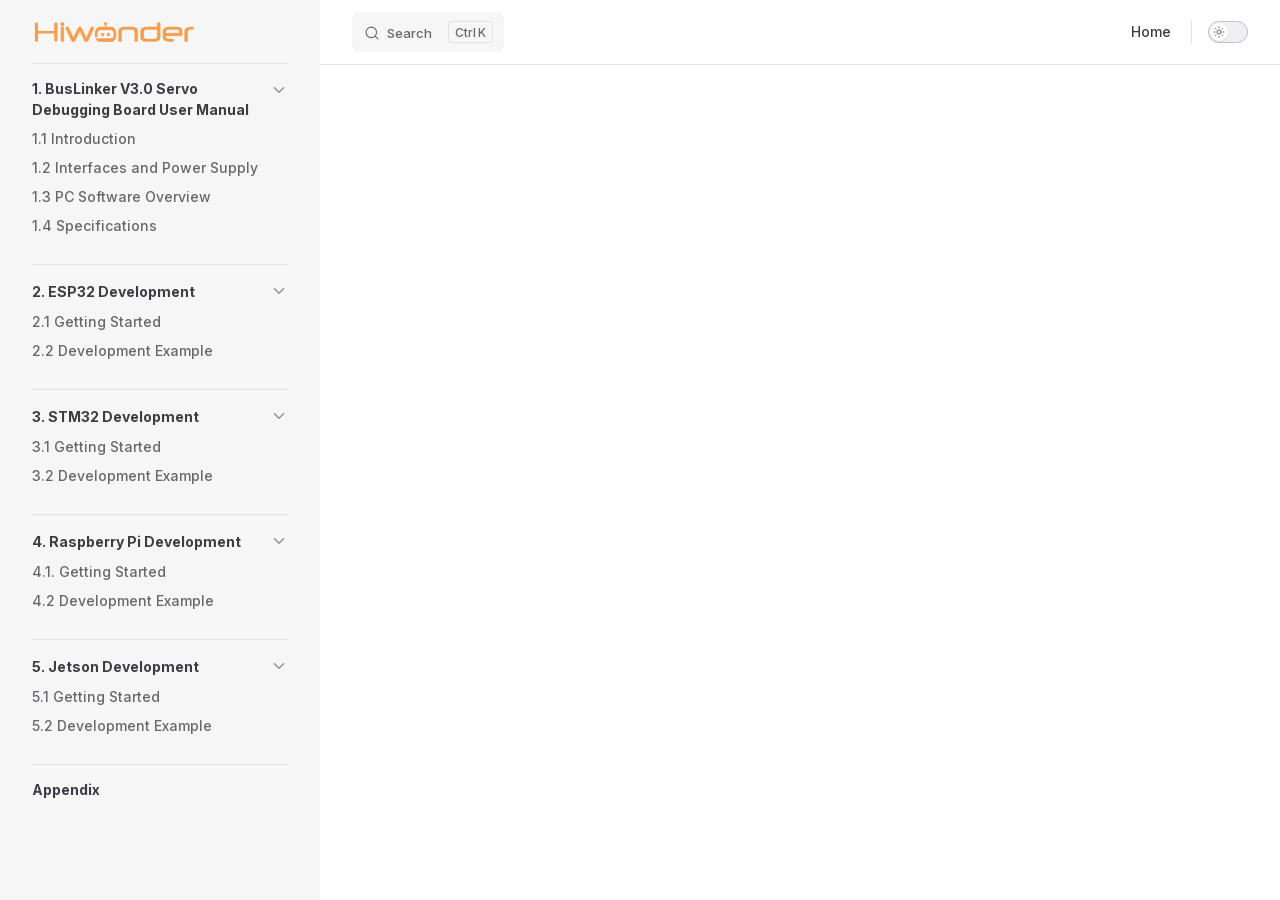
==== projects/BusLinker/en/latest/docs/index.html @ 8a985547 "内容修改" ====
<!DOCTYPE html>
<html lang="en-US" dir="ltr">
  <head>
    <meta charset="utf-8">
    <meta name="viewport" content="width=device-width,initial-scale=1">
    <title>BusLinker Documentation</title>
    <meta name="description" content="BusLinker robot documentation">
    <meta name="generator" content="VitePress v1.6.4">
    <link rel="preload stylesheet" href="/projects/BusLinker/en/latest/assets/style.CBivUoOp.css" as="style">
    <link rel="preload stylesheet" href="/projects/BusLinker/en/latest/vp-icons.css" as="style">
    
    <script type="module" src="/projects/BusLinker/en/latest/assets/app.CJp48HfY.js"></script>
    <link rel="preload" href="/projects/BusLinker/en/latest/assets/inter-roman-latin.Di8DUHzh.woff2" as="font" type="font/woff2" crossorigin="">
    <link rel="modulepreload" href="/projects/BusLinker/en/latest/assets/chunks/theme.DOzkKfAR.js">
    <link rel="modulepreload" href="/projects/BusLinker/en/latest/assets/chunks/framework.FcDY0lca.js">
    <link rel="modulepreload" href="/projects/BusLinker/en/latest/assets/docs_index.md.C0KgOXvF.lean.js">
    <link rel="icon" href="/projects/BusLinker/en/latest/favicon.ico">
    <script id="check-dark-mode">(()=>{const e=localStorage.getItem("vitepress-theme-appearance")||"auto",a=window.matchMedia("(prefers-color-scheme: dark)").matches;(!e||e==="auto"?a:e==="dark")&&document.documentElement.classList.add("dark")})();</script>
    <script id="check-mac-os">document.documentElement.classList.toggle("mac",/Mac|iPhone|iPod|iPad/i.test(navigator.platform));</script>
  </head>
  <body>
    <div id="app"><!--[--><div class="Layout" data-v-5d98c3a5><!--[--><!--]--><!--[--><span tabindex="-1" data-v-0b0ada53></span><a href="#VPContent" class="VPSkipLink visually-hidden" data-v-0b0ada53>Skip to content</a><!--]--><!----><header class="VPNav" data-v-5d98c3a5 data-v-ae24b3ad><div class="VPNavBar" data-v-ae24b3ad data-v-6aa21345><div class="wrapper" data-v-6aa21345><div class="container" data-v-6aa21345><div class="title" data-v-6aa21345><div class="VPNavBarTitle has-sidebar" data-v-6aa21345 data-v-1168a8e4><a class="title" href="/projects/BusLinker/en/latest/" data-v-1168a8e4><!--[--><!--]--><!--[--><img class="VPImage logo" src="/projects/BusLinker/en/latest/e-logo.png" alt data-v-8426fc1a><!--]--><!----><!--[--><!--]--></a></div></div><div class="content" data-v-6aa21345><div class="content-body" data-v-6aa21345><!--[--><!--]--><div class="VPNavBarSearch search" data-v-6aa21345><!--[--><!----><div id="local-search"><button type="button" class="DocSearch DocSearch-Button" aria-label="Search"><span class="DocSearch-Button-Container"><span class="vp-icon DocSearch-Search-Icon"></span><span class="DocSearch-Button-Placeholder">Search</span></span><span class="DocSearch-Button-Keys"><kbd class="DocSearch-Button-Key"></kbd><kbd class="DocSearch-Button-Key">K</kbd></span></button></div><!--]--></div><nav aria-labelledby="main-nav-aria-label" class="VPNavBarMenu menu" data-v-6aa21345 data-v-dc692963><span id="main-nav-aria-label" class="visually-hidden" data-v-dc692963> Main Navigation </span><!--[--><!--[--><a class="VPLink link vp-external-link-icon VPNavBarMenuLink" href="https://www.hiwonder.net/" target="_self" rel="noreferrer" tabindex="0" data-v-dc692963 data-v-e56f3d57><!--[--><span data-v-e56f3d57>Home</span><!--]--></a><!--]--><!--]--></nav><!----><div class="VPNavBarAppearance appearance" data-v-6aa21345 data-v-6c893767><button class="VPSwitch VPSwitchAppearance" type="button" role="switch" title aria-checked="false" data-v-6c893767 data-v-5337faa4 data-v-1d5665e3><span class="check" data-v-1d5665e3><span class="icon" data-v-1d5665e3><!--[--><span class="vpi-sun sun" data-v-5337faa4></span><span class="vpi-moon moon" data-v-5337faa4></span><!--]--></span></span></button></div><!----><div class="VPFlyout VPNavBarExtra extra" data-v-6aa21345 data-v-bb2aa2f0 data-v-cf11d7a2><button type="button" class="button" aria-haspopup="true" aria-expanded="false" aria-label="extra navigation" data-v-cf11d7a2><span class="vpi-more-horizontal icon" data-v-cf11d7a2></span></button><div class="menu" data-v-cf11d7a2><div class="VPMenu" data-v-cf11d7a2 data-v-b98bc113><!----><!--[--><!--[--><!----><div class="group" data-v-bb2aa2f0><div class="item appearance" data-v-bb2aa2f0><p class="label" data-v-bb2aa2f0>Appearance</p><div class="appearance-action" data-v-bb2aa2f0><button class="VPSwitch VPSwitchAppearance" type="button" role="switch" title aria-checked="false" data-v-bb2aa2f0 data-v-5337faa4 data-v-1d5665e3><span class="check" data-v-1d5665e3><span class="icon" data-v-1d5665e3><!--[--><span class="vpi-sun sun" data-v-5337faa4></span><span class="vpi-moon moon" data-v-5337faa4></span><!--]--></span></span></button></div></div></div><!----><!--]--><!--]--></div></div></div><!--[--><!--]--><button type="button" class="VPNavBarHamburger hamburger" aria-label="mobile navigation" aria-expanded="false" aria-controls="VPNavScreen" data-v-6aa21345 data-v-e5dd9c1c><span class="container" data-v-e5dd9c1c><span class="top" data-v-e5dd9c1c></span><span class="middle" data-v-e5dd9c1c></span><span class="bottom" data-v-e5dd9c1c></span></span></button></div></div></div></div><div class="divider" data-v-6aa21345><div class="divider-line" data-v-6aa21345></div></div></div><!----></header><div class="VPLocalNav has-sidebar empty" data-v-5d98c3a5 data-v-a6f0e41e><div class="container" data-v-a6f0e41e><button class="menu" aria-expanded="false" aria-controls="VPSidebarNav" data-v-a6f0e41e><span class="vpi-align-left menu-icon" data-v-a6f0e41e></span><span class="menu-text" data-v-a6f0e41e>Menu</span></button><div class="VPLocalNavOutlineDropdown" style="--vp-vh:0px;" data-v-a6f0e41e data-v-8a42e2b4><button data-v-8a42e2b4>Return to top</button><!----></div></div></div><aside class="VPSidebar" data-v-5d98c3a5 data-v-319d5ca6><div class="curtain" data-v-319d5ca6></div><nav class="nav" id="VPSidebarNav" aria-labelledby="sidebar-aria-label" tabindex="-1" data-v-319d5ca6><span class="visually-hidden" id="sidebar-aria-label" data-v-319d5ca6> Sidebar Navigation </span><!--[--><!--]--><!--[--><div class="no-transition group" data-v-c40bc020><section class="VPSidebarItem level-0 collapsible is-link" data-v-c40bc020 data-v-b3fd67f8><div class="item" tabindex="0" data-v-b3fd67f8><div class="indicator" data-v-b3fd67f8></div><a class="VPLink link link" href="/projects/BusLinker/en/latest/docs/1_BusLinker_V3.0_Servo_Debugging_Board_User_Manual.html" data-v-b3fd67f8><!--[--><h2 class="text" data-v-b3fd67f8>1. BusLinker V3.0 Servo Debugging Board User Manual</h2><!--]--></a><div class="caret" role="button" aria-label="toggle section" tabindex="0" data-v-b3fd67f8><span class="vpi-chevron-right caret-icon" data-v-b3fd67f8></span></div></div><div class="items" data-v-b3fd67f8><!--[--><div class="VPSidebarItem level-1 is-link" data-v-b3fd67f8 data-v-b3fd67f8><div class="item" data-v-b3fd67f8><div class="indicator" data-v-b3fd67f8></div><a class="VPLink link link" href="/projects/BusLinker/en/latest/docs/1_BusLinker_V3.0_Servo_Debugging_Board_User_Manual.html#_1-1-introduction" data-v-b3fd67f8><!--[--><p class="text" data-v-b3fd67f8>1.1 Introduction</p><!--]--></a><!----></div><!----></div><div class="VPSidebarItem level-1 is-link" data-v-b3fd67f8 data-v-b3fd67f8><div class="item" data-v-b3fd67f8><div class="indicator" data-v-b3fd67f8></div><a class="VPLink link link" href="/projects/BusLinker/en/latest/docs/1_BusLinker_V3.0_Servo_Debugging_Board_User_Manual.html#_1-2-interfaces-and-power-supply" data-v-b3fd67f8><!--[--><p class="text" data-v-b3fd67f8>1.2 Interfaces and Power Supply</p><!--]--></a><!----></div><!----></div><div class="VPSidebarItem level-1 is-link" data-v-b3fd67f8 data-v-b3fd67f8><div class="item" data-v-b3fd67f8><div class="indicator" data-v-b3fd67f8></div><a class="VPLink link link" href="/projects/BusLinker/en/latest/docs/1_BusLinker_V3.0_Servo_Debugging_Board_User_Manual.html#_1-3-pc-software-overview" data-v-b3fd67f8><!--[--><p class="text" data-v-b3fd67f8>1.3 PC Software Overview</p><!--]--></a><!----></div><!----></div><div class="VPSidebarItem level-1 is-link" data-v-b3fd67f8 data-v-b3fd67f8><div class="item" data-v-b3fd67f8><div class="indicator" data-v-b3fd67f8></div><a class="VPLink link link" href="/projects/BusLinker/en/latest/docs/1_BusLinker_V3.0_Servo_Debugging_Board_User_Manual.html#_1-4-specifications" data-v-b3fd67f8><!--[--><p class="text" data-v-b3fd67f8>1.4 Specifications</p><!--]--></a><!----></div><!----></div><!--]--></div></section></div><div class="no-transition group" data-v-c40bc020><section class="VPSidebarItem level-0 collapsible is-link" data-v-c40bc020 data-v-b3fd67f8><div class="item" tabindex="0" data-v-b3fd67f8><div class="indicator" data-v-b3fd67f8></div><a class="VPLink link link" href="/projects/BusLinker/en/latest/docs/2_ESP32_Development.html" data-v-b3fd67f8><!--[--><h2 class="text" data-v-b3fd67f8>2. ESP32 Development</h2><!--]--></a><div class="caret" role="button" aria-label="toggle section" tabindex="0" data-v-b3fd67f8><span class="vpi-chevron-right caret-icon" data-v-b3fd67f8></span></div></div><div class="items" data-v-b3fd67f8><!--[--><div class="VPSidebarItem level-1 is-link" data-v-b3fd67f8 data-v-b3fd67f8><div class="item" data-v-b3fd67f8><div class="indicator" data-v-b3fd67f8></div><a class="VPLink link link" href="/projects/BusLinker/en/latest/docs/2_ESP32_Development.html#_2-1-getting-started" data-v-b3fd67f8><!--[--><p class="text" data-v-b3fd67f8>2.1 Getting Started</p><!--]--></a><!----></div><!----></div><div class="VPSidebarItem level-1 is-link" data-v-b3fd67f8 data-v-b3fd67f8><div class="item" data-v-b3fd67f8><div class="indicator" data-v-b3fd67f8></div><a class="VPLink link link" href="/projects/BusLinker/en/latest/docs/2_ESP32_Development.html#_2-2-development-example" data-v-b3fd67f8><!--[--><p class="text" data-v-b3fd67f8>2.2 Development Example</p><!--]--></a><!----></div><!----></div><!--]--></div></section></div><div class="no-transition group" data-v-c40bc020><section class="VPSidebarItem level-0 collapsible is-link" data-v-c40bc020 data-v-b3fd67f8><div class="item" tabindex="0" data-v-b3fd67f8><div class="indicator" data-v-b3fd67f8></div><a class="VPLink link link" href="/projects/BusLinker/en/latest/docs/3_STM32_Development.html" data-v-b3fd67f8><!--[--><h2 class="text" data-v-b3fd67f8>3. STM32 Development</h2><!--]--></a><div class="caret" role="button" aria-label="toggle section" tabindex="0" data-v-b3fd67f8><span class="vpi-chevron-right caret-icon" data-v-b3fd67f8></span></div></div><div class="items" data-v-b3fd67f8><!--[--><div class="VPSidebarItem level-1 is-link" data-v-b3fd67f8 data-v-b3fd67f8><div class="item" data-v-b3fd67f8><div class="indicator" data-v-b3fd67f8></div><a class="VPLink link link" href="/projects/BusLinker/en/latest/docs/3_STM32_Development.html#_3-1-getting-started" data-v-b3fd67f8><!--[--><p class="text" data-v-b3fd67f8>3.1 Getting Started</p><!--]--></a><!----></div><!----></div><div class="VPSidebarItem level-1 is-link" data-v-b3fd67f8 data-v-b3fd67f8><div class="item" data-v-b3fd67f8><div class="indicator" data-v-b3fd67f8></div><a class="VPLink link link" href="/projects/BusLinker/en/latest/docs/3_STM32_Development.html#_3-2-development-example" data-v-b3fd67f8><!--[--><p class="text" data-v-b3fd67f8>3.2 Development Example</p><!--]--></a><!----></div><!----></div><!--]--></div></section></div><div class="no-transition group" data-v-c40bc020><section class="VPSidebarItem level-0 collapsible is-link" data-v-c40bc020 data-v-b3fd67f8><div class="item" tabindex="0" data-v-b3fd67f8><div class="indicator" data-v-b3fd67f8></div><a class="VPLink link link" href="/projects/BusLinker/en/latest/docs/4_Raspberry_Pi_Development.html" data-v-b3fd67f8><!--[--><h2 class="text" data-v-b3fd67f8>4. Raspberry Pi Development</h2><!--]--></a><div class="caret" role="button" aria-label="toggle section" tabindex="0" data-v-b3fd67f8><span class="vpi-chevron-right caret-icon" data-v-b3fd67f8></span></div></div><div class="items" data-v-b3fd67f8><!--[--><div class="VPSidebarItem level-1 is-link" data-v-b3fd67f8 data-v-b3fd67f8><div class="item" data-v-b3fd67f8><div class="indicator" data-v-b3fd67f8></div><a class="VPLink link link" href="/projects/BusLinker/en/latest/docs/4_Raspberry_Pi_Development.html#_4-1-getting-started" data-v-b3fd67f8><!--[--><p class="text" data-v-b3fd67f8>4.1. Getting Started</p><!--]--></a><!----></div><!----></div><div class="VPSidebarItem level-1 is-link" data-v-b3fd67f8 data-v-b3fd67f8><div class="item" data-v-b3fd67f8><div class="indicator" data-v-b3fd67f8></div><a class="VPLink link link" href="/projects/BusLinker/en/latest/docs/4_Raspberry_Pi_Development.html#_4-2-development-example" data-v-b3fd67f8><!--[--><p class="text" data-v-b3fd67f8>4.2 Development Example</p><!--]--></a><!----></div><!----></div><!--]--></div></section></div><div class="no-transition group" data-v-c40bc020><section class="VPSidebarItem level-0 collapsible is-link" data-v-c40bc020 data-v-b3fd67f8><div class="item" tabindex="0" data-v-b3fd67f8><div class="indicator" data-v-b3fd67f8></div><a class="VPLink link link" href="/projects/BusLinker/en/latest/docs/5_Jetson_Development.html" data-v-b3fd67f8><!--[--><h2 class="text" data-v-b3fd67f8>5. Jetson Development</h2><!--]--></a><div class="caret" role="button" aria-label="toggle section" tabindex="0" data-v-b3fd67f8><span class="vpi-chevron-right caret-icon" data-v-b3fd67f8></span></div></div><div class="items" data-v-b3fd67f8><!--[--><div class="VPSidebarItem level-1 is-link" data-v-b3fd67f8 data-v-b3fd67f8><div class="item" data-v-b3fd67f8><div class="indicator" data-v-b3fd67f8></div><a class="VPLink link link" href="/projects/BusLinker/en/latest/docs/5_Jetson_Development.html#_5-1-getting-started" data-v-b3fd67f8><!--[--><p class="text" data-v-b3fd67f8>5.1 Getting Started</p><!--]--></a><!----></div><!----></div><div class="VPSidebarItem level-1 is-link" data-v-b3fd67f8 data-v-b3fd67f8><div class="item" data-v-b3fd67f8><div class="indicator" data-v-b3fd67f8></div><a class="VPLink link link" href="/projects/BusLinker/en/latest/docs/5_Jetson_Development.html#_5-2-development-example" data-v-b3fd67f8><!--[--><p class="text" data-v-b3fd67f8>5.2 Development Example</p><!--]--></a><!----></div><!----></div><!--]--></div></section></div><div class="no-transition group" data-v-c40bc020><div class="VPSidebarItem level-0 collapsible is-link" data-v-c40bc020 data-v-b3fd67f8><div class="item" tabindex="0" data-v-b3fd67f8><div class="indicator" data-v-b3fd67f8></div><a class="VPLink link link" href="/projects/BusLinker/en/latest/docs/Appendix.html" data-v-b3fd67f8><!--[--><p class="text" data-v-b3fd67f8>Appendix</p><!--]--></a><!----></div><!----></div></div><!--]--><!--[--><!--]--></nav></aside><div class="VPContent has-sidebar" id="VPContent" data-v-5d98c3a5 data-v-1428d186><page-redirect data-v-1428d186></page-redirect></div><!----><!--[--><!--]--></div><!--[--><!----><!--]--><!----><!--]--></div>
    <script>window.__VP_HASH_MAP__=JSON.parse("{\"docs_1_buslinker_v3.0_servo_debugging_board_user_manual.md\":\"tkDpa7lt\",\"docs_2_esp32_development.md\":\"DJHOjUMd\",\"docs_3_stm32_development.md\":\"BE7QywLy\",\"docs_4_raspberry_pi_development.md\":\"ThL2iulq\",\"docs_5_jetson_development.md\":\"YRBrulbA\",\"docs_appendix.md\":\"C3d13DAd\",\"docs_index.md\":\"C0KgOXvF\",\"index.md\":\"3Fe4K4QJ\"}");window.__VP_SITE_DATA__=JSON.parse("{\"lang\":\"en-US\",\"dir\":\"ltr\",\"title\":\"BusLinker Documentation\",\"description\":\"BusLinker robot documentation\",\"base\":\"/projects/BusLinker/en/latest/\",\"head\":[],\"router\":{\"prefetchLinks\":true},\"appearance\":true,\"themeConfig\":{\"siteTitle\":false,\"logo\":\"/e-logo.png\",\"outline\":[2,3],\"search\":{\"provider\":\"local\",\"options\":{\"translations\":{\"button\":{\"buttonText\":\"Search\",\"buttonAriaLabel\":\"Search\"},\"modal\":{\"searchBox\":{\"resetButtonTitle\":\"Clear search query\",\"resetButtonAriaLabel\":\"Clear search query\",\"cancelButtonText\":\"Cancel\",\"cancelButtonAriaLabel\":\"Cancel\"},\"startScreen\":{\"recentSearchTitle\":\"Recent Searches\",\"noRecentSearchText\":\"No recent searches\",\"suggestedQueryTitle\":\"Suggested Queries\"},\"noResultsScreen\":{\"noResultsText\":\"No results found for\",\"suggestedQueryText\":\"You can try searching for\",\"reportMissingResultsText\":\"Have any queries?\",\"reportMissingResultsLinkText\":\"Report here\"},\"footer\":{\"selectText\":\"to select\",\"navigateText\":\"to navigate\",\"closeText\":\"to close\"}}}}},\"nav\":[{\"text\":\"Home\",\"link\":\"https://www.hiwonder.net/\",\"target\":\"_self\"}],\"sidebar\":[{\"text\":\"1. BusLinker V3.0 Servo Debugging Board User Manual\",\"link\":\"/docs/1_BusLinker_V3.0_Servo_Debugging_Board_User_Manual.html\",\"collapsed\":false,\"items\":[{\"text\":\"1.1 Introduction\",\"link\":\"/docs/1_BusLinker_V3.0_Servo_Debugging_Board_User_Manual.html#_1-1-introduction\"},{\"text\":\"1.2 Interfaces and Power Supply\",\"link\":\"/docs/1_BusLinker_V3.0_Servo_Debugging_Board_User_Manual.html#_1-2-interfaces-and-power-supply\"},{\"text\":\"1.3 PC Software Overview\",\"link\":\"/docs/1_BusLinker_V3.0_Servo_Debugging_Board_User_Manual.html#_1-3-pc-software-overview\"},{\"text\":\"1.4 Specifications\",\"link\":\"/docs/1_BusLinker_V3.0_Servo_Debugging_Board_User_Manual.html#_1-4-specifications\"}]},{\"text\":\"2. ESP32 Development\",\"link\":\"/docs/2_ESP32_Development.html\",\"collapsed\":false,\"items\":[{\"text\":\"2.1 Getting Started\",\"link\":\"/docs/2_ESP32_Development.html#_2-1-getting-started\"},{\"text\":\"2.2 Development Example\",\"link\":\"/docs/2_ESP32_Development.html#_2-2-development-example\"}]},{\"text\":\"3. STM32 Development\",\"link\":\"/docs/3_STM32_Development.html\",\"collapsed\":false,\"items\":[{\"text\":\"3.1 Getting Started\",\"link\":\"/docs/3_STM32_Development.html#_3-1-getting-started\"},{\"text\":\"3.2 Development Example\",\"link\":\"/docs/3_STM32_Development.html#_3-2-development-example\"}]},{\"text\":\"4. Raspberry Pi Development\",\"link\":\"/docs/4_Raspberry_Pi_Development.html\",\"collapsed\":false,\"items\":[{\"text\":\"4.1. Getting Started\",\"link\":\"/docs/4_Raspberry_Pi_Development.html#_4-1-getting-started\"},{\"text\":\"4.2 Development Example\",\"link\":\"/docs/4_Raspberry_Pi_Development.html#_4-2-development-example\"}]},{\"text\":\"5. Jetson Development\",\"link\":\"/docs/5_Jetson_Development.html\",\"collapsed\":false,\"items\":[{\"text\":\"5.1 Getting Started\",\"link\":\"/docs/5_Jetson_Development.html#_5-1-getting-started\"},{\"text\":\"5.2 Development Example\",\"link\":\"/docs/5_Jetson_Development.html#_5-2-development-example\"}]},{\"text\":\"Appendix\",\"link\":\"/docs/Appendix.html\",\"collapsed\":false,\"items\":[]}]},\"locales\":{},\"scrollOffset\":134,\"cleanUrls\":false}");</script>
    
  </body>
</html>
---- projects/BusLinker/en/latest/assets/style.CBivUoOp.css ----
@font-face{font-family:Inter;font-style:normal;font-weight:100 900;font-display:swap;src:url(/projects/BusLinker/en/latest/assets/inter-roman-cyrillic-ext.BBPuwvHQ.woff2) format("woff2");unicode-range:U+0460-052F,U+1C80-1C88,U+20B4,U+2DE0-2DFF,U+A640-A69F,U+FE2E-FE2F}@font-face{font-family:Inter;font-style:normal;font-weight:100 900;font-display:swap;src:url(/projects/BusLinker/en/latest/assets/inter-roman-cyrillic.C5lxZ8CY.woff2) format("woff2");unicode-range:U+0301,U+0400-045F,U+0490-0491,U+04B0-04B1,U+2116}@font-face{font-family:Inter;font-style:normal;font-weight:100 900;font-display:swap;src:url(/projects/BusLinker/en/latest/assets/inter-roman-greek-ext.CqjqNYQ-.woff2) format("woff2");unicode-range:U+1F00-1FFF}@font-face{font-family:Inter;font-style:normal;font-weight:100 900;font-display:swap;src:url(/projects/BusLinker/en/latest/assets/inter-roman-greek.BBVDIX6e.woff2) format("woff2");unicode-range:U+0370-0377,U+037A-037F,U+0384-038A,U+038C,U+038E-03A1,U+03A3-03FF}@font-face{font-family:Inter;font-style:normal;font-weight:100 900;font-display:swap;src:url(/projects/BusLinker/en/latest/assets/inter-roman-vietnamese.BjW4sHH5.woff2) format("woff2");unicode-range:U+0102-0103,U+0110-0111,U+0128-0129,U+0168-0169,U+01A0-01A1,U+01AF-01B0,U+0300-0301,U+0303-0304,U+0308-0309,U+0323,U+0329,U+1EA0-1EF9,U+20AB}@font-face{font-family:Inter;font-style:normal;font-weight:100 900;font-display:swap;src:url(/projects/BusLinker/en/latest/assets/inter-roman-latin-ext.4ZJIpNVo.woff2) format("woff2");unicode-range:U+0100-02AF,U+0304,U+0308,U+0329,U+1E00-1E9F,U+1EF2-1EFF,U+2020,U+20A0-20AB,U+20AD-20C0,U+2113,U+2C60-2C7F,U+A720-A7FF}@font-face{font-family:Inter;font-style:normal;font-weight:100 900;font-display:swap;src:url(/projects/BusLinker/en/latest/assets/inter-roman-latin.Di8DUHzh.woff2) format("woff2");unicode-range:U+0000-00FF,U+0131,U+0152-0153,U+02BB-02BC,U+02C6,U+02DA,U+02DC,U+0304,U+0308,U+0329,U+2000-206F,U+2074,U+20AC,U+2122,U+2191,U+2193,U+2212,U+2215,U+FEFF,U+FFFD}@font-face{font-family:Inter;font-style:italic;font-weight:100 900;font-display:swap;src:url(/projects/BusLinker/en/latest/assets/inter-italic-cyrillic-ext.r48I6akx.woff2) format("woff2");unicode-range:U+0460-052F,U+1C80-1C88,U+20B4,U+2DE0-2DFF,U+A640-A69F,U+FE2E-FE2F}@font-face{font-family:Inter;font-style:italic;font-weight:100 900;font-display:swap;src:url(/projects/BusLinker/en/latest/assets/inter-italic-cyrillic.By2_1cv3.woff2) format("woff2");unicode-range:U+0301,U+0400-045F,U+0490-0491,U+04B0-04B1,U+2116}@font-face{font-family:Inter;font-style:italic;font-weight:100 900;font-display:swap;src:url(/projects/BusLinker/en/latest/assets/inter-italic-greek-ext.1u6EdAuj.woff2) format("woff2");unicode-range:U+1F00-1FFF}@font-face{font-family:Inter;font-style:italic;font-weight:100 900;font-display:swap;src:url(/projects/BusLinker/en/latest/assets/inter-italic-greek.DJ8dCoTZ.woff2) format("woff2");unicode-range:U+0370-0377,U+037A-037F,U+0384-038A,U+038C,U+038E-03A1,U+03A3-03FF}@font-face{font-family:Inter;font-style:italic;font-weight:100 900;font-display:swap;src:url(/projects/BusLinker/en/latest/assets/inter-italic-vietnamese.BSbpV94h.woff2) format("woff2");unicode-range:U+0102-0103,U+0110-0111,U+0128-0129,U+0168-0169,U+01A0-01A1,U+01AF-01B0,U+0300-0301,U+0303-0304,U+0308-0309,U+0323,U+0329,U+1EA0-1EF9,U+20AB}@font-face{font-family:Inter;font-style:italic;font-weight:100 900;font-display:swap;src:url(/projects/BusLinker/en/latest/assets/inter-italic-latin-ext.CN1xVJS-.woff2) format("woff2");unicode-range:U+0100-02AF,U+0304,U+0308,U+0329,U+1E00-1E9F,U+1EF2-1EFF,U+2020,U+20A0-20AB,U+20AD-20C0,U+2113,U+2C60-2C7F,U+A720-A7FF}@font-face{font-family:Inter;font-style:italic;font-weight:100 900;font-display:swap;src:url(/projects/BusLinker/en/latest/assets/inter-italic-latin.C2AdPX0b.woff2) format("woff2");unicode-range:U+0000-00FF,U+0131,U+0152-0153,U+02BB-02BC,U+02C6,U+02DA,U+02DC,U+0304,U+0308,U+0329,U+2000-206F,U+2074,U+20AC,U+2122,U+2191,U+2193,U+2212,U+2215,U+FEFF,U+FFFD}@font-face{font-family:Punctuation SC;font-weight:400;src:local("PingFang SC Regular"),local("Noto Sans CJK SC"),local("Microsoft YaHei");unicode-range:U+201C,U+201D,U+2018,U+2019,U+2E3A,U+2014,U+2013,U+2026,U+00B7,U+007E,U+002F}@font-face{font-family:Punctuation SC;font-weight:500;src:local("PingFang SC Medium"),local("Noto Sans CJK SC"),local("Microsoft YaHei");unicode-range:U+201C,U+201D,U+2018,U+2019,U+2E3A,U+2014,U+2013,U+2026,U+00B7,U+007E,U+002F}@font-face{font-family:Punctuation SC;font-weight:600;src:local("PingFang SC Semibold"),local("Noto Sans CJK SC Bold"),local("Microsoft YaHei Bold");unicode-range:U+201C,U+201D,U+2018,U+2019,U+2E3A,U+2014,U+2013,U+2026,U+00B7,U+007E,U+002F}@font-face{font-family:Punctuation SC;font-weight:700;src:local("PingFang SC Semibold"),local("Noto Sans CJK SC Bold"),local("Microsoft YaHei Bold");unicode-range:U+201C,U+201D,U+2018,U+2019,U+2E3A,U+2014,U+2013,U+2026,U+00B7,U+007E,U+002F}:root{--vp-c-white: #ffffff;--vp-c-black: #000000;--vp-c-neutral: var(--vp-c-black);--vp-c-neutral-inverse: var(--vp-c-white)}.dark{--vp-c-neutral: var(--vp-c-white);--vp-c-neutral-inverse: var(--vp-c-black)}:root{--vp-c-gray-1: #dddde3;--vp-c-gray-2: #e4e4e9;--vp-c-gray-3: #ebebef;--vp-c-gray-soft: rgba(142, 150, 170, .14);--vp-c-indigo-1: #3451b2;--vp-c-indigo-2: #3a5ccc;--vp-c-indigo-3: #5672cd;--vp-c-indigo-soft: rgba(100, 108, 255, .14);--vp-c-purple-1: #6f42c1;--vp-c-purple-2: #7e4cc9;--vp-c-purple-3: #8e5cd9;--vp-c-purple-soft: rgba(159, 122, 234, .14);--vp-c-green-1: #18794e;--vp-c-green-2: #299764;--vp-c-green-3: #30a46c;--vp-c-green-soft: rgba(16, 185, 129, .14);--vp-c-yellow-1: #915930;--vp-c-yellow-2: #946300;--vp-c-yellow-3: #9f6a00;--vp-c-yellow-soft: rgba(234, 179, 8, .14);--vp-c-red-1: #b8272c;--vp-c-red-2: #d5393e;--vp-c-red-3: #e0575b;--vp-c-red-soft: rgba(244, 63, 94, .14);--vp-c-sponsor: #db2777}.dark{--vp-c-gray-1: #515c67;--vp-c-gray-2: #414853;--vp-c-gray-3: #32363f;--vp-c-gray-soft: rgba(101, 117, 133, .16);--vp-c-indigo-1: #a8b1ff;--vp-c-indigo-2: #5c73e7;--vp-c-indigo-3: #3e63dd;--vp-c-indigo-soft: rgba(100, 108, 255, .16);--vp-c-purple-1: #c8abfa;--vp-c-purple-2: #a879e6;--vp-c-purple-3: #8e5cd9;--vp-c-purple-soft: rgba(159, 122, 234, .16);--vp-c-green-1: #3dd68c;--vp-c-green-2: #30a46c;--vp-c-green-3: #298459;--vp-c-green-soft: rgba(16, 185, 129, .16);--vp-c-yellow-1: #f9b44e;--vp-c-yellow-2: #da8b17;--vp-c-yellow-3: #a46a0a;--vp-c-yellow-soft: rgba(234, 179, 8, .16);--vp-c-red-1: #f66f81;--vp-c-red-2: #f14158;--vp-c-red-3: #b62a3c;--vp-c-red-soft: rgba(244, 63, 94, .16)}:root{--vp-c-bg: #ffffff;--vp-c-bg-alt: #f6f6f7;--vp-c-bg-elv: #ffffff;--vp-c-bg-soft: #f6f6f7}.dark{--vp-c-bg: #1b1b1f;--vp-c-bg-alt: #161618;--vp-c-bg-elv: #202127;--vp-c-bg-soft: #202127}:root{--vp-c-border: #c2c2c4;--vp-c-divider: #e2e2e3;--vp-c-gutter: #e2e2e3}.dark{--vp-c-border: #3c3f44;--vp-c-divider: #2e2e32;--vp-c-gutter: #000000}:root{--vp-c-text-1: #3c3c43;--vp-c-text-2: #67676c;--vp-c-text-3: #929295}.dark{--vp-c-text-1: #dfdfd6;--vp-c-text-2: #98989f;--vp-c-text-3: #6a6a71}:root{--vp-c-default-1: var(--vp-c-gray-1);--vp-c-default-2: var(--vp-c-gray-2);--vp-c-default-3: var(--vp-c-gray-3);--vp-c-default-soft: var(--vp-c-gray-soft);--vp-c-brand-1: var(--vp-c-indigo-1);--vp-c-brand-2: var(--vp-c-indigo-2);--vp-c-brand-3: var(--vp-c-indigo-3);--vp-c-brand-soft: var(--vp-c-indigo-soft);--vp-c-brand: var(--vp-c-brand-1);--vp-c-tip-1: var(--vp-c-brand-1);--vp-c-tip-2: var(--vp-c-brand-2);--vp-c-tip-3: var(--vp-c-brand-3);--vp-c-tip-soft: var(--vp-c-brand-soft);--vp-c-note-1: var(--vp-c-brand-1);--vp-c-note-2: var(--vp-c-brand-2);--vp-c-note-3: var(--vp-c-brand-3);--vp-c-note-soft: var(--vp-c-brand-soft);--vp-c-success-1: var(--vp-c-green-1);--vp-c-success-2: var(--vp-c-green-2);--vp-c-success-3: var(--vp-c-green-3);--vp-c-success-soft: var(--vp-c-green-soft);--vp-c-important-1: var(--vp-c-purple-1);--vp-c-important-2: var(--vp-c-purple-2);--vp-c-important-3: var(--vp-c-purple-3);--vp-c-important-soft: var(--vp-c-purple-soft);--vp-c-warning-1: var(--vp-c-yellow-1);--vp-c-warning-2: var(--vp-c-yellow-2);--vp-c-warning-3: var(--vp-c-yellow-3);--vp-c-warning-soft: var(--vp-c-yellow-soft);--vp-c-danger-1: var(--vp-c-red-1);--vp-c-danger-2: var(--vp-c-red-2);--vp-c-danger-3: var(--vp-c-red-3);--vp-c-danger-soft: var(--vp-c-red-soft);--vp-c-caution-1: var(--vp-c-red-1);--vp-c-caution-2: var(--vp-c-red-2);--vp-c-caution-3: var(--vp-c-red-3);--vp-c-caution-soft: var(--vp-c-red-soft)}:root{--vp-font-family-base: "Inter", ui-sans-serif, system-ui, sans-serif, "Apple Color Emoji", "Segoe UI Emoji", "Segoe UI Symbol", "Noto Color Emoji";--vp-font-family-mono: ui-monospace, "Menlo", "Monaco", "Consolas", "Liberation Mono", "Courier New", monospace;font-optical-sizing:auto}:root:where(:lang(zh)){--vp-font-family-base: "Punctuation SC", "Inter", ui-sans-serif, system-ui, sans-serif, "Apple Color Emoji", "Segoe UI Emoji", "Segoe UI Symbol", "Noto Color Emoji"}:root{--vp-shadow-1: 0 1px 2px rgba(0, 0, 0, .04), 0 1px 2px rgba(0, 0, 0, .06);--vp-shadow-2: 0 3px 12px rgba(0, 0, 0, .07), 0 1px 4px rgba(0, 0, 0, .07);--vp-shadow-3: 0 12px 32px rgba(0, 0, 0, .1), 0 2px 6px rgba(0, 0, 0, .08);--vp-shadow-4: 0 14px 44px rgba(0, 0, 0, .12), 0 3px 9px rgba(0, 0, 0, .12);--vp-shadow-5: 0 18px 56px rgba(0, 0, 0, .16), 0 4px 12px rgba(0, 0, 0, .16)}:root{--vp-z-index-footer: 10;--vp-z-index-local-nav: 20;--vp-z-index-nav: 30;--vp-z-index-layout-top: 40;--vp-z-index-backdrop: 50;--vp-z-index-sidebar: 60}@media (min-width: 960px){:root{--vp-z-index-sidebar: 25}}:root{--vp-layout-max-width: 1440px}:root{--vp-header-anchor-symbol: "#"}:root{--vp-code-line-height: 1.7;--vp-code-font-size: .875em;--vp-code-color: var(--vp-c-brand-1);--vp-code-link-color: var(--vp-c-brand-1);--vp-code-link-hover-color: var(--vp-c-brand-2);--vp-code-bg: var(--vp-c-default-soft);--vp-code-block-color: var(--vp-c-text-2);--vp-code-block-bg: var(--vp-c-bg-alt);--vp-code-block-divider-color: var(--vp-c-gutter);--vp-code-lang-color: var(--vp-c-text-3);--vp-code-line-highlight-color: var(--vp-c-default-soft);--vp-code-line-number-color: var(--vp-c-text-3);--vp-code-line-diff-add-color: var(--vp-c-success-soft);--vp-code-line-diff-add-symbol-color: var(--vp-c-success-1);--vp-code-line-diff-remove-color: var(--vp-c-danger-soft);--vp-code-line-diff-remove-symbol-color: var(--vp-c-danger-1);--vp-code-line-warning-color: var(--vp-c-warning-soft);--vp-code-line-error-color: var(--vp-c-danger-soft);--vp-code-copy-code-border-color: var(--vp-c-divider);--vp-code-copy-code-bg: var(--vp-c-bg-soft);--vp-code-copy-code-hover-border-color: var(--vp-c-divider);--vp-code-copy-code-hover-bg: var(--vp-c-bg);--vp-code-copy-code-active-text: var(--vp-c-text-2);--vp-code-copy-copied-text-content: "Copied";--vp-code-tab-divider: var(--vp-code-block-divider-color);--vp-code-tab-text-color: var(--vp-c-text-2);--vp-code-tab-bg: var(--vp-code-block-bg);--vp-code-tab-hover-text-color: var(--vp-c-text-1);--vp-code-tab-active-text-color: var(--vp-c-text-1);--vp-code-tab-active-bar-color: var(--vp-c-brand-1)}:lang(es),:lang(pt){--vp-code-copy-copied-text-content: "Copiado"}:lang(fa){--vp-code-copy-copied-text-content: "کپی شد"}:lang(ko){--vp-code-copy-copied-text-content: "복사됨"}:lang(ru){--vp-code-copy-copied-text-content: "Скопировано"}:lang(zh){--vp-code-copy-copied-text-content: "已复制"}:root{--vp-button-brand-border: transparent;--vp-button-brand-text: var(--vp-c-white);--vp-button-brand-bg: var(--vp-c-brand-3);--vp-button-brand-hover-border: transparent;--vp-button-brand-hover-text: var(--vp-c-white);--vp-button-brand-hover-bg: var(--vp-c-brand-2);--vp-button-brand-active-border: transparent;--vp-button-brand-active-text: var(--vp-c-white);--vp-button-brand-active-bg: var(--vp-c-brand-1);--vp-button-alt-border: transparent;--vp-button-alt-text: var(--vp-c-text-1);--vp-button-alt-bg: var(--vp-c-default-3);--vp-button-alt-hover-border: transparent;--vp-button-alt-hover-text: var(--vp-c-text-1);--vp-button-alt-hover-bg: var(--vp-c-default-2);--vp-button-alt-active-border: transparent;--vp-button-alt-active-text: var(--vp-c-text-1);--vp-button-alt-active-bg: var(--vp-c-default-1);--vp-button-sponsor-border: var(--vp-c-text-2);--vp-button-sponsor-text: var(--vp-c-text-2);--vp-button-sponsor-bg: transparent;--vp-button-sponsor-hover-border: var(--vp-c-sponsor);--vp-button-sponsor-hover-text: var(--vp-c-sponsor);--vp-button-sponsor-hover-bg: transparent;--vp-button-sponsor-active-border: var(--vp-c-sponsor);--vp-button-sponsor-active-text: var(--vp-c-sponsor);--vp-button-sponsor-active-bg: transparent}:root{--vp-custom-block-font-size: 14px;--vp-custom-block-code-font-size: 13px;--vp-custom-block-info-border: transparent;--vp-custom-block-info-text: var(--vp-c-text-1);--vp-custom-block-info-bg: var(--vp-c-default-soft);--vp-custom-block-info-code-bg: var(--vp-c-default-soft);--vp-custom-block-note-border: transparent;--vp-custom-block-note-text: var(--vp-c-text-1);--vp-custom-block-note-bg: var(--vp-c-default-soft);--vp-custom-block-note-code-bg: var(--vp-c-default-soft);--vp-custom-block-tip-border: transparent;--vp-custom-block-tip-text: var(--vp-c-text-1);--vp-custom-block-tip-bg: var(--vp-c-tip-soft);--vp-custom-block-tip-code-bg: var(--vp-c-tip-soft);--vp-custom-block-important-border: transparent;--vp-custom-block-important-text: var(--vp-c-text-1);--vp-custom-block-important-bg: var(--vp-c-important-soft);--vp-custom-block-important-code-bg: var(--vp-c-important-soft);--vp-custom-block-warning-border: transparent;--vp-custom-block-warning-text: var(--vp-c-text-1);--vp-custom-block-warning-bg: var(--vp-c-warning-soft);--vp-custom-block-warning-code-bg: var(--vp-c-warning-soft);--vp-custom-block-danger-border: transparent;--vp-custom-block-danger-text: var(--vp-c-text-1);--vp-custom-block-danger-bg: var(--vp-c-danger-soft);--vp-custom-block-danger-code-bg: var(--vp-c-danger-soft);--vp-custom-block-caution-border: transparent;--vp-custom-block-caution-text: var(--vp-c-text-1);--vp-custom-block-caution-bg: var(--vp-c-caution-soft);--vp-custom-block-caution-code-bg: var(--vp-c-caution-soft);--vp-custom-block-details-border: var(--vp-custom-block-info-border);--vp-custom-block-details-text: var(--vp-custom-block-info-text);--vp-custom-block-details-bg: var(--vp-custom-block-info-bg);--vp-custom-block-details-code-bg: var(--vp-custom-block-info-code-bg)}:root{--vp-input-border-color: var(--vp-c-border);--vp-input-bg-color: var(--vp-c-bg-alt);--vp-input-switch-bg-color: var(--vp-c-default-soft)}:root{--vp-nav-height: 64px;--vp-nav-bg-color: var(--vp-c-bg);--vp-nav-screen-bg-color: var(--vp-c-bg);--vp-nav-logo-height: 24px}.hide-nav{--vp-nav-height: 0px}.hide-nav .VPSidebar{--vp-nav-height: 22px}:root{--vp-local-nav-bg-color: var(--vp-c-bg)}:root{--vp-sidebar-width: 272px;--vp-sidebar-bg-color: var(--vp-c-bg-alt)}:root{--vp-backdrop-bg-color: rgba(0, 0, 0, .6)}:root{--vp-home-hero-name-color: var(--vp-c-brand-1);--vp-home-hero-name-background: transparent;--vp-home-hero-image-background-image: none;--vp-home-hero-image-filter: none}:root{--vp-badge-info-border: transparent;--vp-badge-info-text: var(--vp-c-text-2);--vp-badge-info-bg: var(--vp-c-default-soft);--vp-badge-tip-border: transparent;--vp-badge-tip-text: var(--vp-c-tip-1);--vp-badge-tip-bg: var(--vp-c-tip-soft);--vp-badge-warning-border: transparent;--vp-badge-warning-text: var(--vp-c-warning-1);--vp-badge-warning-bg: var(--vp-c-warning-soft);--vp-badge-danger-border: transparent;--vp-badge-danger-text: var(--vp-c-danger-1);--vp-badge-danger-bg: var(--vp-c-danger-soft)}:root{--vp-carbon-ads-text-color: var(--vp-c-text-1);--vp-carbon-ads-poweredby-color: var(--vp-c-text-2);--vp-carbon-ads-bg-color: var(--vp-c-bg-soft);--vp-carbon-ads-hover-text-color: var(--vp-c-brand-1);--vp-carbon-ads-hover-poweredby-color: var(--vp-c-text-1)}:root{--vp-local-search-bg: var(--vp-c-bg);--vp-local-search-result-bg: var(--vp-c-bg);--vp-local-search-result-border: var(--vp-c-divider);--vp-local-search-result-selected-bg: var(--vp-c-bg);--vp-local-search-result-selected-border: var(--vp-c-brand-1);--vp-local-search-highlight-bg: var(--vp-c-brand-1);--vp-local-search-highlight-text: var(--vp-c-neutral-inverse)}@media (prefers-reduced-motion: reduce){*,:before,:after{animation-delay:-1ms!important;animation-duration:1ms!important;animation-iteration-count:1!important;background-attachment:initial!important;scroll-behavior:auto!important;transition-duration:0s!important;transition-delay:0s!important}}*,:before,:after{box-sizing:border-box}html{line-height:1.4;font-size:16px;-webkit-text-size-adjust:100%}html.dark{color-scheme:dark}body{margin:0;width:100%;min-width:320px;min-height:100vh;line-height:24px;font-family:var(--vp-font-family-base);font-size:16px;font-weight:400;color:var(--vp-c-text-1);background-color:var(--vp-c-bg);font-synthesis:style;text-rendering:optimizeLegibility;-webkit-font-smoothing:antialiased;-moz-osx-font-smoothing:grayscale}main{display:block}h1,h2,h3,h4,h5,h6{margin:0;line-height:24px;font-size:16px;font-weight:400}p{margin:0}strong,b{font-weight:600}a,area,button,[role=button],input,label,select,summary,textarea{touch-action:manipulation}a{color:inherit;text-decoration:inherit}ol,ul{list-style:none;margin:0;padding:0}blockquote{margin:0}pre,code,kbd,samp{font-family:var(--vp-font-family-mono)}img,svg,video,canvas,audio,iframe,embed,object{display:block}figure{margin:0}img,video{max-width:100%;height:auto}button,input,optgroup,select,textarea{border:0;padding:0;line-height:inherit;color:inherit}button{padding:0;font-family:inherit;background-color:transparent;background-image:none}button:enabled,[role=button]:enabled{cursor:pointer}button:focus,button:focus-visible{outline:1px dotted;outline:4px auto -webkit-focus-ring-color}button:focus:not(:focus-visible){outline:none!important}input:focus,textarea:focus,select:focus{outline:none}table{border-collapse:collapse}input{background-color:transparent}input:-ms-input-placeholder,textarea:-ms-input-placeholder{color:var(--vp-c-text-3)}input::-ms-input-placeholder,textarea::-ms-input-placeholder{color:var(--vp-c-text-3)}input::placeholder,textarea::placeholder{color:var(--vp-c-text-3)}input::-webkit-outer-spin-button,input::-webkit-inner-spin-button{-webkit-appearance:none;margin:0}input[type=number]{-moz-appearance:textfield}textarea{resize:vertical}select{-webkit-appearance:none}fieldset{margin:0;padding:0}h1,h2,h3,h4,h5,h6,li,p{overflow-wrap:break-word}vite-error-overlay{z-index:9999}mjx-container{overflow-x:auto}mjx-container>svg{display:inline-block;margin:auto}[class^=vpi-],[class*=" vpi-"],.vp-icon{width:1em;height:1em}[class^=vpi-].bg,[class*=" vpi-"].bg,.vp-icon.bg{background-size:100% 100%;background-color:transparent}[class^=vpi-]:not(.bg),[class*=" vpi-"]:not(.bg),.vp-icon:not(.bg){-webkit-mask:var(--icon) no-repeat;mask:var(--icon) no-repeat;-webkit-mask-size:100% 100%;mask-size:100% 100%;background-color:currentColor;color:inherit}.vpi-align-left{--icon: url("data:image/svg+xml,%3Csvg xmlns='http://www.w3.org/2000/svg' fill='none' stroke='currentColor' stroke-linecap='round' stroke-linejoin='round' stroke-width='2' viewBox='0 0 24 24'%3E%3Cpath d='M21 6H3M15 12H3M17 18H3'/%3E%3C/svg%3E")}.vpi-arrow-right,.vpi-arrow-down,.vpi-arrow-left,.vpi-arrow-up{--icon: url("data:image/svg+xml,%3Csvg xmlns='http://www.w3.org/2000/svg' fill='none' stroke='currentColor' stroke-linecap='round' stroke-linejoin='round' stroke-width='2' viewBox='0 0 24 24'%3E%3Cpath d='M5 12h14M12 5l7 7-7 7'/%3E%3C/svg%3E")}.vpi-chevron-right,.vpi-chevron-down,.vpi-chevron-left,.vpi-chevron-up{--icon: url("data:image/svg+xml,%3Csvg xmlns='http://www.w3.org/2000/svg' fill='none' stroke='currentColor' stroke-linecap='round' stroke-linejoin='round' stroke-width='2' viewBox='0 0 24 24'%3E%3Cpath d='m9 18 6-6-6-6'/%3E%3C/svg%3E")}.vpi-chevron-down,.vpi-arrow-down{transform:rotate(90deg)}.vpi-chevron-left,.vpi-arrow-left{transform:rotate(180deg)}.vpi-chevron-up,.vpi-arrow-up{transform:rotate(-90deg)}.vpi-square-pen{--icon: url("data:image/svg+xml,%3Csvg xmlns='http://www.w3.org/2000/svg' fill='none' stroke='currentColor' stroke-linecap='round' stroke-linejoin='round' stroke-width='2' viewBox='0 0 24 24'%3E%3Cpath d='M12 3H5a2 2 0 0 0-2 2v14a2 2 0 0 0 2 2h14a2 2 0 0 0 2-2v-7'/%3E%3Cpath d='M18.375 2.625a2.121 2.121 0 1 1 3 3L12 15l-4 1 1-4Z'/%3E%3C/svg%3E")}.vpi-plus{--icon: url("data:image/svg+xml,%3Csvg xmlns='http://www.w3.org/2000/svg' fill='none' stroke='currentColor' stroke-linecap='round' stroke-linejoin='round' stroke-width='2' viewBox='0 0 24 24'%3E%3Cpath d='M5 12h14M12 5v14'/%3E%3C/svg%3E")}.vpi-sun{--icon: url("data:image/svg+xml,%3Csvg xmlns='http://www.w3.org/2000/svg' fill='none' stroke='currentColor' stroke-linecap='round' stroke-linejoin='round' stroke-width='2' viewBox='0 0 24 24'%3E%3Ccircle cx='12' cy='12' r='4'/%3E%3Cpath d='M12 2v2M12 20v2M4.93 4.93l1.41 1.41M17.66 17.66l1.41 1.41M2 12h2M20 12h2M6.34 17.66l-1.41 1.41M19.07 4.93l-1.41 1.41'/%3E%3C/svg%3E")}.vpi-moon{--icon: url("data:image/svg+xml,%3Csvg xmlns='http://www.w3.org/2000/svg' fill='none' stroke='currentColor' stroke-linecap='round' stroke-linejoin='round' stroke-width='2' viewBox='0 0 24 24'%3E%3Cpath d='M12 3a6 6 0 0 0 9 9 9 9 0 1 1-9-9Z'/%3E%3C/svg%3E")}.vpi-more-horizontal{--icon: url("data:image/svg+xml,%3Csvg xmlns='http://www.w3.org/2000/svg' fill='none' stroke='currentColor' stroke-linecap='round' stroke-linejoin='round' stroke-width='2' viewBox='0 0 24 24'%3E%3Ccircle cx='12' cy='12' r='1'/%3E%3Ccircle cx='19' cy='12' r='1'/%3E%3Ccircle cx='5' cy='12' r='1'/%3E%3C/svg%3E")}.vpi-languages{--icon: url("data:image/svg+xml,%3Csvg xmlns='http://www.w3.org/2000/svg' fill='none' stroke='currentColor' stroke-linecap='round' stroke-linejoin='round' stroke-width='2' viewBox='0 0 24 24'%3E%3Cpath d='m5 8 6 6M4 14l6-6 2-3M2 5h12M7 2h1M22 22l-5-10-5 10M14 18h6'/%3E%3C/svg%3E")}.vpi-heart{--icon: url("data:image/svg+xml,%3Csvg xmlns='http://www.w3.org/2000/svg' fill='none' stroke='currentColor' stroke-linecap='round' stroke-linejoin='round' stroke-width='2' viewBox='0 0 24 24'%3E%3Cpath d='M19 14c1.49-1.46 3-3.21 3-5.5A5.5 5.5 0 0 0 16.5 3c-1.76 0-3 .5-4.5 2-1.5-1.5-2.74-2-4.5-2A5.5 5.5 0 0 0 2 8.5c0 2.3 1.5 4.05 3 5.5l7 7Z'/%3E%3C/svg%3E")}.vpi-search{--icon: url("data:image/svg+xml,%3Csvg xmlns='http://www.w3.org/2000/svg' fill='none' stroke='currentColor' stroke-linecap='round' stroke-linejoin='round' stroke-width='2' viewBox='0 0 24 24'%3E%3Ccircle cx='11' cy='11' r='8'/%3E%3Cpath d='m21 21-4.3-4.3'/%3E%3C/svg%3E")}.vpi-layout-list{--icon: url("data:image/svg+xml,%3Csvg xmlns='http://www.w3.org/2000/svg' fill='none' stroke='currentColor' stroke-linecap='round' stroke-linejoin='round' stroke-width='2' viewBox='0 0 24 24'%3E%3Crect width='7' height='7' x='3' y='3' rx='1'/%3E%3Crect width='7' height='7' x='3' y='14' rx='1'/%3E%3Cpath d='M14 4h7M14 9h7M14 15h7M14 20h7'/%3E%3C/svg%3E")}.vpi-delete{--icon: url("data:image/svg+xml,%3Csvg xmlns='http://www.w3.org/2000/svg' fill='none' stroke='currentColor' stroke-linecap='round' stroke-linejoin='round' stroke-width='2' viewBox='0 0 24 24'%3E%3Cpath d='M20 5H9l-7 7 7 7h11a2 2 0 0 0 2-2V7a2 2 0 0 0-2-2ZM18 9l-6 6M12 9l6 6'/%3E%3C/svg%3E")}.vpi-corner-down-left{--icon: url("data:image/svg+xml,%3Csvg xmlns='http://www.w3.org/2000/svg' fill='none' stroke='currentColor' stroke-linecap='round' stroke-linejoin='round' stroke-width='2' viewBox='0 0 24 24'%3E%3Cpath d='m9 10-5 5 5 5'/%3E%3Cpath d='M20 4v7a4 4 0 0 1-4 4H4'/%3E%3C/svg%3E")}:root{--vp-icon-copy: url("data:image/svg+xml,%3Csvg xmlns='http://www.w3.org/2000/svg' fill='none' stroke='rgba(128,128,128,1)' stroke-linecap='round' stroke-linejoin='round' stroke-width='2' viewBox='0 0 24 24'%3E%3Crect width='8' height='4' x='8' y='2' rx='1' ry='1'/%3E%3Cpath d='M16 4h2a2 2 0 0 1 2 2v14a2 2 0 0 1-2 2H6a2 2 0 0 1-2-2V6a2 2 0 0 1 2-2h2'/%3E%3C/svg%3E");--vp-icon-copied: url("data:image/svg+xml,%3Csvg xmlns='http://www.w3.org/2000/svg' fill='none' stroke='rgba(128,128,128,1)' stroke-linecap='round' stroke-linejoin='round' stroke-width='2' viewBox='0 0 24 24'%3E%3Crect width='8' height='4' x='8' y='2' rx='1' ry='1'/%3E%3Cpath d='M16 4h2a2 2 0 0 1 2 2v14a2 2 0 0 1-2 2H6a2 2 0 0 1-2-2V6a2 2 0 0 1 2-2h2'/%3E%3Cpath d='m9 14 2 2 4-4'/%3E%3C/svg%3E")}.visually-hidden{position:absolute;width:1px;height:1px;white-space:nowrap;clip:rect(0 0 0 0);clip-path:inset(50%);overflow:hidden}.custom-block{border:1px solid transparent;border-radius:8px;padding:16px 16px 8px;line-height:24px;font-size:var(--vp-custom-block-font-size);color:var(--vp-c-text-2)}.custom-block.info{border-color:var(--vp-custom-block-info-border);color:var(--vp-custom-block-info-text);background-color:var(--vp-custom-block-info-bg)}.custom-block.info a,.custom-block.info code{color:var(--vp-c-brand-1)}.custom-block.info a:hover,.custom-block.info a:hover>code{color:var(--vp-c-brand-2)}.custom-block.info code{background-color:var(--vp-custom-block-info-code-bg)}.custom-block.note{border-color:var(--vp-custom-block-note-border);color:var(--vp-custom-block-note-text);background-color:var(--vp-custom-block-note-bg)}.custom-block.note a,.custom-block.note code{color:var(--vp-c-brand-1)}.custom-block.note a:hover,.custom-block.note a:hover>code{color:var(--vp-c-brand-2)}.custom-block.note code{background-color:var(--vp-custom-block-note-code-bg)}.custom-block.tip{border-color:var(--vp-custom-block-tip-border);color:var(--vp-custom-block-tip-text);background-color:var(--vp-custom-block-tip-bg)}.custom-block.tip a,.custom-block.tip code{color:var(--vp-c-tip-1)}.custom-block.tip a:hover,.custom-block.tip a:hover>code{color:var(--vp-c-tip-2)}.custom-block.tip code{background-color:var(--vp-custom-block-tip-code-bg)}.custom-block.important{border-color:var(--vp-custom-block-important-border);color:var(--vp-custom-block-important-text);background-color:var(--vp-custom-block-important-bg)}.custom-block.important a,.custom-block.important code{color:var(--vp-c-important-1)}.custom-block.important a:hover,.custom-block.important a:hover>code{color:var(--vp-c-important-2)}.custom-block.important code{background-color:var(--vp-custom-block-important-code-bg)}.custom-block.warning{border-color:var(--vp-custom-block-warning-border);color:var(--vp-custom-block-warning-text);background-color:var(--vp-custom-block-warning-bg)}.custom-block.warning a,.custom-block.warning code{color:var(--vp-c-warning-1)}.custom-block.warning a:hover,.custom-block.warning a:hover>code{color:var(--vp-c-warning-2)}.custom-block.warning code{background-color:var(--vp-custom-block-warning-code-bg)}.custom-block.danger{border-color:var(--vp-custom-block-danger-border);color:var(--vp-custom-block-danger-text);background-color:var(--vp-custom-block-danger-bg)}.custom-block.danger a,.custom-block.danger code{color:var(--vp-c-danger-1)}.custom-block.danger a:hover,.custom-block.danger a:hover>code{color:var(--vp-c-danger-2)}.custom-block.danger code{background-color:var(--vp-custom-block-danger-code-bg)}.custom-block.caution{border-color:var(--vp-custom-block-caution-border);color:var(--vp-custom-block-caution-text);background-color:var(--vp-custom-block-caution-bg)}.custom-block.caution a,.custom-block.caution code{color:var(--vp-c-caution-1)}.custom-block.caution a:hover,.custom-block.caution a:hover>code{color:var(--vp-c-caution-2)}.custom-block.caution code{background-color:var(--vp-custom-block-caution-code-bg)}.custom-block.details{border-color:var(--vp-custom-block-details-border);color:var(--vp-custom-block-details-text);background-color:var(--vp-custom-block-details-bg)}.custom-block.details a{color:var(--vp-c-brand-1)}.custom-block.details a:hover,.custom-block.details a:hover>code{color:var(--vp-c-brand-2)}.custom-block.details code{background-color:var(--vp-custom-block-details-code-bg)}.custom-block-title{font-weight:600}.custom-block p+p{margin:8px 0}.custom-block.details summary{margin:0 0 8px;font-weight:700;cursor:pointer;-webkit-user-select:none;user-select:none}.custom-block.details summary+p{margin:8px 0}.custom-block a{color:inherit;font-weight:600;text-decoration:underline;text-underline-offset:2px;transition:opacity .25s}.custom-block a:hover{opacity:.75}.custom-block code{font-size:var(--vp-custom-block-code-font-size)}.custom-block.custom-block th,.custom-block.custom-block blockquote>p{font-size:var(--vp-custom-block-font-size);color:inherit}.dark .vp-code span{color:var(--shiki-dark, inherit)}html:not(.dark) .vp-code span{color:var(--shiki-light, inherit)}.vp-code-group{margin-top:16px}.vp-code-group .tabs{position:relative;display:flex;margin-right:-24px;margin-left:-24px;padding:0 12px;background-color:var(--vp-code-tab-bg);overflow-x:auto;overflow-y:hidden;box-shadow:inset 0 -1px var(--vp-code-tab-divider)}@media (min-width: 640px){.vp-code-group .tabs{margin-right:0;margin-left:0;border-radius:8px 8px 0 0}}.vp-code-group .tabs input{position:fixed;opacity:0;pointer-events:none}.vp-code-group .tabs label{position:relative;display:inline-block;border-bottom:1px solid transparent;padding:0 12px;line-height:48px;font-size:14px;font-weight:500;color:var(--vp-code-tab-text-color);white-space:nowrap;cursor:pointer;transition:color .25s}.vp-code-group .tabs label:after{position:absolute;right:8px;bottom:-1px;left:8px;z-index:1;height:2px;border-radius:2px;content:"";background-color:transparent;transition:background-color .25s}.vp-code-group label:hover{color:var(--vp-code-tab-hover-text-color)}.vp-code-group input:checked+label{color:var(--vp-code-tab-active-text-color)}.vp-code-group input:checked+label:after{background-color:var(--vp-code-tab-active-bar-color)}.vp-code-group div[class*=language-],.vp-block{display:none;margin-top:0!important;border-top-left-radius:0!important;border-top-right-radius:0!important}.vp-code-group div[class*=language-].active,.vp-block.active{display:block}.vp-block{padding:20px 24px}.vp-doc h1,.vp-doc h2,.vp-doc h3,.vp-doc h4,.vp-doc h5,.vp-doc h6{position:relative;font-weight:600;outline:none}.vp-doc h1{letter-spacing:-.02em;line-height:40px;font-size:28px}.vp-doc h2{margin:48px 0 16px;border-top:1px solid var(--vp-c-divider);padding-top:24px;letter-spacing:-.02em;line-height:32px;font-size:24px}.vp-doc h3{margin:32px 0 0;letter-spacing:-.01em;line-height:28px;font-size:20px}.vp-doc h4{margin:24px 0 0;letter-spacing:-.01em;line-height:24px;font-size:18px}.vp-doc .header-anchor{position:absolute;top:0;left:0;margin-left:-.87em;font-weight:500;-webkit-user-select:none;user-select:none;opacity:0;text-decoration:none;transition:color .25s,opacity .25s}.vp-doc .header-anchor:before{content:var(--vp-header-anchor-symbol)}.vp-doc h1:hover .header-anchor,.vp-doc h1 .header-anchor:focus,.vp-doc h2:hover .header-anchor,.vp-doc h2 .header-anchor:focus,.vp-doc h3:hover .header-anchor,.vp-doc h3 .header-anchor:focus,.vp-doc h4:hover .header-anchor,.vp-doc h4 .header-anchor:focus,.vp-doc h5:hover .header-anchor,.vp-doc h5 .header-anchor:focus,.vp-doc h6:hover .header-anchor,.vp-doc h6 .header-anchor:focus{opacity:1}@media (min-width: 768px){.vp-doc h1{letter-spacing:-.02em;line-height:40px;font-size:32px}}.vp-doc h2 .header-anchor{top:24px}.vp-doc p,.vp-doc summary{margin:16px 0}.vp-doc p{line-height:28px}.vp-doc blockquote{margin:16px 0;border-left:2px solid var(--vp-c-divider);padding-left:16px;transition:border-color .5s;color:var(--vp-c-text-2)}.vp-doc blockquote>p{margin:0;font-size:16px;transition:color .5s}.vp-doc a{font-weight:500;color:var(--vp-c-brand-1);text-decoration:underline;text-underline-offset:2px;transition:color .25s,opacity .25s}.vp-doc a:hover{color:var(--vp-c-brand-2)}.vp-doc strong{font-weight:600}.vp-doc ul,.vp-doc ol{padding-left:1.25rem;margin:16px 0}.vp-doc ul{list-style:disc}.vp-doc ol{list-style:decimal}.vp-doc li+li{margin-top:8px}.vp-doc li>ol,.vp-doc li>ul{margin:8px 0 0}.vp-doc table{display:block;border-collapse:collapse;margin:20px 0;overflow-x:auto}.vp-doc tr{background-color:var(--vp-c-bg);border-top:1px solid var(--vp-c-divider);transition:background-color .5s}.vp-doc tr:nth-child(2n){background-color:var(--vp-c-bg-soft)}.vp-doc th,.vp-doc td{border:1px solid var(--vp-c-divider);padding:8px 16px}.vp-doc th{text-align:left;font-size:14px;font-weight:600;color:var(--vp-c-text-2);background-color:var(--vp-c-bg-soft)}.vp-doc td{font-size:14px}.vp-doc hr{margin:16px 0;border:none;border-top:1px solid var(--vp-c-divider)}.vp-doc .custom-block{margin:16px 0}.vp-doc .custom-block p{margin:8px 0;line-height:24px}.vp-doc .custom-block p:first-child{margin:0}.vp-doc .custom-block div[class*=language-]{margin:8px 0;border-radius:8px}.vp-doc .custom-block div[class*=language-] code{font-weight:400;background-color:transparent}.vp-doc .custom-block .vp-code-group .tabs{margin:0;border-radius:8px 8px 0 0}.vp-doc :not(pre,h1,h2,h3,h4,h5,h6)>code{font-size:var(--vp-code-font-size);color:var(--vp-code-color)}.vp-doc :not(pre)>code{border-radius:4px;padding:3px 6px;background-color:var(--vp-code-bg);transition:color .25s,background-color .5s}.vp-doc a>code{color:var(--vp-code-link-color)}.vp-doc a:hover>code{color:var(--vp-code-link-hover-color)}.vp-doc h1>code,.vp-doc h2>code,.vp-doc h3>code,.vp-doc h4>code{font-size:.9em}.vp-doc div[class*=language-],.vp-block{position:relative;margin:16px -24px;background-color:var(--vp-code-block-bg);overflow-x:auto;transition:background-color .5s}@media (min-width: 640px){.vp-doc div[class*=language-],.vp-block{border-radius:8px;margin:16px 0}}@media (max-width: 639px){.vp-doc li div[class*=language-]{border-radius:8px 0 0 8px}}.vp-doc div[class*=language-]+div[class*=language-],.vp-doc div[class$=-api]+div[class*=language-],.vp-doc div[class*=language-]+div[class$=-api]>div[class*=language-]{margin-top:-8px}.vp-doc [class*=language-] pre,.vp-doc [class*=language-] code{direction:ltr;text-align:left;white-space:pre;word-spacing:normal;word-break:normal;word-wrap:normal;-moz-tab-size:4;-o-tab-size:4;tab-size:4;-webkit-hyphens:none;-moz-hyphens:none;-ms-hyphens:none;hyphens:none}.vp-doc [class*=language-] pre{position:relative;z-index:1;margin:0;padding:20px 0;background:transparent;overflow-x:auto}.vp-doc [class*=language-] code{display:block;padding:0 24px;width:fit-content;min-width:100%;line-height:var(--vp-code-line-height);font-size:var(--vp-code-font-size);color:var(--vp-code-block-color);transition:color .5s}.vp-doc [class*=language-] code .highlighted{background-color:var(--vp-code-line-highlight-color);transition:background-color .5s;margin:0 -24px;padding:0 24px;width:calc(100% + 48px);display:inline-block}.vp-doc [class*=language-] code .highlighted.error{background-color:var(--vp-code-line-error-color)}.vp-doc [class*=language-] code .highlighted.warning{background-color:var(--vp-code-line-warning-color)}.vp-doc [class*=language-] code .diff{transition:background-color .5s;margin:0 -24px;padding:0 24px;width:calc(100% + 48px);display:inline-block}.vp-doc [class*=language-] code .diff:before{position:absolute;left:10px}.vp-doc [class*=language-] .has-focused-lines .line:not(.has-focus){filter:blur(.095rem);opacity:.4;transition:filter .35s,opacity .35s}.vp-doc [class*=language-] .has-focused-lines .line:not(.has-focus){opacity:.7;transition:filter .35s,opacity .35s}.vp-doc [class*=language-]:hover .has-focused-lines .line:not(.has-focus){filter:blur(0);opacity:1}.vp-doc [class*=language-] code .diff.remove{background-color:var(--vp-code-line-diff-remove-color);opacity:.7}.vp-doc [class*=language-] code .diff.remove:before{content:"-";color:var(--vp-code-line-diff-remove-symbol-color)}.vp-doc [class*=language-] code .diff.add{background-color:var(--vp-code-line-diff-add-color)}.vp-doc [class*=language-] code .diff.add:before{content:"+";color:var(--vp-code-line-diff-add-symbol-color)}.vp-doc div[class*=language-].line-numbers-mode{padding-left:32px}.vp-doc .line-numbers-wrapper{position:absolute;top:0;bottom:0;left:0;z-index:3;border-right:1px solid var(--vp-code-block-divider-color);padding-top:20px;width:32px;text-align:center;font-family:var(--vp-font-family-mono);line-height:var(--vp-code-line-height);font-size:var(--vp-code-font-size);color:var(--vp-code-line-number-color);transition:border-color .5s,color .5s}.vp-doc [class*=language-]>button.copy{direction:ltr;position:absolute;top:12px;right:12px;z-index:3;border:1px solid var(--vp-code-copy-code-border-color);border-radius:4px;width:40px;height:40px;background-color:var(--vp-code-copy-code-bg);opacity:0;cursor:pointer;background-image:var(--vp-icon-copy);background-position:50%;background-size:20px;background-repeat:no-repeat;transition:border-color .25s,background-color .25s,opacity .25s}.vp-doc [class*=language-]:hover>button.copy,.vp-doc [class*=language-]>button.copy:focus{opacity:1}.vp-doc [class*=language-]>button.copy:hover,.vp-doc [class*=language-]>button.copy.copied{border-color:var(--vp-code-copy-code-hover-border-color);background-color:var(--vp-code-copy-code-hover-bg)}.vp-doc [class*=language-]>button.copy.copied,.vp-doc [class*=language-]>button.copy:hover.copied{border-radius:0 4px 4px 0;background-color:var(--vp-code-copy-code-hover-bg);background-image:var(--vp-icon-copied)}.vp-doc [class*=language-]>button.copy.copied:before,.vp-doc [class*=language-]>button.copy:hover.copied:before{position:relative;top:-1px;transform:translate(calc(-100% - 1px));display:flex;justify-content:center;align-items:center;border:1px solid var(--vp-code-copy-code-hover-border-color);border-right:0;border-radius:4px 0 0 4px;padding:0 10px;width:fit-content;height:40px;text-align:center;font-size:12px;font-weight:500;color:var(--vp-code-copy-code-active-text);background-color:var(--vp-code-copy-code-hover-bg);white-space:nowrap;content:var(--vp-code-copy-copied-text-content)}.vp-doc [class*=language-]>span.lang{position:absolute;top:2px;right:8px;z-index:2;font-size:12px;font-weight:500;-webkit-user-select:none;user-select:none;color:var(--vp-code-lang-color);transition:color .4s,opacity .4s}.vp-doc [class*=language-]:hover>button.copy+span.lang,.vp-doc [class*=language-]>button.copy:focus+span.lang{opacity:0}.vp-doc .VPTeamMembers{margin-top:24px}.vp-doc .VPTeamMembers.small.count-1 .container{margin:0!important;max-width:calc((100% - 24px)/2)!important}.vp-doc .VPTeamMembers.small.count-2 .container,.vp-doc .VPTeamMembers.small.count-3 .container{max-width:100%!important}.vp-doc .VPTeamMembers.medium.count-1 .container{margin:0!important;max-width:calc((100% - 24px)/2)!important}:is(.vp-external-link-icon,.vp-doc a[href*="://"],.vp-doc a[target=_blank]):not(:is(.no-icon,svg a,:has(img,svg))):after{display:inline-block;margin-top:-1px;margin-left:4px;width:11px;height:11px;background:currentColor;color:var(--vp-c-text-3);flex-shrink:0;--icon: url("data:image/svg+xml, %3Csvg xmlns='http://www.w3.org/2000/svg' viewBox='0 0 24 24' %3E%3Cpath d='M0 0h24v24H0V0z' fill='none' /%3E%3Cpath d='M9 5v2h6.59L4 18.59 5.41 20 17 8.41V15h2V5H9z' /%3E%3C/svg%3E");-webkit-mask-image:var(--icon);mask-image:var(--icon)}.vp-external-link-icon:after{content:""}.external-link-icon-enabled :is(.vp-doc a[href*="://"],.vp-doc a[target=_blank]):not(:is(.no-icon,svg a,:has(img,svg))):after{content:"";color:currentColor}.vp-sponsor{border-radius:16px;overflow:hidden}.vp-sponsor.aside{border-radius:12px}.vp-sponsor-section+.vp-sponsor-section{margin-top:4px}.vp-sponsor-tier{margin:0 0 4px!important;text-align:center;letter-spacing:1px!important;line-height:24px;width:100%;font-weight:600;color:var(--vp-c-text-2);background-color:var(--vp-c-bg-soft)}.vp-sponsor.normal .vp-sponsor-tier{padding:13px 0 11px;font-size:14px}.vp-sponsor.aside .vp-sponsor-tier{padding:9px 0 7px;font-size:12px}.vp-sponsor-grid+.vp-sponsor-tier{margin-top:4px}.vp-sponsor-grid{display:flex;flex-wrap:wrap;gap:4px}.vp-sponsor-grid.xmini .vp-sponsor-grid-link{height:64px}.vp-sponsor-grid.xmini .vp-sponsor-grid-image{max-width:64px;max-height:22px}.vp-sponsor-grid.mini .vp-sponsor-grid-link{height:72px}.vp-sponsor-grid.mini .vp-sponsor-grid-image{max-width:96px;max-height:24px}.vp-sponsor-grid.small .vp-sponsor-grid-link{height:96px}.vp-sponsor-grid.small .vp-sponsor-grid-image{max-width:96px;max-height:24px}.vp-sponsor-grid.medium .vp-sponsor-grid-link{height:112px}.vp-sponsor-grid.medium .vp-sponsor-grid-image{max-width:120px;max-height:36px}.vp-sponsor-grid.big .vp-sponsor-grid-link{height:184px}.vp-sponsor-grid.big .vp-sponsor-grid-image{max-width:192px;max-height:56px}.vp-sponsor-grid[data-vp-grid="2"] .vp-sponsor-grid-item{width:calc((100% - 4px)/2)}.vp-sponsor-grid[data-vp-grid="3"] .vp-sponsor-grid-item{width:calc((100% - 4px * 2) / 3)}.vp-sponsor-grid[data-vp-grid="4"] .vp-sponsor-grid-item{width:calc((100% - 12px)/4)}.vp-sponsor-grid[data-vp-grid="5"] .vp-sponsor-grid-item{width:calc((100% - 16px)/5)}.vp-sponsor-grid[data-vp-grid="6"] .vp-sponsor-grid-item{width:calc((100% - 4px * 5) / 6)}.vp-sponsor-grid-item{flex-shrink:0;width:100%;background-color:var(--vp-c-bg-soft);transition:background-color .25s}.vp-sponsor-grid-item:hover{background-color:var(--vp-c-default-soft)}.vp-sponsor-grid-item:hover .vp-sponsor-grid-image{filter:grayscale(0) invert(0)}.vp-sponsor-grid-item.empty:hover{background-color:var(--vp-c-bg-soft)}.dark .vp-sponsor-grid-item:hover{background-color:var(--vp-c-white)}.dark .vp-sponsor-grid-item.empty:hover{background-color:var(--vp-c-bg-soft)}.vp-sponsor-grid-link{display:flex}.vp-sponsor-grid-box{display:flex;justify-content:center;align-items:center;width:100%}.vp-sponsor-grid-image{max-width:100%;filter:grayscale(1);transition:filter .25s}.dark .vp-sponsor-grid-image{filter:grayscale(1) invert(1)}.VPBadge{display:inline-block;margin-left:2px;border:1px solid transparent;border-radius:12px;padding:0 10px;line-height:22px;font-size:12px;font-weight:500;transform:translateY(-2px)}.VPBadge.small{padding:0 6px;line-height:18px;font-size:10px;transform:translateY(-8px)}.VPDocFooter .VPBadge{display:none}.vp-doc h1>.VPBadge{margin-top:4px;vertical-align:top}.vp-doc h2>.VPBadge{margin-top:3px;padding:0 8px;vertical-align:top}.vp-doc h3>.VPBadge{vertical-align:middle}.vp-doc h4>.VPBadge,.vp-doc h5>.VPBadge,.vp-doc h6>.VPBadge{vertical-align:middle;line-height:18px}.VPBadge.info{border-color:var(--vp-badge-info-border);color:var(--vp-badge-info-text);background-color:var(--vp-badge-info-bg)}.VPBadge.tip{border-color:var(--vp-badge-tip-border);color:var(--vp-badge-tip-text);background-color:var(--vp-badge-tip-bg)}.VPBadge.warning{border-color:var(--vp-badge-warning-border);color:var(--vp-badge-warning-text);background-color:var(--vp-badge-warning-bg)}.VPBadge.danger{border-color:var(--vp-badge-danger-border);color:var(--vp-badge-danger-text);background-color:var(--vp-badge-danger-bg)}.VPBackdrop[data-v-c79a1216]{position:fixed;top:0;right:0;bottom:0;left:0;z-index:var(--vp-z-index-backdrop);background:var(--vp-backdrop-bg-color);transition:opacity .5s}.VPBackdrop.fade-enter-from[data-v-c79a1216],.VPBackdrop.fade-leave-to[data-v-c79a1216]{opacity:0}.VPBackdrop.fade-leave-active[data-v-c79a1216]{transition-duration:.25s}@media (min-width: 1280px){.VPBackdrop[data-v-c79a1216]{display:none}}.NotFound[data-v-d6be1790]{padding:64px 24px 96px;text-align:center}@media (min-width: 768px){.NotFound[data-v-d6be1790]{padding:96px 32px 168px}}.code[data-v-d6be1790]{line-height:64px;font-size:64px;font-weight:600}.title[data-v-d6be1790]{padding-top:12px;letter-spacing:2px;line-height:20px;font-size:20px;font-weight:700}.divider[data-v-d6be1790]{margin:24px auto 18px;width:64px;height:1px;background-color:var(--vp-c-divider)}.quote[data-v-d6be1790]{margin:0 auto;max-width:256px;font-size:14px;font-weight:500;color:var(--vp-c-text-2)}.action[data-v-d6be1790]{padding-top:20px}.link[data-v-d6be1790]{display:inline-block;border:1px solid var(--vp-c-brand-1);border-radius:16px;padding:3px 16px;font-size:14px;font-weight:500;color:var(--vp-c-brand-1);transition:border-color .25s,color .25s}.link[data-v-d6be1790]:hover{border-color:var(--vp-c-brand-2);color:var(--vp-c-brand-2)}.root[data-v-b933a997]{position:relative;z-index:1}.nested[data-v-b933a997]{padding-right:16px;padding-left:16px}.outline-link[data-v-b933a997]{display:block;line-height:32px;font-size:14px;font-weight:400;color:var(--vp-c-text-2);white-space:nowrap;overflow:hidden;text-overflow:ellipsis;transition:color .5s}.outline-link[data-v-b933a997]:hover,.outline-link.active[data-v-b933a997]{color:var(--vp-c-text-1);transition:color .25s}.outline-link.nested[data-v-b933a997]{padding-left:13px}.VPDocAsideOutline[data-v-a5bbad30]{display:none}.VPDocAsideOutline.has-outline[data-v-a5bbad30]{display:block}.content[data-v-a5bbad30]{position:relative;border-left:1px solid var(--vp-c-divider);padding-left:16px;font-size:13px;font-weight:500}.outline-marker[data-v-a5bbad30]{position:absolute;top:32px;left:-1px;z-index:0;opacity:0;width:2px;border-radius:2px;height:18px;background-color:var(--vp-c-brand-1);transition:top .25s cubic-bezier(0,1,.5,1),background-color .5s,opacity .25s}.outline-title[data-v-a5bbad30]{line-height:32px;font-size:14px;font-weight:600}.VPDocAside[data-v-3f215769]{display:flex;flex-direction:column;flex-grow:1}.spacer[data-v-3f215769]{flex-grow:1}.VPDocAside[data-v-3f215769] .spacer+.VPDocAsideSponsors,.VPDocAside[data-v-3f215769] .spacer+.VPDocAsideCarbonAds{margin-top:24px}.VPDocAside[data-v-3f215769] .VPDocAsideSponsors+.VPDocAsideCarbonAds{margin-top:16px}.VPLastUpdated[data-v-e98dd255]{line-height:24px;font-size:14px;font-weight:500;color:var(--vp-c-text-2)}@media (min-width: 640px){.VPLastUpdated[data-v-e98dd255]{line-height:32px;font-size:14px;font-weight:500}}.VPDocFooter[data-v-e257564d]{margin-top:64px}.edit-info[data-v-e257564d]{padding-bottom:18px}@media (min-width: 640px){.edit-info[data-v-e257564d]{display:flex;justify-content:space-between;align-items:center;padding-bottom:14px}}.edit-link-button[data-v-e257564d]{display:flex;align-items:center;border:0;line-height:32px;font-size:14px;font-weight:500;color:var(--vp-c-brand-1);transition:color .25s}.edit-link-button[data-v-e257564d]:hover{color:var(--vp-c-brand-2)}.edit-link-icon[data-v-e257564d]{margin-right:8px}.prev-next[data-v-e257564d]{border-top:1px solid var(--vp-c-divider);padding-top:24px;display:grid;grid-row-gap:8px}@media (min-width: 640px){.prev-next[data-v-e257564d]{grid-template-columns:repeat(2,1fr);grid-column-gap:16px}}.pager-link[data-v-e257564d]{display:block;border:1px solid var(--vp-c-divider);border-radius:8px;padding:11px 16px 13px;width:100%;height:100%;transition:border-color .25s}.pager-link[data-v-e257564d]:hover{border-color:var(--vp-c-brand-1)}.pager-link.next[data-v-e257564d]{margin-left:auto;text-align:right}.desc[data-v-e257564d]{display:block;line-height:20px;font-size:12px;font-weight:500;color:var(--vp-c-text-2)}.title[data-v-e257564d]{display:block;line-height:20px;font-size:14px;font-weight:500;color:var(--vp-c-brand-1);transition:color .25s}.VPDoc[data-v-39a288b8]{padding:32px 24px 96px;width:100%}@media (min-width: 768px){.VPDoc[data-v-39a288b8]{padding:48px 32px 128px}}@media (min-width: 960px){.VPDoc[data-v-39a288b8]{padding:48px 32px 0}.VPDoc:not(.has-sidebar) .container[data-v-39a288b8]{display:flex;justify-content:center;max-width:992px}.VPDoc:not(.has-sidebar) .content[data-v-39a288b8]{max-width:752px}}@media (min-width: 1280px){.VPDoc .container[data-v-39a288b8]{display:flex;justify-content:center}.VPDoc .aside[data-v-39a288b8]{display:block}}@media (min-width: 1440px){.VPDoc:not(.has-sidebar) .content[data-v-39a288b8]{max-width:784px}.VPDoc:not(.has-sidebar) .container[data-v-39a288b8]{max-width:1104px}}.container[data-v-39a288b8]{margin:0 auto;width:100%}.aside[data-v-39a288b8]{position:relative;display:none;order:2;flex-grow:1;padding-left:32px;width:100%;max-width:256px}.left-aside[data-v-39a288b8]{order:1;padding-left:unset;padding-right:32px}.aside-container[data-v-39a288b8]{position:fixed;top:0;padding-top:calc(var(--vp-nav-height) + var(--vp-layout-top-height, 0px) + var(--vp-doc-top-height, 0px) + 48px);width:224px;height:100vh;overflow-x:hidden;overflow-y:auto;scrollbar-width:none}.aside-container[data-v-39a288b8]::-webkit-scrollbar{display:none}.aside-curtain[data-v-39a288b8]{position:fixed;bottom:0;z-index:10;width:224px;height:32px;background:linear-gradient(transparent,var(--vp-c-bg) 70%)}.aside-content[data-v-39a288b8]{display:flex;flex-direction:column;min-height:calc(100vh - (var(--vp-nav-height) + var(--vp-layout-top-height, 0px) + 48px));padding-bottom:32px}.content[data-v-39a288b8]{position:relative;margin:0 auto;width:100%}@media (min-width: 960px){.content[data-v-39a288b8]{padding:0 32px 128px}}@media (min-width: 1280px){.content[data-v-39a288b8]{order:1;margin:0;min-width:640px}}.content-container[data-v-39a288b8]{margin:0 auto}.VPDoc.has-aside .content-container[data-v-39a288b8]{max-width:688px}.VPButton[data-v-fa7799d5]{display:inline-block;border:1px solid transparent;text-align:center;font-weight:600;white-space:nowrap;transition:color .25s,border-color .25s,background-color .25s}.VPButton[data-v-fa7799d5]:active{transition:color .1s,border-color .1s,background-color .1s}.VPButton.medium[data-v-fa7799d5]{border-radius:20px;padding:0 20px;line-height:38px;font-size:14px}.VPButton.big[data-v-fa7799d5]{border-radius:24px;padding:0 24px;line-height:46px;font-size:16px}.VPButton.brand[data-v-fa7799d5]{border-color:var(--vp-button-brand-border);color:var(--vp-button-brand-text);background-color:var(--vp-button-brand-bg)}.VPButton.brand[data-v-fa7799d5]:hover{border-color:var(--vp-button-brand-hover-border);color:var(--vp-button-brand-hover-text);background-color:var(--vp-button-brand-hover-bg)}.VPButton.brand[data-v-fa7799d5]:active{border-color:var(--vp-button-brand-active-border);color:var(--vp-button-brand-active-text);background-color:var(--vp-button-brand-active-bg)}.VPButton.alt[data-v-fa7799d5]{border-color:var(--vp-button-alt-border);color:var(--vp-button-alt-text);background-color:var(--vp-button-alt-bg)}.VPButton.alt[data-v-fa7799d5]:hover{border-color:var(--vp-button-alt-hover-border);color:var(--vp-button-alt-hover-text);background-color:var(--vp-button-alt-hover-bg)}.VPButton.alt[data-v-fa7799d5]:active{border-color:var(--vp-button-alt-active-border);color:var(--vp-button-alt-active-text);background-color:var(--vp-button-alt-active-bg)}.VPButton.sponsor[data-v-fa7799d5]{border-color:var(--vp-button-sponsor-border);color:var(--vp-button-sponsor-text);background-color:var(--vp-button-sponsor-bg)}.VPButton.sponsor[data-v-fa7799d5]:hover{border-color:var(--vp-button-sponsor-hover-border);color:var(--vp-button-sponsor-hover-text);background-color:var(--vp-button-sponsor-hover-bg)}.VPButton.sponsor[data-v-fa7799d5]:active{border-color:var(--vp-button-sponsor-active-border);color:var(--vp-button-sponsor-active-text);background-color:var(--vp-button-sponsor-active-bg)}html:not(.dark) .VPImage.dark[data-v-8426fc1a]{display:none}.dark .VPImage.light[data-v-8426fc1a]{display:none}.VPHero[data-v-4f9c455b]{margin-top:calc((var(--vp-nav-height) + var(--vp-layout-top-height, 0px)) * -1);padding:calc(var(--vp-nav-height) + var(--vp-layout-top-height, 0px) + 48px) 24px 48px}@media (min-width: 640px){.VPHero[data-v-4f9c455b]{padding:calc(var(--vp-nav-height) + var(--vp-layout-top-height, 0px) + 80px) 48px 64px}}@media (min-width: 960px){.VPHero[data-v-4f9c455b]{padding:calc(var(--vp-nav-height) + var(--vp-layout-top-height, 0px) + 80px) 64px 64px}}.container[data-v-4f9c455b]{display:flex;flex-direction:column;margin:0 auto;max-width:1152px}@media (min-width: 960px){.container[data-v-4f9c455b]{flex-direction:row}}.main[data-v-4f9c455b]{position:relative;z-index:10;order:2;flex-grow:1;flex-shrink:0}.VPHero.has-image .container[data-v-4f9c455b]{text-align:center}@media (min-width: 960px){.VPHero.has-image .container[data-v-4f9c455b]{text-align:left}}@media (min-width: 960px){.main[data-v-4f9c455b]{order:1;width:calc((100% / 3) * 2)}.VPHero.has-image .main[data-v-4f9c455b]{max-width:592px}}.heading[data-v-4f9c455b]{display:flex;flex-direction:column}.name[data-v-4f9c455b],.text[data-v-4f9c455b]{width:fit-content;max-width:392px;letter-spacing:-.4px;line-height:40px;font-size:32px;font-weight:700;white-space:pre-wrap}.VPHero.has-image .name[data-v-4f9c455b],.VPHero.has-image .text[data-v-4f9c455b]{margin:0 auto}.name[data-v-4f9c455b]{color:var(--vp-home-hero-name-color)}.clip[data-v-4f9c455b]{background:var(--vp-home-hero-name-background);-webkit-background-clip:text;background-clip:text;-webkit-text-fill-color:var(--vp-home-hero-name-color)}@media (min-width: 640px){.name[data-v-4f9c455b],.text[data-v-4f9c455b]{max-width:576px;line-height:56px;font-size:48px}}@media (min-width: 960px){.name[data-v-4f9c455b],.text[data-v-4f9c455b]{line-height:64px;font-size:56px}.VPHero.has-image .name[data-v-4f9c455b],.VPHero.has-image .text[data-v-4f9c455b]{margin:0}}.tagline[data-v-4f9c455b]{padding-top:8px;max-width:392px;line-height:28px;font-size:18px;font-weight:500;white-space:pre-wrap;color:var(--vp-c-text-2)}.VPHero.has-image .tagline[data-v-4f9c455b]{margin:0 auto}@media (min-width: 640px){.tagline[data-v-4f9c455b]{padding-top:12px;max-width:576px;line-height:32px;font-size:20px}}@media (min-width: 960px){.tagline[data-v-4f9c455b]{line-height:36px;font-size:24px}.VPHero.has-image .tagline[data-v-4f9c455b]{margin:0}}.actions[data-v-4f9c455b]{display:flex;flex-wrap:wrap;margin:-6px;padding-top:24px}.VPHero.has-image .actions[data-v-4f9c455b]{justify-content:center}@media (min-width: 640px){.actions[data-v-4f9c455b]{padding-top:32px}}@media (min-width: 960px){.VPHero.has-image .actions[data-v-4f9c455b]{justify-content:flex-start}}.action[data-v-4f9c455b]{flex-shrink:0;padding:6px}.image[data-v-4f9c455b]{order:1;margin:-76px -24px -48px}@media (min-width: 640px){.image[data-v-4f9c455b]{margin:-108px -24px -48px}}@media (min-width: 960px){.image[data-v-4f9c455b]{flex-grow:1;order:2;margin:0;min-height:100%}}.image-container[data-v-4f9c455b]{position:relative;margin:0 auto;width:320px;height:320px}@media (min-width: 640px){.image-container[data-v-4f9c455b]{width:392px;height:392px}}@media (min-width: 960px){.image-container[data-v-4f9c455b]{display:flex;justify-content:center;align-items:center;width:100%;height:100%;transform:translate(-32px,-32px)}}.image-bg[data-v-4f9c455b]{position:absolute;top:50%;left:50%;border-radius:50%;width:192px;height:192px;background-image:var(--vp-home-hero-image-background-image);filter:var(--vp-home-hero-image-filter);transform:translate(-50%,-50%)}@media (min-width: 640px){.image-bg[data-v-4f9c455b]{width:256px;height:256px}}@media (min-width: 960px){.image-bg[data-v-4f9c455b]{width:320px;height:320px}}[data-v-4f9c455b] .image-src{position:absolute;top:50%;left:50%;max-width:192px;max-height:192px;transform:translate(-50%,-50%)}@media (min-width: 640px){[data-v-4f9c455b] .image-src{max-width:256px;max-height:256px}}@media (min-width: 960px){[data-v-4f9c455b] .image-src{max-width:320px;max-height:320px}}.VPFeature[data-v-a3976bdc]{display:block;border:1px solid var(--vp-c-bg-soft);border-radius:12px;height:100%;background-color:var(--vp-c-bg-soft);transition:border-color .25s,background-color .25s}.VPFeature.link[data-v-a3976bdc]:hover{border-color:var(--vp-c-brand-1)}.box[data-v-a3976bdc]{display:flex;flex-direction:column;padding:24px;height:100%}.box[data-v-a3976bdc]>.VPImage{margin-bottom:20px}.icon[data-v-a3976bdc]{display:flex;justify-content:center;align-items:center;margin-bottom:20px;border-radius:6px;background-color:var(--vp-c-default-soft);width:48px;height:48px;font-size:24px;transition:background-color .25s}.title[data-v-a3976bdc]{line-height:24px;font-size:16px;font-weight:600}.details[data-v-a3976bdc]{flex-grow:1;padding-top:8px;line-height:24px;font-size:14px;font-weight:500;color:var(--vp-c-text-2)}.link-text[data-v-a3976bdc]{padding-top:8px}.link-text-value[data-v-a3976bdc]{display:flex;align-items:center;font-size:14px;font-weight:500;color:var(--vp-c-brand-1)}.link-text-icon[data-v-a3976bdc]{margin-left:6px}.VPFeatures[data-v-a6181336]{position:relative;padding:0 24px}@media (min-width: 640px){.VPFeatures[data-v-a6181336]{padding:0 48px}}@media (min-width: 960px){.VPFeatures[data-v-a6181336]{padding:0 64px}}.container[data-v-a6181336]{margin:0 auto;max-width:1152px}.items[data-v-a6181336]{display:flex;flex-wrap:wrap;margin:-8px}.item[data-v-a6181336]{padding:8px;width:100%}@media (min-width: 640px){.item.grid-2[data-v-a6181336],.item.grid-4[data-v-a6181336],.item.grid-6[data-v-a6181336]{width:50%}}@media (min-width: 768px){.item.grid-2[data-v-a6181336],.item.grid-4[data-v-a6181336]{width:50%}.item.grid-3[data-v-a6181336],.item.grid-6[data-v-a6181336]{width:calc(100% / 3)}}@media (min-width: 960px){.item.grid-4[data-v-a6181336]{width:25%}}.container[data-v-8e2d4988]{margin:auto;width:100%;max-width:1280px;padding:0 24px}@media (min-width: 640px){.container[data-v-8e2d4988]{padding:0 48px}}@media (min-width: 960px){.container[data-v-8e2d4988]{width:100%;padding:0 64px}}.vp-doc[data-v-8e2d4988] .VPHomeSponsors,.vp-doc[data-v-8e2d4988] .VPTeamPage{margin-left:var(--vp-offset, calc(50% - 50vw) );margin-right:var(--vp-offset, calc(50% - 50vw) )}.vp-doc[data-v-8e2d4988] .VPHomeSponsors h2{border-top:none;letter-spacing:normal}.vp-doc[data-v-8e2d4988] .VPHomeSponsors a,.vp-doc[data-v-8e2d4988] .VPTeamPage a{text-decoration:none}.VPHome[data-v-8b561e3d]{margin-bottom:96px}@media (min-width: 768px){.VPHome[data-v-8b561e3d]{margin-bottom:128px}}.VPContent[data-v-1428d186]{flex-grow:1;flex-shrink:0;margin:var(--vp-layout-top-height, 0px) auto 0;width:100%}.VPContent.is-home[data-v-1428d186]{width:100%;max-width:100%}.VPContent.has-sidebar[data-v-1428d186]{margin:0}@media (min-width: 960px){.VPContent[data-v-1428d186]{padding-top:var(--vp-nav-height)}.VPContent.has-sidebar[data-v-1428d186]{margin:var(--vp-layout-top-height, 0px) 0 0;padding-left:var(--vp-sidebar-width)}}@media (min-width: 1440px){.VPContent.has-sidebar[data-v-1428d186]{padding-right:calc((100vw - var(--vp-layout-max-width)) / 2);padding-left:calc((100vw - var(--vp-layout-max-width)) / 2 + var(--vp-sidebar-width))}}.VPFooter[data-v-e315a0ad]{position:relative;z-index:var(--vp-z-index-footer);border-top:1px solid var(--vp-c-gutter);padding:32px 24px;background-color:var(--vp-c-bg)}.VPFooter.has-sidebar[data-v-e315a0ad]{display:none}.VPFooter[data-v-e315a0ad] a{text-decoration-line:underline;text-underline-offset:2px;transition:color .25s}.VPFooter[data-v-e315a0ad] a:hover{color:var(--vp-c-text-1)}@media (min-width: 768px){.VPFooter[data-v-e315a0ad]{padding:32px}}.container[data-v-e315a0ad]{margin:0 auto;max-width:var(--vp-layout-max-width);text-align:center}.message[data-v-e315a0ad],.copyright[data-v-e315a0ad]{line-height:24px;font-size:14px;font-weight:500;color:var(--vp-c-text-2)}.VPLocalNavOutlineDropdown[data-v-8a42e2b4]{padding:12px 20px 11px}@media (min-width: 960px){.VPLocalNavOutlineDropdown[data-v-8a42e2b4]{padding:12px 36px 11px}}.VPLocalNavOutlineDropdown button[data-v-8a42e2b4]{display:block;font-size:12px;font-weight:500;line-height:24px;color:var(--vp-c-text-2);transition:color .5s;position:relative}.VPLocalNavOutlineDropdown button[data-v-8a42e2b4]:hover{color:var(--vp-c-text-1);transition:color .25s}.VPLocalNavOutlineDropdown button.open[data-v-8a42e2b4]{color:var(--vp-c-text-1)}.icon[data-v-8a42e2b4]{display:inline-block;vertical-align:middle;margin-left:2px;font-size:14px;transform:rotate(0);transition:transform .25s}@media (min-width: 960px){.VPLocalNavOutlineDropdown button[data-v-8a42e2b4]{font-size:14px}.icon[data-v-8a42e2b4]{font-size:16px}}.open>.icon[data-v-8a42e2b4]{transform:rotate(90deg)}.items[data-v-8a42e2b4]{position:absolute;top:40px;right:16px;left:16px;display:grid;gap:1px;border:1px solid var(--vp-c-border);border-radius:8px;background-color:var(--vp-c-gutter);max-height:calc(var(--vp-vh, 100vh) - 86px);overflow:hidden auto;box-shadow:var(--vp-shadow-3)}@media (min-width: 960px){.items[data-v-8a42e2b4]{right:auto;left:calc(var(--vp-sidebar-width) + 32px);width:320px}}.header[data-v-8a42e2b4]{background-color:var(--vp-c-bg-soft)}.top-link[data-v-8a42e2b4]{display:block;padding:0 16px;line-height:48px;font-size:14px;font-weight:500;color:var(--vp-c-brand-1)}.outline[data-v-8a42e2b4]{padding:8px 0;background-color:var(--vp-c-bg-soft)}.flyout-enter-active[data-v-8a42e2b4]{transition:all .2s ease-out}.flyout-leave-active[data-v-8a42e2b4]{transition:all .15s ease-in}.flyout-enter-from[data-v-8a42e2b4],.flyout-leave-to[data-v-8a42e2b4]{opacity:0;transform:translateY(-16px)}.VPLocalNav[data-v-a6f0e41e]{position:sticky;top:0;left:0;z-index:var(--vp-z-index-local-nav);border-bottom:1px solid var(--vp-c-gutter);padding-top:var(--vp-layout-top-height, 0px);width:100%;background-color:var(--vp-local-nav-bg-color)}.VPLocalNav.fixed[data-v-a6f0e41e]{position:fixed}@media (min-width: 960px){.VPLocalNav[data-v-a6f0e41e]{top:var(--vp-nav-height)}.VPLocalNav.has-sidebar[data-v-a6f0e41e]{padding-left:var(--vp-sidebar-width)}.VPLocalNav.empty[data-v-a6f0e41e]{display:none}}@media (min-width: 1280px){.VPLocalNav[data-v-a6f0e41e]{display:none}}@media (min-width: 1440px){.VPLocalNav.has-sidebar[data-v-a6f0e41e]{padding-left:calc((100vw - var(--vp-layout-max-width)) / 2 + var(--vp-sidebar-width))}}.container[data-v-a6f0e41e]{display:flex;justify-content:space-between;align-items:center}.menu[data-v-a6f0e41e]{display:flex;align-items:center;padding:12px 24px 11px;line-height:24px;font-size:12px;font-weight:500;color:var(--vp-c-text-2);transition:color .5s}.menu[data-v-a6f0e41e]:hover{color:var(--vp-c-text-1);transition:color .25s}@media (min-width: 768px){.menu[data-v-a6f0e41e]{padding:0 32px}}@media (min-width: 960px){.menu[data-v-a6f0e41e]{display:none}}.menu-icon[data-v-a6f0e41e]{margin-right:8px;font-size:14px}.VPOutlineDropdown[data-v-a6f0e41e]{padding:12px 24px 11px}@media (min-width: 768px){.VPOutlineDropdown[data-v-a6f0e41e]{padding:12px 32px 11px}}.VPSwitch[data-v-1d5665e3]{position:relative;border-radius:11px;display:block;width:40px;height:22px;flex-shrink:0;border:1px solid var(--vp-input-border-color);background-color:var(--vp-input-switch-bg-color);transition:border-color .25s!important}.VPSwitch[data-v-1d5665e3]:hover{border-color:var(--vp-c-brand-1)}.check[data-v-1d5665e3]{position:absolute;top:1px;left:1px;width:18px;height:18px;border-radius:50%;background-color:var(--vp-c-neutral-inverse);box-shadow:var(--vp-shadow-1);transition:transform .25s!important}.icon[data-v-1d5665e3]{position:relative;display:block;width:18px;height:18px;border-radius:50%;overflow:hidden}.icon[data-v-1d5665e3] [class^=vpi-]{position:absolute;top:3px;left:3px;width:12px;height:12px;color:var(--vp-c-text-2)}.dark .icon[data-v-1d5665e3] [class^=vpi-]{color:var(--vp-c-text-1);transition:opacity .25s!important}.sun[data-v-5337faa4]{opacity:1}.moon[data-v-5337faa4],.dark .sun[data-v-5337faa4]{opacity:0}.dark .moon[data-v-5337faa4]{opacity:1}.dark .VPSwitchAppearance[data-v-5337faa4] .check{transform:translate(18px)}.VPNavBarAppearance[data-v-6c893767]{display:none}@media (min-width: 1280px){.VPNavBarAppearance[data-v-6c893767]{display:flex;align-items:center}}.VPMenuGroup+.VPMenuLink[data-v-35975db6]{margin:12px -12px 0;border-top:1px solid var(--vp-c-divider);padding:12px 12px 0}.link[data-v-35975db6]{display:block;border-radius:6px;padding:0 12px;line-height:32px;font-size:14px;font-weight:500;color:var(--vp-c-text-1);white-space:nowrap;transition:background-color .25s,color .25s}.link[data-v-35975db6]:hover{color:var(--vp-c-brand-1);background-color:var(--vp-c-default-soft)}.link.active[data-v-35975db6]{color:var(--vp-c-brand-1)}.VPMenuGroup[data-v-69e747b5]{margin:12px -12px 0;border-top:1px solid var(--vp-c-divider);padding:12px 12px 0}.VPMenuGroup[data-v-69e747b5]:first-child{margin-top:0;border-top:0;padding-top:0}.VPMenuGroup+.VPMenuGroup[data-v-69e747b5]{margin-top:12px;border-top:1px solid var(--vp-c-divider)}.title[data-v-69e747b5]{padding:0 12px;line-height:32px;font-size:14px;font-weight:600;color:var(--vp-c-text-2);white-space:nowrap;transition:color .25s}.VPMenu[data-v-b98bc113]{border-radius:12px;padding:12px;min-width:128px;border:1px solid var(--vp-c-divider);background-color:var(--vp-c-bg-elv);box-shadow:var(--vp-shadow-3);transition:background-color .5s;max-height:calc(100vh - var(--vp-nav-height));overflow-y:auto}.VPMenu[data-v-b98bc113] .group{margin:0 -12px;padding:0 12px 12px}.VPMenu[data-v-b98bc113] .group+.group{border-top:1px solid var(--vp-c-divider);padding:11px 12px 12px}.VPMenu[data-v-b98bc113] .group:last-child{padding-bottom:0}.VPMenu[data-v-b98bc113] .group+.item{border-top:1px solid var(--vp-c-divider);padding:11px 16px 0}.VPMenu[data-v-b98bc113] .item{padding:0 16px;white-space:nowrap}.VPMenu[data-v-b98bc113] .label{flex-grow:1;line-height:28px;font-size:12px;font-weight:500;color:var(--vp-c-text-2);transition:color .5s}.VPMenu[data-v-b98bc113] .action{padding-left:24px}.VPFlyout[data-v-cf11d7a2]{position:relative}.VPFlyout[data-v-cf11d7a2]:hover{color:var(--vp-c-brand-1);transition:color .25s}.VPFlyout:hover .text[data-v-cf11d7a2]{color:var(--vp-c-text-2)}.VPFlyout:hover .icon[data-v-cf11d7a2]{fill:var(--vp-c-text-2)}.VPFlyout.active .text[data-v-cf11d7a2]{color:var(--vp-c-brand-1)}.VPFlyout.active:hover .text[data-v-cf11d7a2]{color:var(--vp-c-brand-2)}.button[aria-expanded=false]+.menu[data-v-cf11d7a2]{opacity:0;visibility:hidden;transform:translateY(0)}.VPFlyout:hover .menu[data-v-cf11d7a2],.button[aria-expanded=true]+.menu[data-v-cf11d7a2]{opacity:1;visibility:visible;transform:translateY(0)}.button[data-v-cf11d7a2]{display:flex;align-items:center;padding:0 12px;height:var(--vp-nav-height);color:var(--vp-c-text-1);transition:color .5s}.text[data-v-cf11d7a2]{display:flex;align-items:center;line-height:var(--vp-nav-height);font-size:14px;font-weight:500;color:var(--vp-c-text-1);transition:color .25s}.option-icon[data-v-cf11d7a2]{margin-right:0;font-size:16px}.text-icon[data-v-cf11d7a2]{margin-left:4px;font-size:14px}.icon[data-v-cf11d7a2]{font-size:20px;transition:fill .25s}.menu[data-v-cf11d7a2]{position:absolute;top:calc(var(--vp-nav-height) / 2 + 20px);right:0;opacity:0;visibility:hidden;transition:opacity .25s,visibility .25s,transform .25s}.VPSocialLink[data-v-bd121fe5]{display:flex;justify-content:center;align-items:center;width:36px;height:36px;color:var(--vp-c-text-2);transition:color .5s}.VPSocialLink[data-v-bd121fe5]:hover{color:var(--vp-c-text-1);transition:color .25s}.VPSocialLink[data-v-bd121fe5]>svg,.VPSocialLink[data-v-bd121fe5]>[class^=vpi-social-]{width:20px;height:20px;fill:currentColor}.VPSocialLinks[data-v-7bc22406]{display:flex;justify-content:center}.VPNavBarExtra[data-v-bb2aa2f0]{display:none;margin-right:-12px}@media (min-width: 768px){.VPNavBarExtra[data-v-bb2aa2f0]{display:block}}@media (min-width: 1280px){.VPNavBarExtra[data-v-bb2aa2f0]{display:none}}.trans-title[data-v-bb2aa2f0]{padding:0 24px 0 12px;line-height:32px;font-size:14px;font-weight:700;color:var(--vp-c-text-1)}.item.appearance[data-v-bb2aa2f0],.item.social-links[data-v-bb2aa2f0]{display:flex;align-items:center;padding:0 12px}.item.appearance[data-v-bb2aa2f0]{min-width:176px}.appearance-action[data-v-bb2aa2f0]{margin-right:-2px}.social-links-list[data-v-bb2aa2f0]{margin:-4px -8px}.VPNavBarHamburger[data-v-e5dd9c1c]{display:flex;justify-content:center;align-items:center;width:48px;height:var(--vp-nav-height)}@media (min-width: 768px){.VPNavBarHamburger[data-v-e5dd9c1c]{display:none}}.container[data-v-e5dd9c1c]{position:relative;width:16px;height:14px;overflow:hidden}.VPNavBarHamburger:hover .top[data-v-e5dd9c1c]{top:0;left:0;transform:translate(4px)}.VPNavBarHamburger:hover .middle[data-v-e5dd9c1c]{top:6px;left:0;transform:translate(0)}.VPNavBarHamburger:hover .bottom[data-v-e5dd9c1c]{top:12px;left:0;transform:translate(8px)}.VPNavBarHamburger.active .top[data-v-e5dd9c1c]{top:6px;transform:translate(0) rotate(225deg)}.VPNavBarHamburger.active .middle[data-v-e5dd9c1c]{top:6px;transform:translate(16px)}.VPNavBarHamburger.active .bottom[data-v-e5dd9c1c]{top:6px;transform:translate(0) rotate(135deg)}.VPNavBarHamburger.active:hover .top[data-v-e5dd9c1c],.VPNavBarHamburger.active:hover .middle[data-v-e5dd9c1c],.VPNavBarHamburger.active:hover .bottom[data-v-e5dd9c1c]{background-color:var(--vp-c-text-2);transition:top .25s,background-color .25s,transform .25s}.top[data-v-e5dd9c1c],.middle[data-v-e5dd9c1c],.bottom[data-v-e5dd9c1c]{position:absolute;width:16px;height:2px;background-color:var(--vp-c-text-1);transition:top .25s,background-color .5s,transform .25s}.top[data-v-e5dd9c1c]{top:0;left:0;transform:translate(0)}.middle[data-v-e5dd9c1c]{top:6px;left:0;transform:translate(8px)}.bottom[data-v-e5dd9c1c]{top:12px;left:0;transform:translate(4px)}.VPNavBarMenuLink[data-v-e56f3d57]{display:flex;align-items:center;padding:0 12px;line-height:var(--vp-nav-height);font-size:14px;font-weight:500;color:var(--vp-c-text-1);transition:color .25s}.VPNavBarMenuLink.active[data-v-e56f3d57],.VPNavBarMenuLink[data-v-e56f3d57]:hover{color:var(--vp-c-brand-1)}.VPNavBarMenu[data-v-dc692963]{display:none}@media (min-width: 768px){.VPNavBarMenu[data-v-dc692963]{display:flex}}/*! @docsearch/css 3.8.2 | MIT License | © Algolia, Inc. and contributors | https://docsearch.algolia.com */:root{--docsearch-primary-color:#5468ff;--docsearch-text-color:#1c1e21;--docsearch-spacing:12px;--docsearch-icon-stroke-width:1.4;--docsearch-highlight-color:var(--docsearch-primary-color);--docsearch-muted-color:#969faf;--docsearch-container-background:rgba(101,108,133,.8);--docsearch-logo-color:#5468ff;--docsearch-modal-width:560px;--docsearch-modal-height:600px;--docsearch-modal-background:#f5f6f7;--docsearch-modal-shadow:inset 1px 1px 0 0 hsla(0,0%,100%,.5),0 3px 8px 0 #555a64;--docsearch-searchbox-height:56px;--docsearch-searchbox-background:#ebedf0;--docsearch-searchbox-focus-background:#fff;--docsearch-searchbox-shadow:inset 0 0 0 2px var(--docsearch-primary-color);--docsearch-hit-height:56px;--docsearch-hit-color:#444950;--docsearch-hit-active-color:#fff;--docsearch-hit-background:#fff;--docsearch-hit-shadow:0 1px 3px 0 #d4d9e1;--docsearch-key-gradient:linear-gradient(-225deg,#d5dbe4,#f8f8f8);--docsearch-key-shadow:inset 0 -2px 0 0 #cdcde6,inset 0 0 1px 1px #fff,0 1px 2px 1px rgba(30,35,90,.4);--docsearch-key-pressed-shadow:inset 0 -2px 0 0 #cdcde6,inset 0 0 1px 1px #fff,0 1px 1px 0 rgba(30,35,90,.4);--docsearch-footer-height:44px;--docsearch-footer-background:#fff;--docsearch-footer-shadow:0 -1px 0 0 #e0e3e8,0 -3px 6px 0 rgba(69,98,155,.12)}html[data-theme=dark]{--docsearch-text-color:#f5f6f7;--docsearch-container-background:rgba(9,10,17,.8);--docsearch-modal-background:#15172a;--docsearch-modal-shadow:inset 1px 1px 0 0 #2c2e40,0 3px 8px 0 #000309;--docsearch-searchbox-background:#090a11;--docsearch-searchbox-focus-background:#000;--docsearch-hit-color:#bec3c9;--docsearch-hit-shadow:none;--docsearch-hit-background:#090a11;--docsearch-key-gradient:linear-gradient(-26.5deg,#565872,#31355b);--docsearch-key-shadow:inset 0 -2px 0 0 #282d55,inset 0 0 1px 1px #51577d,0 2px 2px 0 rgba(3,4,9,.3);--docsearch-key-pressed-shadow:inset 0 -2px 0 0 #282d55,inset 0 0 1px 1px #51577d,0 1px 1px 0 #0304094d;--docsearch-footer-background:#1e2136;--docsearch-footer-shadow:inset 0 1px 0 0 rgba(73,76,106,.5),0 -4px 8px 0 rgba(0,0,0,.2);--docsearch-logo-color:#fff;--docsearch-muted-color:#7f8497}.DocSearch-Button{align-items:center;background:var(--docsearch-searchbox-background);border:0;border-radius:40px;color:var(--docsearch-muted-color);cursor:pointer;display:flex;font-weight:500;height:36px;justify-content:space-between;margin:0 0 0 16px;padding:0 8px;-webkit-user-select:none;user-select:none}.DocSearch-Button:active,.DocSearch-Button:focus,.DocSearch-Button:hover{background:var(--docsearch-searchbox-focus-background);box-shadow:var(--docsearch-searchbox-shadow);color:var(--docsearch-text-color);outline:none}.DocSearch-Button-Container{align-items:center;display:flex}.DocSearch-Search-Icon{stroke-width:1.6}.DocSearch-Button .DocSearch-Search-Icon{color:var(--docsearch-text-color)}.DocSearch-Button-Placeholder{font-size:1rem;padding:0 12px 0 6px}.DocSearch-Button-Keys{display:flex;min-width:calc(40px + .8em)}.DocSearch-Button-Key{align-items:center;background:var(--docsearch-key-gradient);border:0;border-radius:3px;box-shadow:var(--docsearch-key-shadow);color:var(--docsearch-muted-color);display:flex;height:18px;justify-content:center;margin-right:.4em;padding:0 0 2px;position:relative;top:-1px;width:20px}.DocSearch-Button-Key--pressed{box-shadow:var(--docsearch-key-pressed-shadow);transform:translate3d(0,1px,0)}@media (max-width:768px){.DocSearch-Button-Keys,.DocSearch-Button-Placeholder{display:none}}.DocSearch--active{overflow:hidden!important}.DocSearch-Container,.DocSearch-Container *{box-sizing:border-box}.DocSearch-Container{background-color:var(--docsearch-container-background);height:100vh;left:0;position:fixed;top:0;width:100vw;z-index:200}.DocSearch-Container a{text-decoration:none}.DocSearch-Link{-webkit-appearance:none;-moz-appearance:none;appearance:none;background:none;border:0;color:var(--docsearch-highlight-color);cursor:pointer;font:inherit;margin:0;padding:0}.DocSearch-Modal{background:var(--docsearch-modal-background);border-radius:6px;box-shadow:var(--docsearch-modal-shadow);flex-direction:column;margin:60px auto auto;max-width:var(--docsearch-modal-width);position:relative}.DocSearch-SearchBar{display:flex;padding:var(--docsearch-spacing) var(--docsearch-spacing) 0}.DocSearch-Form{align-items:center;background:var(--docsearch-searchbox-focus-background);border-radius:4px;box-shadow:var(--docsearch-searchbox-shadow);display:flex;height:var(--docsearch-searchbox-height);margin:0;padding:0 var(--docsearch-spacing);position:relative;width:100%}.DocSearch-Input{-webkit-appearance:none;-moz-appearance:none;appearance:none;background:transparent;border:0;color:var(--docsearch-text-color);flex:1;font:inherit;font-size:1.2em;height:100%;outline:none;padding:0 0 0 8px;width:80%}.DocSearch-Input::placeholder{color:var(--docsearch-muted-color);opacity:1}.DocSearch-Input::-webkit-search-cancel-button,.DocSearch-Input::-webkit-search-decoration,.DocSearch-Input::-webkit-search-results-button,.DocSearch-Input::-webkit-search-results-decoration{display:none}.DocSearch-LoadingIndicator,.DocSearch-MagnifierLabel,.DocSearch-Reset{margin:0;padding:0}.DocSearch-MagnifierLabel,.DocSearch-Reset{align-items:center;color:var(--docsearch-highlight-color);display:flex;justify-content:center}.DocSearch-Container--Stalled .DocSearch-MagnifierLabel,.DocSearch-LoadingIndicator{display:none}.DocSearch-Container--Stalled .DocSearch-LoadingIndicator{align-items:center;color:var(--docsearch-highlight-color);display:flex;justify-content:center}@media screen and (prefers-reduced-motion:reduce){.DocSearch-Reset{animation:none;-webkit-appearance:none;-moz-appearance:none;appearance:none;background:none;border:0;border-radius:50%;color:var(--docsearch-icon-color);cursor:pointer;right:0;stroke-width:var(--docsearch-icon-stroke-width)}}.DocSearch-Reset{animation:fade-in .1s ease-in forwards;-webkit-appearance:none;-moz-appearance:none;appearance:none;background:none;border:0;border-radius:50%;color:var(--docsearch-icon-color);cursor:pointer;padding:2px;right:0;stroke-width:var(--docsearch-icon-stroke-width)}.DocSearch-Reset[hidden]{display:none}.DocSearch-Reset:hover{color:var(--docsearch-highlight-color)}.DocSearch-LoadingIndicator svg,.DocSearch-MagnifierLabel svg{height:24px;width:24px}.DocSearch-Cancel{display:none}.DocSearch-Dropdown{max-height:calc(var(--docsearch-modal-height) - var(--docsearch-searchbox-height) - var(--docsearch-spacing) - var(--docsearch-footer-height));min-height:var(--docsearch-spacing);overflow-y:auto;overflow-y:overlay;padding:0 var(--docsearch-spacing);scrollbar-color:var(--docsearch-muted-color) var(--docsearch-modal-background);scrollbar-width:thin}.DocSearch-Dropdown::-webkit-scrollbar{width:12px}.DocSearch-Dropdown::-webkit-scrollbar-track{background:transparent}.DocSearch-Dropdown::-webkit-scrollbar-thumb{background-color:var(--docsearch-muted-color);border:3px solid var(--docsearch-modal-background);border-radius:20px}.DocSearch-Dropdown ul{list-style:none;margin:0;padding:0}.DocSearch-Label{font-size:.75em;line-height:1.6em}.DocSearch-Help,.DocSearch-Label{color:var(--docsearch-muted-color)}.DocSearch-Help{font-size:.9em;margin:0;-webkit-user-select:none;user-select:none}.DocSearch-Title{font-size:1.2em}.DocSearch-Logo a{display:flex}.DocSearch-Logo svg{color:var(--docsearch-logo-color);margin-left:8px}.DocSearch-Hits:last-of-type{margin-bottom:24px}.DocSearch-Hits mark{background:none;color:var(--docsearch-highlight-color)}.DocSearch-HitsFooter{color:var(--docsearch-muted-color);display:flex;font-size:.85em;justify-content:center;margin-bottom:var(--docsearch-spacing);padding:var(--docsearch-spacing)}.DocSearch-HitsFooter a{border-bottom:1px solid;color:inherit}.DocSearch-Hit{border-radius:4px;display:flex;padding-bottom:4px;position:relative}@media screen and (prefers-reduced-motion:reduce){.DocSearch-Hit--deleting{transition:none}}.DocSearch-Hit--deleting{opacity:0;transition:all .25s linear}@media screen and (prefers-reduced-motion:reduce){.DocSearch-Hit--favoriting{transition:none}}.DocSearch-Hit--favoriting{transform:scale(0);transform-origin:top center;transition:all .25s linear;transition-delay:.25s}.DocSearch-Hit a{background:var(--docsearch-hit-background);border-radius:4px;box-shadow:var(--docsearch-hit-shadow);display:block;padding-left:var(--docsearch-spacing);width:100%}.DocSearch-Hit-source{background:var(--docsearch-modal-background);color:var(--docsearch-highlight-color);font-size:.85em;font-weight:600;line-height:32px;margin:0 -4px;padding:8px 4px 0;position:sticky;top:0;z-index:10}.DocSearch-Hit-Tree{color:var(--docsearch-muted-color);height:var(--docsearch-hit-height);opacity:.5;stroke-width:var(--docsearch-icon-stroke-width);width:24px}.DocSearch-Hit[aria-selected=true] a{background-color:var(--docsearch-highlight-color)}.DocSearch-Hit[aria-selected=true] mark{text-decoration:underline}.DocSearch-Hit-Container{align-items:center;color:var(--docsearch-hit-color);display:flex;flex-direction:row;height:var(--docsearch-hit-height);padding:0 var(--docsearch-spacing) 0 0}.DocSearch-Hit-icon{height:20px;width:20px}.DocSearch-Hit-action,.DocSearch-Hit-icon{color:var(--docsearch-muted-color);stroke-width:var(--docsearch-icon-stroke-width)}.DocSearch-Hit-action{align-items:center;display:flex;height:22px;width:22px}.DocSearch-Hit-action svg{display:block;height:18px;width:18px}.DocSearch-Hit-action+.DocSearch-Hit-action{margin-left:6px}.DocSearch-Hit-action-button{-webkit-appearance:none;-moz-appearance:none;appearance:none;background:none;border:0;border-radius:50%;color:inherit;cursor:pointer;padding:2px}svg.DocSearch-Hit-Select-Icon{display:none}.DocSearch-Hit[aria-selected=true] .DocSearch-Hit-Select-Icon{display:block}.DocSearch-Hit-action-button:focus,.DocSearch-Hit-action-button:hover{background:#0003;transition:background-color .1s ease-in}@media screen and (prefers-reduced-motion:reduce){.DocSearch-Hit-action-button:focus,.DocSearch-Hit-action-button:hover{transition:none}}.DocSearch-Hit-action-button:focus path,.DocSearch-Hit-action-button:hover path{fill:#fff}.DocSearch-Hit-content-wrapper{display:flex;flex:1 1 auto;flex-direction:column;font-weight:500;justify-content:center;line-height:1.2em;margin:0 8px;overflow-x:hidden;position:relative;text-overflow:ellipsis;white-space:nowrap;width:80%}.DocSearch-Hit-title{font-size:.9em}.DocSearch-Hit-path{color:var(--docsearch-muted-color);font-size:.75em}.DocSearch-Hit[aria-selected=true] .DocSearch-Hit-Tree,.DocSearch-Hit[aria-selected=true] .DocSearch-Hit-action,.DocSearch-Hit[aria-selected=true] .DocSearch-Hit-icon,.DocSearch-Hit[aria-selected=true] .DocSearch-Hit-path,.DocSearch-Hit[aria-selected=true] .DocSearch-Hit-text,.DocSearch-Hit[aria-selected=true] .DocSearch-Hit-title,.DocSearch-Hit[aria-selected=true] mark{color:var(--docsearch-hit-active-color)!important}@media screen and (prefers-reduced-motion:reduce){.DocSearch-Hit-action-button:focus,.DocSearch-Hit-action-button:hover{background:#0003;transition:none}}.DocSearch-ErrorScreen,.DocSearch-NoResults,.DocSearch-StartScreen{font-size:.9em;margin:0 auto;padding:36px 0;text-align:center;width:80%}.DocSearch-Screen-Icon{color:var(--docsearch-muted-color);padding-bottom:12px}.DocSearch-NoResults-Prefill-List{display:inline-block;padding-bottom:24px;text-align:left}.DocSearch-NoResults-Prefill-List ul{display:inline-block;padding:8px 0 0}.DocSearch-NoResults-Prefill-List li{list-style-position:inside;list-style-type:"» "}.DocSearch-Prefill{-webkit-appearance:none;-moz-appearance:none;appearance:none;background:none;border:0;border-radius:1em;color:var(--docsearch-highlight-color);cursor:pointer;display:inline-block;font-size:1em;font-weight:700;padding:0}.DocSearch-Prefill:focus,.DocSearch-Prefill:hover{outline:none;text-decoration:underline}.DocSearch-Footer{align-items:center;background:var(--docsearch-footer-background);border-radius:0 0 8px 8px;box-shadow:var(--docsearch-footer-shadow);display:flex;flex-direction:row-reverse;flex-shrink:0;height:var(--docsearch-footer-height);justify-content:space-between;padding:0 var(--docsearch-spacing);position:relative;-webkit-user-select:none;user-select:none;width:100%;z-index:300}.DocSearch-Commands{color:var(--docsearch-muted-color);display:flex;list-style:none;margin:0;padding:0}.DocSearch-Commands li{align-items:center;display:flex}.DocSearch-Commands li:not(:last-of-type){margin-right:.8em}.DocSearch-Commands-Key{align-items:center;background:var(--docsearch-key-gradient);border:0;border-radius:2px;box-shadow:var(--docsearch-key-shadow);color:var(--docsearch-muted-color);display:flex;height:18px;justify-content:center;margin-right:.4em;padding:0 0 1px;width:20px}.DocSearch-VisuallyHiddenForAccessibility{clip:rect(0 0 0 0);clip-path:inset(50%);height:1px;overflow:hidden;position:absolute;white-space:nowrap;width:1px}@media (max-width:768px){:root{--docsearch-spacing:10px;--docsearch-footer-height:40px}.DocSearch-Dropdown{height:100%}.DocSearch-Container{height:100vh;height:-webkit-fill-available;height:calc(var(--docsearch-vh, 1vh)*100);position:absolute}.DocSearch-Footer{border-radius:0;bottom:0;position:absolute}.DocSearch-Hit-content-wrapper{display:flex;position:relative;width:80%}.DocSearch-Modal{border-radius:0;box-shadow:none;height:100vh;height:-webkit-fill-available;height:calc(var(--docsearch-vh, 1vh)*100);margin:0;max-width:100%;width:100%}.DocSearch-Dropdown{max-height:calc(var(--docsearch-vh, 1vh)*100 - var(--docsearch-searchbox-height) - var(--docsearch-spacing) - var(--docsearch-footer-height))}.DocSearch-Cancel{-webkit-appearance:none;-moz-appearance:none;appearance:none;background:none;border:0;color:var(--docsearch-highlight-color);cursor:pointer;display:inline-block;flex:none;font:inherit;font-size:1em;font-weight:500;margin-left:var(--docsearch-spacing);outline:none;overflow:hidden;padding:0;-webkit-user-select:none;user-select:none;white-space:nowrap}.DocSearch-Commands,.DocSearch-Hit-Tree{display:none}}@keyframes fade-in{0%{opacity:0}to{opacity:1}}[class*=DocSearch]{--docsearch-primary-color: var(--vp-c-brand-1);--docsearch-highlight-color: var(--docsearch-primary-color);--docsearch-text-color: var(--vp-c-text-1);--docsearch-muted-color: var(--vp-c-text-2);--docsearch-searchbox-shadow: none;--docsearch-searchbox-background: transparent;--docsearch-searchbox-focus-background: transparent;--docsearch-key-gradient: transparent;--docsearch-key-shadow: none;--docsearch-modal-background: var(--vp-c-bg-soft);--docsearch-footer-background: var(--vp-c-bg)}.dark [class*=DocSearch]{--docsearch-modal-shadow: none;--docsearch-footer-shadow: none;--docsearch-logo-color: var(--vp-c-text-2);--docsearch-hit-background: var(--vp-c-default-soft);--docsearch-hit-color: var(--vp-c-text-2);--docsearch-hit-shadow: none}.DocSearch-Button{display:flex;justify-content:center;align-items:center;margin:0;padding:0;width:48px;height:55px;background:transparent;transition:border-color .25s}.DocSearch-Button:hover{background:transparent}.DocSearch-Button:focus{outline:1px dotted;outline:5px auto -webkit-focus-ring-color}.DocSearch-Button-Key--pressed{transform:none;box-shadow:none}.DocSearch-Button:focus:not(:focus-visible){outline:none!important}@media (min-width: 768px){.DocSearch-Button{justify-content:flex-start;border:1px solid transparent;border-radius:8px;padding:0 10px 0 12px;width:100%;height:40px;background-color:var(--vp-c-bg-alt)}.DocSearch-Button:hover{border-color:var(--vp-c-brand-1);background:var(--vp-c-bg-alt)}}.DocSearch-Button .DocSearch-Button-Container{display:flex;align-items:center}.DocSearch-Button .DocSearch-Search-Icon{position:relative;width:16px;height:16px;color:var(--vp-c-text-1);fill:currentColor;transition:color .5s}.DocSearch-Button:hover .DocSearch-Search-Icon{color:var(--vp-c-text-1)}@media (min-width: 768px){.DocSearch-Button .DocSearch-Search-Icon{top:1px;margin-right:8px;width:14px;height:14px;color:var(--vp-c-text-2)}}.DocSearch-Button .DocSearch-Button-Placeholder{display:none;margin-top:2px;padding:0 16px 0 0;font-size:13px;font-weight:500;color:var(--vp-c-text-2);transition:color .5s}.DocSearch-Button:hover .DocSearch-Button-Placeholder{color:var(--vp-c-text-1)}@media (min-width: 768px){.DocSearch-Button .DocSearch-Button-Placeholder{display:inline-block}}.DocSearch-Button .DocSearch-Button-Keys{direction:ltr;display:none;min-width:auto}@media (min-width: 768px){.DocSearch-Button .DocSearch-Button-Keys{display:flex;align-items:center}}.DocSearch-Button .DocSearch-Button-Key{display:block;margin:2px 0 0;border:1px solid var(--vp-c-divider);border-right:none;border-radius:4px 0 0 4px;padding-left:6px;min-width:0;width:auto;height:22px;line-height:22px;font-family:var(--vp-font-family-base);font-size:12px;font-weight:500;transition:color .5s,border-color .5s}.DocSearch-Button .DocSearch-Button-Key+.DocSearch-Button-Key{border-right:1px solid var(--vp-c-divider);border-left:none;border-radius:0 4px 4px 0;padding-left:2px;padding-right:6px}.DocSearch-Button .DocSearch-Button-Key:first-child{font-size:0!important}.DocSearch-Button .DocSearch-Button-Key:first-child:after{content:"Ctrl";font-size:12px;letter-spacing:normal;color:var(--docsearch-muted-color)}.mac .DocSearch-Button .DocSearch-Button-Key:first-child:after{content:"⌘"}.DocSearch-Button .DocSearch-Button-Key:first-child>*{display:none}.DocSearch-Search-Icon{--icon: url("data:image/svg+xml,%3Csvg xmlns='http://www.w3.org/2000/svg' stroke-width='1.6' viewBox='0 0 20 20'%3E%3Cpath fill='none' stroke='currentColor' stroke-linecap='round' stroke-linejoin='round' d='m14.386 14.386 4.088 4.088-4.088-4.088A7.533 7.533 0 1 1 3.733 3.733a7.533 7.533 0 0 1 10.653 10.653z'/%3E%3C/svg%3E")}.VPNavBarSearch{display:flex;align-items:center}@media (min-width: 768px){.VPNavBarSearch{flex-grow:1;padding-left:24px}}@media (min-width: 960px){.VPNavBarSearch{padding-left:32px}}.dark .DocSearch-Footer{border-top:1px solid var(--vp-c-divider)}.DocSearch-Form{border:1px solid var(--vp-c-brand-1);background-color:var(--vp-c-white)}.dark .DocSearch-Form{background-color:var(--vp-c-default-soft)}.DocSearch-Screen-Icon>svg{margin:auto}.VPNavBarSocialLinks[data-v-0394ad82]{display:none}@media (min-width: 1280px){.VPNavBarSocialLinks[data-v-0394ad82]{display:flex;align-items:center}}.title[data-v-1168a8e4]{display:flex;align-items:center;border-bottom:1px solid transparent;width:100%;height:var(--vp-nav-height);font-size:16px;font-weight:600;color:var(--vp-c-text-1);transition:opacity .25s}@media (min-width: 960px){.title[data-v-1168a8e4]{flex-shrink:0}.VPNavBarTitle.has-sidebar .title[data-v-1168a8e4]{border-bottom-color:var(--vp-c-divider)}}[data-v-1168a8e4] .logo{margin-right:8px;height:var(--vp-nav-logo-height)}.VPNavBarTranslations[data-v-88af2de4]{display:none}@media (min-width: 1280px){.VPNavBarTranslations[data-v-88af2de4]{display:flex;align-items:center}}.title[data-v-88af2de4]{padding:0 24px 0 12px;line-height:32px;font-size:14px;font-weight:700;color:var(--vp-c-text-1)}.VPNavBar[data-v-6aa21345]{position:relative;height:var(--vp-nav-height);pointer-events:none;white-space:nowrap;transition:background-color .25s}.VPNavBar.screen-open[data-v-6aa21345]{transition:none;background-color:var(--vp-nav-bg-color);border-bottom:1px solid var(--vp-c-divider)}.VPNavBar[data-v-6aa21345]:not(.home){background-color:var(--vp-nav-bg-color)}@media (min-width: 960px){.VPNavBar[data-v-6aa21345]:not(.home){background-color:transparent}.VPNavBar[data-v-6aa21345]:not(.has-sidebar):not(.home.top){background-color:var(--vp-nav-bg-color)}}.wrapper[data-v-6aa21345]{padding:0 8px 0 24px}@media (min-width: 768px){.wrapper[data-v-6aa21345]{padding:0 32px}}@media (min-width: 960px){.VPNavBar.has-sidebar .wrapper[data-v-6aa21345]{padding:0}}.container[data-v-6aa21345]{display:flex;justify-content:space-between;margin:0 auto;max-width:calc(var(--vp-layout-max-width) - 64px);height:var(--vp-nav-height);pointer-events:none}.container>.title[data-v-6aa21345],.container>.content[data-v-6aa21345]{pointer-events:none}.container[data-v-6aa21345] *{pointer-events:auto}@media (min-width: 960px){.VPNavBar.has-sidebar .container[data-v-6aa21345]{max-width:100%}}.title[data-v-6aa21345]{flex-shrink:0;height:calc(var(--vp-nav-height) - 1px);transition:background-color .5s}@media (min-width: 960px){.VPNavBar.has-sidebar .title[data-v-6aa21345]{position:absolute;top:0;left:0;z-index:2;padding:0 32px;width:var(--vp-sidebar-width);height:var(--vp-nav-height);background-color:transparent}}@media (min-width: 1440px){.VPNavBar.has-sidebar .title[data-v-6aa21345]{padding-left:max(32px,calc((100% - (var(--vp-layout-max-width) - 64px)) / 2));width:calc((100% - (var(--vp-layout-max-width) - 64px)) / 2 + var(--vp-sidebar-width) - 32px)}}.content[data-v-6aa21345]{flex-grow:1}@media (min-width: 960px){.VPNavBar.has-sidebar .content[data-v-6aa21345]{position:relative;z-index:1;padding-right:32px;padding-left:var(--vp-sidebar-width)}}@media (min-width: 1440px){.VPNavBar.has-sidebar .content[data-v-6aa21345]{padding-right:calc((100vw - var(--vp-layout-max-width)) / 2 + 32px);padding-left:calc((100vw - var(--vp-layout-max-width)) / 2 + var(--vp-sidebar-width))}}.content-body[data-v-6aa21345]{display:flex;justify-content:flex-end;align-items:center;height:var(--vp-nav-height);transition:background-color .5s}@media (min-width: 960px){.VPNavBar:not(.home.top) .content-body[data-v-6aa21345]{position:relative;background-color:var(--vp-nav-bg-color)}.VPNavBar:not(.has-sidebar):not(.home.top) .content-body[data-v-6aa21345]{background-color:transparent}}@media (max-width: 767px){.content-body[data-v-6aa21345]{column-gap:.5rem}}.menu+.translations[data-v-6aa21345]:before,.menu+.appearance[data-v-6aa21345]:before,.menu+.social-links[data-v-6aa21345]:before,.translations+.appearance[data-v-6aa21345]:before,.appearance+.social-links[data-v-6aa21345]:before{margin-right:8px;margin-left:8px;width:1px;height:24px;background-color:var(--vp-c-divider);content:""}.menu+.appearance[data-v-6aa21345]:before,.translations+.appearance[data-v-6aa21345]:before{margin-right:16px}.appearance+.social-links[data-v-6aa21345]:before{margin-left:16px}.social-links[data-v-6aa21345]{margin-right:-8px}.divider[data-v-6aa21345]{width:100%;height:1px}@media (min-width: 960px){.VPNavBar.has-sidebar .divider[data-v-6aa21345]{padding-left:var(--vp-sidebar-width)}}@media (min-width: 1440px){.VPNavBar.has-sidebar .divider[data-v-6aa21345]{padding-left:calc((100vw - var(--vp-layout-max-width)) / 2 + var(--vp-sidebar-width))}}.divider-line[data-v-6aa21345]{width:100%;height:1px;transition:background-color .5s}.VPNavBar:not(.home) .divider-line[data-v-6aa21345]{background-color:var(--vp-c-gutter)}@media (min-width: 960px){.VPNavBar:not(.home.top) .divider-line[data-v-6aa21345]{background-color:var(--vp-c-gutter)}.VPNavBar:not(.has-sidebar):not(.home.top) .divider[data-v-6aa21345]{background-color:var(--vp-c-gutter)}}.VPNavScreenAppearance[data-v-b44890b2]{display:flex;justify-content:space-between;align-items:center;border-radius:8px;padding:12px 14px 12px 16px;background-color:var(--vp-c-bg-soft)}.text[data-v-b44890b2]{line-height:24px;font-size:12px;font-weight:500;color:var(--vp-c-text-2)}.VPNavScreenMenuLink[data-v-df37e6dd]{display:block;border-bottom:1px solid var(--vp-c-divider);padding:12px 0 11px;line-height:24px;font-size:14px;font-weight:500;color:var(--vp-c-text-1);transition:border-color .25s,color .25s}.VPNavScreenMenuLink[data-v-df37e6dd]:hover{color:var(--vp-c-brand-1)}.VPNavScreenMenuGroupLink[data-v-3e9c20e4]{display:block;margin-left:12px;line-height:32px;font-size:14px;font-weight:400;color:var(--vp-c-text-1);transition:color .25s}.VPNavScreenMenuGroupLink[data-v-3e9c20e4]:hover{color:var(--vp-c-brand-1)}.VPNavScreenMenuGroupSection[data-v-8133b170]{display:block}.title[data-v-8133b170]{line-height:32px;font-size:13px;font-weight:700;color:var(--vp-c-text-2);transition:color .25s}.VPNavScreenMenuGroup[data-v-b9ab8c58]{border-bottom:1px solid var(--vp-c-divider);height:48px;overflow:hidden;transition:border-color .5s}.VPNavScreenMenuGroup .items[data-v-b9ab8c58]{visibility:hidden}.VPNavScreenMenuGroup.open .items[data-v-b9ab8c58]{visibility:visible}.VPNavScreenMenuGroup.open[data-v-b9ab8c58]{padding-bottom:10px;height:auto}.VPNavScreenMenuGroup.open .button[data-v-b9ab8c58]{padding-bottom:6px;color:var(--vp-c-brand-1)}.VPNavScreenMenuGroup.open .button-icon[data-v-b9ab8c58]{transform:rotate(45deg)}.button[data-v-b9ab8c58]{display:flex;justify-content:space-between;align-items:center;padding:12px 4px 11px 0;width:100%;line-height:24px;font-size:14px;font-weight:500;color:var(--vp-c-text-1);transition:color .25s}.button[data-v-b9ab8c58]:hover{color:var(--vp-c-brand-1)}.button-icon[data-v-b9ab8c58]{transition:transform .25s}.group[data-v-b9ab8c58]:first-child{padding-top:0}.group+.group[data-v-b9ab8c58],.group+.item[data-v-b9ab8c58]{padding-top:4px}.VPNavScreenTranslations[data-v-858fe1a4]{height:24px;overflow:hidden}.VPNavScreenTranslations.open[data-v-858fe1a4]{height:auto}.title[data-v-858fe1a4]{display:flex;align-items:center;font-size:14px;font-weight:500;color:var(--vp-c-text-1)}.icon[data-v-858fe1a4]{font-size:16px}.icon.lang[data-v-858fe1a4]{margin-right:8px}.icon.chevron[data-v-858fe1a4]{margin-left:4px}.list[data-v-858fe1a4]{padding:4px 0 0 24px}.link[data-v-858fe1a4]{line-height:32px;font-size:13px;color:var(--vp-c-text-1)}.VPNavScreen[data-v-f2779853]{position:fixed;top:calc(var(--vp-nav-height) + var(--vp-layout-top-height, 0px));right:0;bottom:0;left:0;padding:0 32px;width:100%;background-color:var(--vp-nav-screen-bg-color);overflow-y:auto;transition:background-color .25s;pointer-events:auto}.VPNavScreen.fade-enter-active[data-v-f2779853],.VPNavScreen.fade-leave-active[data-v-f2779853]{transition:opacity .25s}.VPNavScreen.fade-enter-active .container[data-v-f2779853],.VPNavScreen.fade-leave-active .container[data-v-f2779853]{transition:transform .25s ease}.VPNavScreen.fade-enter-from[data-v-f2779853],.VPNavScreen.fade-leave-to[data-v-f2779853]{opacity:0}.VPNavScreen.fade-enter-from .container[data-v-f2779853],.VPNavScreen.fade-leave-to .container[data-v-f2779853]{transform:translateY(-8px)}@media (min-width: 768px){.VPNavScreen[data-v-f2779853]{display:none}}.container[data-v-f2779853]{margin:0 auto;padding:24px 0 96px;max-width:288px}.menu+.translations[data-v-f2779853],.menu+.appearance[data-v-f2779853],.translations+.appearance[data-v-f2779853]{margin-top:24px}.menu+.social-links[data-v-f2779853]{margin-top:16px}.appearance+.social-links[data-v-f2779853]{margin-top:16px}.VPNav[data-v-ae24b3ad]{position:relative;top:var(--vp-layout-top-height, 0px);left:0;z-index:var(--vp-z-index-nav);width:100%;pointer-events:none;transition:background-color .5s}@media (min-width: 960px){.VPNav[data-v-ae24b3ad]{position:fixed}}.VPSidebarItem.level-0[data-v-b3fd67f8]{padding-bottom:24px}.VPSidebarItem.collapsed.level-0[data-v-b3fd67f8]{padding-bottom:10px}.item[data-v-b3fd67f8]{position:relative;display:flex;width:100%}.VPSidebarItem.collapsible>.item[data-v-b3fd67f8]{cursor:pointer}.indicator[data-v-b3fd67f8]{position:absolute;top:6px;bottom:6px;left:-17px;width:2px;border-radius:2px;transition:background-color .25s}.VPSidebarItem.level-2.is-active>.item>.indicator[data-v-b3fd67f8],.VPSidebarItem.level-3.is-active>.item>.indicator[data-v-b3fd67f8],.VPSidebarItem.level-4.is-active>.item>.indicator[data-v-b3fd67f8],.VPSidebarItem.level-5.is-active>.item>.indicator[data-v-b3fd67f8]{background-color:var(--vp-c-brand-1)}.link[data-v-b3fd67f8]{display:flex;align-items:center;flex-grow:1}.text[data-v-b3fd67f8]{flex-grow:1;padding:4px 0;line-height:24px;font-size:14px;transition:color .25s}.VPSidebarItem.level-0 .text[data-v-b3fd67f8]{font-weight:700;color:var(--vp-c-text-1)}.VPSidebarItem.level-1 .text[data-v-b3fd67f8],.VPSidebarItem.level-2 .text[data-v-b3fd67f8],.VPSidebarItem.level-3 .text[data-v-b3fd67f8],.VPSidebarItem.level-4 .text[data-v-b3fd67f8],.VPSidebarItem.level-5 .text[data-v-b3fd67f8]{font-weight:500;color:var(--vp-c-text-2)}.VPSidebarItem.level-0.is-link>.item>.link:hover .text[data-v-b3fd67f8],.VPSidebarItem.level-1.is-link>.item>.link:hover .text[data-v-b3fd67f8],.VPSidebarItem.level-2.is-link>.item>.link:hover .text[data-v-b3fd67f8],.VPSidebarItem.level-3.is-link>.item>.link:hover .text[data-v-b3fd67f8],.VPSidebarItem.level-4.is-link>.item>.link:hover .text[data-v-b3fd67f8],.VPSidebarItem.level-5.is-link>.item>.link:hover .text[data-v-b3fd67f8]{color:var(--vp-c-brand-1)}.VPSidebarItem.level-0.has-active>.item>.text[data-v-b3fd67f8],.VPSidebarItem.level-1.has-active>.item>.text[data-v-b3fd67f8],.VPSidebarItem.level-2.has-active>.item>.text[data-v-b3fd67f8],.VPSidebarItem.level-3.has-active>.item>.text[data-v-b3fd67f8],.VPSidebarItem.level-4.has-active>.item>.text[data-v-b3fd67f8],.VPSidebarItem.level-5.has-active>.item>.text[data-v-b3fd67f8],.VPSidebarItem.level-0.has-active>.item>.link>.text[data-v-b3fd67f8],.VPSidebarItem.level-1.has-active>.item>.link>.text[data-v-b3fd67f8],.VPSidebarItem.level-2.has-active>.item>.link>.text[data-v-b3fd67f8],.VPSidebarItem.level-3.has-active>.item>.link>.text[data-v-b3fd67f8],.VPSidebarItem.level-4.has-active>.item>.link>.text[data-v-b3fd67f8],.VPSidebarItem.level-5.has-active>.item>.link>.text[data-v-b3fd67f8]{color:var(--vp-c-text-1)}.VPSidebarItem.level-0.is-active>.item .link>.text[data-v-b3fd67f8],.VPSidebarItem.level-1.is-active>.item .link>.text[data-v-b3fd67f8],.VPSidebarItem.level-2.is-active>.item .link>.text[data-v-b3fd67f8],.VPSidebarItem.level-3.is-active>.item .link>.text[data-v-b3fd67f8],.VPSidebarItem.level-4.is-active>.item .link>.text[data-v-b3fd67f8],.VPSidebarItem.level-5.is-active>.item .link>.text[data-v-b3fd67f8]{color:var(--vp-c-brand-1)}.caret[data-v-b3fd67f8]{display:flex;justify-content:center;align-items:center;margin-right:-7px;width:32px;height:32px;color:var(--vp-c-text-3);cursor:pointer;transition:color .25s;flex-shrink:0}.item:hover .caret[data-v-b3fd67f8]{color:var(--vp-c-text-2)}.item:hover .caret[data-v-b3fd67f8]:hover{color:var(--vp-c-text-1)}.caret-icon[data-v-b3fd67f8]{font-size:18px;transform:rotate(90deg);transition:transform .25s}.VPSidebarItem.collapsed .caret-icon[data-v-b3fd67f8]{transform:rotate(0)}.VPSidebarItem.level-1 .items[data-v-b3fd67f8],.VPSidebarItem.level-2 .items[data-v-b3fd67f8],.VPSidebarItem.level-3 .items[data-v-b3fd67f8],.VPSidebarItem.level-4 .items[data-v-b3fd67f8],.VPSidebarItem.level-5 .items[data-v-b3fd67f8]{border-left:1px solid var(--vp-c-divider);padding-left:16px}.VPSidebarItem.collapsed .items[data-v-b3fd67f8]{display:none}.no-transition[data-v-c40bc020] .caret-icon{transition:none}.group+.group[data-v-c40bc020]{border-top:1px solid var(--vp-c-divider);padding-top:10px}@media (min-width: 960px){.group[data-v-c40bc020]{padding-top:10px;width:calc(var(--vp-sidebar-width) - 64px)}}.VPSidebar[data-v-319d5ca6]{position:fixed;top:var(--vp-layout-top-height, 0px);bottom:0;left:0;z-index:var(--vp-z-index-sidebar);padding:32px 32px 96px;width:calc(100vw - 64px);max-width:320px;background-color:var(--vp-sidebar-bg-color);opacity:0;box-shadow:var(--vp-c-shadow-3);overflow-x:hidden;overflow-y:auto;transform:translate(-100%);transition:opacity .5s,transform .25s ease;overscroll-behavior:contain}.VPSidebar.open[data-v-319d5ca6]{opacity:1;visibility:visible;transform:translate(0);transition:opacity .25s,transform .5s cubic-bezier(.19,1,.22,1)}.dark .VPSidebar[data-v-319d5ca6]{box-shadow:var(--vp-shadow-1)}@media (min-width: 960px){.VPSidebar[data-v-319d5ca6]{padding-top:var(--vp-nav-height);width:var(--vp-sidebar-width);max-width:100%;background-color:var(--vp-sidebar-bg-color);opacity:1;visibility:visible;box-shadow:none;transform:translate(0)}}@media (min-width: 1440px){.VPSidebar[data-v-319d5ca6]{padding-left:max(32px,calc((100% - (var(--vp-layout-max-width) - 64px)) / 2));width:calc((100% - (var(--vp-layout-max-width) - 64px)) / 2 + var(--vp-sidebar-width) - 32px)}}@media (min-width: 960px){.curtain[data-v-319d5ca6]{position:sticky;top:-64px;left:0;z-index:1;margin-top:calc(var(--vp-nav-height) * -1);margin-right:-32px;margin-left:-32px;height:var(--vp-nav-height);background-color:var(--vp-sidebar-bg-color)}}.nav[data-v-319d5ca6]{outline:0}.VPSkipLink[data-v-0b0ada53]{top:8px;left:8px;padding:8px 16px;z-index:999;border-radius:8px;font-size:12px;font-weight:700;text-decoration:none;color:var(--vp-c-brand-1);box-shadow:var(--vp-shadow-3);background-color:var(--vp-c-bg)}.VPSkipLink[data-v-0b0ada53]:focus{height:auto;width:auto;clip:auto;clip-path:none}@media (min-width: 1280px){.VPSkipLink[data-v-0b0ada53]{top:14px;left:16px}}.Layout[data-v-5d98c3a5]{display:flex;flex-direction:column;min-height:100vh}.VPHomeSponsors[data-v-3d121b4a]{border-top:1px solid var(--vp-c-gutter);padding-top:88px!important}.VPHomeSponsors[data-v-3d121b4a]{margin:96px 0}@media (min-width: 768px){.VPHomeSponsors[data-v-3d121b4a]{margin:128px 0}}.VPHomeSponsors[data-v-3d121b4a]{padding:0 24px}@media (min-width: 768px){.VPHomeSponsors[data-v-3d121b4a]{padding:0 48px}}@media (min-width: 960px){.VPHomeSponsors[data-v-3d121b4a]{padding:0 64px}}.container[data-v-3d121b4a]{margin:0 auto;max-width:1152px}.love[data-v-3d121b4a]{margin:0 auto;width:fit-content;font-size:28px;color:var(--vp-c-text-3)}.icon[data-v-3d121b4a]{display:inline-block}.message[data-v-3d121b4a]{margin:0 auto;padding-top:10px;max-width:320px;text-align:center;line-height:24px;font-size:16px;font-weight:500;color:var(--vp-c-text-2)}.sponsors[data-v-3d121b4a]{padding-top:32px}.action[data-v-3d121b4a]{padding-top:40px;text-align:center}.VPTeamMembersItem[data-v-f3fa364a]{display:flex;flex-direction:column;gap:2px;border-radius:12px;width:100%;height:100%;overflow:hidden}.VPTeamMembersItem.small .profile[data-v-f3fa364a]{padding:32px}.VPTeamMembersItem.small .data[data-v-f3fa364a]{padding-top:20px}.VPTeamMembersItem.small .avatar[data-v-f3fa364a]{width:64px;height:64px}.VPTeamMembersItem.small .name[data-v-f3fa364a]{line-height:24px;font-size:16px}.VPTeamMembersItem.small .affiliation[data-v-f3fa364a]{padding-top:4px;line-height:20px;font-size:14px}.VPTeamMembersItem.small .desc[data-v-f3fa364a]{padding-top:12px;line-height:20px;font-size:14px}.VPTeamMembersItem.small .links[data-v-f3fa364a]{margin:0 -16px -20px;padding:10px 0 0}.VPTeamMembersItem.medium .profile[data-v-f3fa364a]{padding:48px 32px}.VPTeamMembersItem.medium .data[data-v-f3fa364a]{padding-top:24px;text-align:center}.VPTeamMembersItem.medium .avatar[data-v-f3fa364a]{width:96px;height:96px}.VPTeamMembersItem.medium .name[data-v-f3fa364a]{letter-spacing:.15px;line-height:28px;font-size:20px}.VPTeamMembersItem.medium .affiliation[data-v-f3fa364a]{padding-top:4px;font-size:16px}.VPTeamMembersItem.medium .desc[data-v-f3fa364a]{padding-top:16px;max-width:288px;font-size:16px}.VPTeamMembersItem.medium .links[data-v-f3fa364a]{margin:0 -16px -12px;padding:16px 12px 0}.profile[data-v-f3fa364a]{flex-grow:1;background-color:var(--vp-c-bg-soft)}.data[data-v-f3fa364a]{text-align:center}.avatar[data-v-f3fa364a]{position:relative;flex-shrink:0;margin:0 auto;border-radius:50%;box-shadow:var(--vp-shadow-3)}.avatar-img[data-v-f3fa364a]{position:absolute;top:0;right:0;bottom:0;left:0;border-radius:50%;object-fit:cover}.name[data-v-f3fa364a]{margin:0;font-weight:600}.affiliation[data-v-f3fa364a]{margin:0;font-weight:500;color:var(--vp-c-text-2)}.org.link[data-v-f3fa364a]{color:var(--vp-c-text-2);transition:color .25s}.org.link[data-v-f3fa364a]:hover{color:var(--vp-c-brand-1)}.desc[data-v-f3fa364a]{margin:0 auto}.desc[data-v-f3fa364a] a{font-weight:500;color:var(--vp-c-brand-1);text-decoration-style:dotted;transition:color .25s}.links[data-v-f3fa364a]{display:flex;justify-content:center;height:56px}.sp-link[data-v-f3fa364a]{display:flex;justify-content:center;align-items:center;text-align:center;padding:16px;font-size:14px;font-weight:500;color:var(--vp-c-sponsor);background-color:var(--vp-c-bg-soft);transition:color .25s,background-color .25s}.sp .sp-link.link[data-v-f3fa364a]:hover,.sp .sp-link.link[data-v-f3fa364a]:focus{outline:none;color:var(--vp-c-white);background-color:var(--vp-c-sponsor)}.sp-icon[data-v-f3fa364a]{margin-right:8px;font-size:16px}.VPTeamMembers.small .container[data-v-6cb0dbc4]{grid-template-columns:repeat(auto-fit,minmax(224px,1fr))}.VPTeamMembers.small.count-1 .container[data-v-6cb0dbc4]{max-width:276px}.VPTeamMembers.small.count-2 .container[data-v-6cb0dbc4]{max-width:576px}.VPTeamMembers.small.count-3 .container[data-v-6cb0dbc4]{max-width:876px}.VPTeamMembers.medium .container[data-v-6cb0dbc4]{grid-template-columns:repeat(auto-fit,minmax(256px,1fr))}@media (min-width: 375px){.VPTeamMembers.medium .container[data-v-6cb0dbc4]{grid-template-columns:repeat(auto-fit,minmax(288px,1fr))}}.VPTeamMembers.medium.count-1 .container[data-v-6cb0dbc4]{max-width:368px}.VPTeamMembers.medium.count-2 .container[data-v-6cb0dbc4]{max-width:760px}.container[data-v-6cb0dbc4]{display:grid;gap:24px;margin:0 auto;max-width:1152px}.VPTeamPage[data-v-7c57f839]{margin:96px 0}@media (min-width: 768px){.VPTeamPage[data-v-7c57f839]{margin:128px 0}}.VPHome .VPTeamPageTitle[data-v-7c57f839-s]{border-top:1px solid var(--vp-c-gutter);padding-top:88px!important}.VPTeamPageSection+.VPTeamPageSection[data-v-7c57f839-s],.VPTeamMembers+.VPTeamPageSection[data-v-7c57f839-s]{margin-top:64px}.VPTeamMembers+.VPTeamMembers[data-v-7c57f839-s]{margin-top:24px}@media (min-width: 768px){.VPTeamPageTitle+.VPTeamPageSection[data-v-7c57f839-s]{margin-top:16px}.VPTeamPageSection+.VPTeamPageSection[data-v-7c57f839-s],.VPTeamMembers+.VPTeamPageSection[data-v-7c57f839-s]{margin-top:96px}}.VPTeamMembers[data-v-7c57f839-s]{padding:0 24px}@media (min-width: 768px){.VPTeamMembers[data-v-7c57f839-s]{padding:0 48px}}@media (min-width: 960px){.VPTeamMembers[data-v-7c57f839-s]{padding:0 64px}}.VPTeamPageSection[data-v-b1a88750]{padding:0 32px}@media (min-width: 768px){.VPTeamPageSection[data-v-b1a88750]{padding:0 48px}}@media (min-width: 960px){.VPTeamPageSection[data-v-b1a88750]{padding:0 64px}}.title[data-v-b1a88750]{position:relative;margin:0 auto;max-width:1152px;text-align:center;color:var(--vp-c-text-2)}.title-line[data-v-b1a88750]{position:absolute;top:16px;left:0;width:100%;height:1px;background-color:var(--vp-c-divider)}.title-text[data-v-b1a88750]{position:relative;display:inline-block;padding:0 24px;letter-spacing:0;line-height:32px;font-size:20px;font-weight:500;background-color:var(--vp-c-bg)}.lead[data-v-b1a88750]{margin:0 auto;max-width:480px;padding-top:12px;text-align:center;line-height:24px;font-size:16px;font-weight:500;color:var(--vp-c-text-2)}.members[data-v-b1a88750]{padding-top:40px}.VPTeamPageTitle[data-v-bf2cbdac]{padding:48px 32px;text-align:center}@media (min-width: 768px){.VPTeamPageTitle[data-v-bf2cbdac]{padding:64px 48px 48px}}@media (min-width: 960px){.VPTeamPageTitle[data-v-bf2cbdac]{padding:80px 64px 48px}}.title[data-v-bf2cbdac]{letter-spacing:0;line-height:44px;font-size:36px;font-weight:500}@media (min-width: 768px){.title[data-v-bf2cbdac]{letter-spacing:-.5px;line-height:56px;font-size:48px}}.lead[data-v-bf2cbdac]{margin:0 auto;max-width:512px;padding-top:12px;line-height:24px;font-size:16px;font-weight:500;color:var(--vp-c-text-2)}@media (min-width: 768px){.lead[data-v-bf2cbdac]{max-width:592px;letter-spacing:.15px;line-height:28px;font-size:20px}}.VPHomeHero .name,.VPHomeHero .name span,.home .hero .name{background:linear-gradient(120deg,#41d1ff 30%,#bd34fe 70%);-webkit-background-clip:text;-webkit-text-fill-color:transparent;background-clip:text;display:inline-block}.common_img{display:block;margin:0 auto 24px}:root{--vp-sidebar-width: 320px;--vp-image-placeholder-bg: #edf3fb;--vp-image-placeholder-highlight: rgba(255, 255, 255, .85);--vp-image-placeholder-shadow: rgba(80, 115, 180, .12);--vp-image-placeholder-error: rgba(239, 68, 68, .12)}.VPSidebar{width:var(--vp-sidebar-width)}.VPNavBarTitle .title{padding-left:32px}.VPNavBarTitle .logo{height:56px;width:auto;margin-right:0;transform:translate(-32px)}.VPSidebar .group .item .link,.VPSidebar .group .item .link .text,.VPSidebar .outline-link{white-space:normal;word-break:break-word;overflow:visible;line-height:1.5}.VPSidebarItem.is-preview-locked>.item>.link{display:flex;align-items:center;gap:6px}.VPSidebarItem.is-preview-locked>.item>.link:before{content:"";width:13px;height:13px;flex:0 0 13px;background:url("data:image/svg+xml,%3c?xml%20version='1.0'%20standalone='no'?%3e%3c!DOCTYPE%20svg%20PUBLIC%20'-//W3C//DTD%20SVG%201.1//EN'%20'http://www.w3.org/Graphics/SVG/1.1/DTD/svg11.dtd'%3e%3csvg%20t='1780631948728'%20class='icon'%20viewBox='0%200%201024%201024'%20version='1.1'%20xmlns='http://www.w3.org/2000/svg'%20p-id='5432'%20xmlns:xlink='http://www.w3.org/1999/xlink'%20width='200'%20height='200'%3e%3cpath%20d='M385.150849%20385.662338l-128.895105%200%200-150.377622q0-49.102897%2019.436563-91.556444t53.706294-74.677323%2080.815185-50.637363%20101.786214-18.413586q49.102897%200%2094.625375%2018.413586t80.815185%2050.637363%2056.263736%2074.677323%2020.971029%2091.556444l0%20150.377622-123.78022%200%200-121.734266q0-64.447552-35.804196-99.74026t-97.182817-35.292707q-55.240759%200-88.999001%2035.292707t-33.758242%2099.74026l0%20121.734266zM826.053946%20447.040959q27.62038%200%2047.568432%2019.948052t19.948052%2047.568432l0%20317.122877q0%2027.62038-9.718282%2051.66034t-26.597403%2041.942058-39.896104%2028.131868-50.637363%2010.22977l-516.603397%200q-27.62038%200-50.125874-10.22977t-38.361638-27.108891-24.551449-39.384615-8.695305-48.07992l0-324.283716q0-27.62038%2019.436563-47.568432t47.056943-19.948052l61.378621%200%20128.895105%200%20255.744256%200%20123.78022%200%2061.378621%200z'%20p-id='5433'%20fill='%23707070'%3e%3c/path%3e%3c/svg%3e") center / contain no-repeat}.VPSidebarItem.is-preview-locked>.item>.link .text{min-width:0}.pager-link.is-preview-locked .title{display:flex;align-items:center;gap:6px}.pager-link.is-preview-locked .title:before{content:"";width:13px;height:13px;flex:0 0 13px;background:url("data:image/svg+xml,%3c?xml%20version='1.0'%20standalone='no'?%3e%3c!DOCTYPE%20svg%20PUBLIC%20'-//W3C//DTD%20SVG%201.1//EN'%20'http://www.w3.org/Graphics/SVG/1.1/DTD/svg11.dtd'%3e%3csvg%20t='1780631948728'%20class='icon'%20viewBox='0%200%201024%201024'%20version='1.1'%20xmlns='http://www.w3.org/2000/svg'%20p-id='5432'%20xmlns:xlink='http://www.w3.org/1999/xlink'%20width='200'%20height='200'%3e%3cpath%20d='M385.150849%20385.662338l-128.895105%200%200-150.377622q0-49.102897%2019.436563-91.556444t53.706294-74.677323%2080.815185-50.637363%20101.786214-18.413586q49.102897%200%2094.625375%2018.413586t80.815185%2050.637363%2056.263736%2074.677323%2020.971029%2091.556444l0%20150.377622-123.78022%200%200-121.734266q0-64.447552-35.804196-99.74026t-97.182817-35.292707q-55.240759%200-88.999001%2035.292707t-33.758242%2099.74026l0%20121.734266zM826.053946%20447.040959q27.62038%200%2047.568432%2019.948052t19.948052%2047.568432l0%20317.122877q0%2027.62038-9.718282%2051.66034t-26.597403%2041.942058-39.896104%2028.131868-50.637363%2010.22977l-516.603397%200q-27.62038%200-50.125874-10.22977t-38.361638-27.108891-24.551449-39.384615-8.695305-48.07992l0-324.283716q0-27.62038%2019.436563-47.568432t47.056943-19.948052l61.378621%200%20128.895105%200%20255.744256%200%20123.78022%200%2061.378621%200z'%20p-id='5433'%20fill='%23707070'%3e%3c/path%3e%3c/svg%3e") center / contain no-repeat}.vp-doc .custom-block.note{border:1px solid #d4e2ff;border-left:6px solid #4a6bff;background:#eef4ff;border-radius:12px;padding:16px 18px;box-shadow:0 2px 6px #0000000d}.vp-doc .custom-block.note .custom-block-title{color:#2d3a67;font-weight:700;margin-bottom:8px;display:flex;align-items:center;gap:6px}.vp-doc .custom-block.note .custom-block-title:before{content:"";width:18px;height:18px;flex-shrink:0;background:center/contain no-repeat url("data:image/svg+xml;utf8,<svg xmlns='http://www.w3.org/2000/svg' width='20' height='20' viewBox='0 0 24 24' fill='none' stroke='%234a6bff' stroke-width='2' stroke-linecap='round' stroke-linejoin='round'><circle cx='12' cy='12' r='10'/><line x1='12' y1='16' x2='12' y2='12'/><path d='M12 8h.01'/></svg>")}.vp-doc .custom-block.note p,.vp-doc .custom-block.note ul{margin:0;color:#2d3a67;line-height:1.65}.vp-doc .custom-block.note ul{padding-left:20px}.vp-doc img.inline-icon{display:inline-block;margin:0 4px;vertical-align:middle}.vp-doc table{width:100%!important;max-width:100%!important;display:table;table-layout:fixed;border-collapse:collapse}.vp-doc .table-wrapper{width:100%;max-width:100%;overflow-x:auto}.vp-doc img.vp-lazy-image{background:linear-gradient(110deg,var(--vp-image-placeholder-bg) 8%,var(--vp-image-placeholder-highlight) 18%,var(--vp-image-placeholder-bg) 33%);background-size:220% 100%;border-radius:14px;box-shadow:inset 0 0 0 1px var(--vp-image-placeholder-shadow);opacity:.45;filter:none;transition:opacity .28s ease,transform .28s ease,box-shadow .28s ease,background .28s ease}.vp-doc img.vp-lazy-image.is-pending{min-height:clamp(72px,14vw,180px)}.vp-doc table img.vp-lazy-image.is-pending,.vp-doc img.vp-lazy-image.is-table-image.is-pending{min-height:48px;border-radius:10px}.vp-doc img.vp-lazy-image.is-table-image.is-loaded{border-radius:4px}.vp-doc img.vp-lazy-image.is-loaded{background:transparent;box-shadow:none;opacity:1;filter:none;animation:none;min-height:0}.vp-doc img.common_img.vp-lazy-image,.vp-doc img.common_img.vp-lazy-image.is-pending,.vp-doc img.common_img.vp-lazy-image.is-loaded,.vp-doc img.common_img.vp-lazy-image.is-error{border-radius:0}.vp-doc img.vp-lazy-image.is-error{background:repeating-linear-gradient(-45deg,var(--vp-image-placeholder-error),var(--vp-image-placeholder-error) 12px,rgba(255,255,255,.9) 12px,rgba(255,255,255,.9) 24px);box-shadow:inset 0 0 0 1px #ef444459;opacity:1;filter:none;animation:none;min-height:clamp(72px,14vw,180px)}.vp-doc img.vp-lazy-image.is-priority-image.is-pending{opacity:.62;animation:vp-image-shimmer 1.4s linear infinite}.vp-doc img.vp-lightbox-trigger.is-loaded{cursor:zoom-in}.vp-doc img.vp-lightbox-trigger:focus-visible{outline:3px solid var(--vp-c-brand-1);outline-offset:4px}@keyframes vp-image-shimmer{0%{background-position:100% 0}to{background-position:-100% 0}}@supports (content-visibility: auto){.vp-doc>p,.vp-doc>ul,.vp-doc>ol,.vp-doc>table,.vp-doc>.custom-block,.vp-doc>img.vp-lazy-image,.vp-doc .table-wrapper,.vp-doc div[class*=language-]{content-visibility:auto;contain-intrinsic-size:auto 320px}}@media (prefers-reduced-motion: reduce){.vp-doc img.vp-lazy-image{animation:none;transition:none;filter:none}}.vp-doc table th[style*=width],.vp-doc table td[style*=width]{width:auto!important}.vp-doc table th,.vp-doc table td{padding:8px 10px;word-break:break-word;white-space:normal}.vp-doc table th:first-child,.vp-doc table td:first-child{width:auto;text-align:center}.vp-doc table img{display:block;margin:0 auto}.vp-doc table .common_img{margin:0 auto}.VPHome .main:before{width:100%}.VPNavBarMenuLink[target=_self]:after,.VPNavBarMenu a[target=_self]:after,.VPNavBarMenuLink[target=_self] .icon,.VPNavBarMenuLink[target=_self] .external-link-icon,.VPNavBarMenu a[target=_self] .icon{display:none!important;content:none!important;visibility:hidden!important}.vp-doc .doc-variant-switcher{--doc-switcher-accent: #f49f4d;--doc-switcher-accent-border: #df8430;--doc-switcher-accent-text: #2f1703;--doc-switcher-accent-soft: rgba(244, 159, 77, .12);position:relative;display:flex;flex-wrap:wrap;align-items:stretch;gap:12px;margin:22px 0 26px;padding:14px 16px 16px;border:1px solid var(--vp-c-border);border-radius:8px;background:var(--vp-c-bg-soft);background:color-mix(in srgb,var(--doc-switcher-accent) 7%,var(--vp-c-bg) 93%);box-shadow:0 2px 8px #0000000f}.vp-doc .doc-variant-switcher__row{display:flex;flex:1 1 100%;flex-wrap:wrap;align-items:stretch;gap:10px 0}.vp-doc .doc-variant-switcher__label{flex-basis:100%;align-self:flex-start;color:var(--vp-c-text-1);font-size:15px;font-weight:700;line-height:22px}.vp-doc .doc-variant-switcher__button{display:flex;min-width:0;min-height:50px;flex:1 1 0;flex-direction:column;align-items:center;justify-content:center;gap:2px;padding:9px 12px;border:1px solid var(--vp-c-border);border-right-width:0;border-radius:6px;background:var(--vp-c-bg);color:var(--vp-c-text-1);font-size:15px;line-height:1.35;text-align:center;cursor:pointer;transition:border-color .15s ease,background-color .15s ease,color .15s ease,box-shadow .15s ease}.vp-doc .doc-variant-switcher__row .doc-variant-switcher__button:first-of-type{border-top-right-radius:0;border-bottom-right-radius:0}.vp-doc .doc-variant-switcher__row .doc-variant-switcher__button+.doc-variant-switcher__button{border-radius:0}.vp-doc .doc-variant-switcher__row .doc-variant-switcher__button:last-child{border-right-width:1px;border-top-right-radius:6px;border-bottom-right-radius:6px}.vp-doc .doc-variant-switcher__button-name{font-weight:600}.vp-doc .doc-variant-switcher__button-desc{color:var(--vp-c-text-2);font-size:12.5px;overflow-wrap:anywhere}.vp-doc .doc-variant-switcher__button:hover{border-color:var(--doc-switcher-accent-border);background:var(--doc-switcher-accent-soft)}.vp-doc .doc-variant-switcher__button.is-selected{border-color:var(--doc-switcher-accent-border);background:var(--doc-switcher-accent);color:var(--doc-switcher-accent-text);box-shadow:0 2px 8px #0000001f;font-weight:700}.vp-doc .doc-variant-switcher__button.is-selected .doc-variant-switcher__button-desc{color:#ffffffd1}.vp-doc .doc-level-one-block[hidden],.vp-doc .doc-level-two-block[hidden]{display:none!important}@media (max-width: 640px){.vp-doc .doc-variant-switcher{padding:14px 12px}.vp-doc .doc-variant-switcher__row{gap:8px 0}.vp-doc .doc-variant-switcher__label{line-height:24px}.vp-doc .doc-variant-switcher__button{min-height:48px;padding:8px;font-size:14px}}.vp-image-viewer__wrapper{position:fixed;top:0;right:0;bottom:0;left:0;z-index:2000}.vp-image-viewer__wrapper:focus{outline:none}.vp-image-viewer__mask{position:absolute;top:0;right:0;bottom:0;left:0;background:#000;opacity:.5}.vp-image-viewer__btn{position:absolute;z-index:2;display:flex;align-items:center;justify-content:center;box-sizing:border-box;border:0;color:#fff;opacity:.8;-webkit-user-select:none;user-select:none}.vp-image-viewer__close{top:40px;right:40px;width:44px;height:44px;padding:10px;border-radius:50%;background-color:var(--vp-c-text-1);cursor:pointer}.vp-image-viewer__close:hover,.vp-image-viewer__close:focus-visible{opacity:1;outline:2px solid #fff;outline-offset:2px}.vp-image-viewer__close svg{width:24px;height:24px}.vp-image-viewer__actions{left:50%;bottom:30px;height:44px;padding:0 23px;border-radius:22px;background-color:var(--vp-c-text-1);transform:translate(-50%)}.vp-image-viewer__actions-inner{display:flex;width:100%;height:100%;align-items:center;justify-content:space-around;gap:22px;padding:0 6px}.vp-image-viewer__actions-inner button{display:flex;width:23px;height:23px;flex:0 0 23px;align-items:center;justify-content:center;padding:0;border:0;background:transparent;color:inherit;cursor:pointer}.vp-image-viewer__actions-inner button:hover,.vp-image-viewer__actions-inner button:focus-visible{color:#fff;opacity:1;outline:2px solid rgba(255,255,255,.8);outline-offset:3px;border-radius:2px}.vp-image-viewer__actions-inner button:disabled{cursor:wait;opacity:.45}.vp-image-viewer__actions-inner svg{width:23px;height:23px}.vp-image-viewer__actions-divider{width:1px;height:18px;margin:0 -6px;background:#ffffff73}.vp-image-viewer__canvas{position:static;display:flex;width:100%;height:100%;align-items:center;justify-content:center;overflow:hidden;-webkit-user-select:none;user-select:none}.vp-image-viewer__img{display:block;flex:none;cursor:grab;touch-action:none;-webkit-user-select:none;user-select:none}.vp-image-viewer__img:active{cursor:grabbing}.viewer-fade-enter-active{animation:viewer-fade-in .3s}.viewer-fade-leave-active{animation:viewer-fade-out .3s}@keyframes viewer-fade-in{0%{opacity:0;transform:translate3d(0,-20px,0)}to{opacity:1;transform:translateZ(0)}}@keyframes viewer-fade-out{0%{opacity:1;transform:translateZ(0)}to{opacity:0;transform:translate3d(0,-20px,0)}}@media (max-width: 640px){.vp-image-viewer__close{top:18px;right:18px}.vp-image-viewer__actions{bottom:18px;padding:0 16px}.vp-image-viewer__actions-inner{gap:16px}}.VPLocalSearchBox[data-v-ce626c7c]{position:fixed;z-index:100;top:0;right:0;bottom:0;left:0;display:flex}.backdrop[data-v-ce626c7c]{position:absolute;top:0;right:0;bottom:0;left:0;background:var(--vp-backdrop-bg-color);transition:opacity .5s}.shell[data-v-ce626c7c]{position:relative;padding:12px;margin:64px auto;display:flex;flex-direction:column;gap:16px;background:var(--vp-local-search-bg);width:min(100vw - 60px,900px);height:min-content;max-height:min(100vh - 128px,900px);border-radius:6px}@media (max-width: 767px){.shell[data-v-ce626c7c]{margin:0;width:100vw;height:100vh;max-height:none;border-radius:0}}.search-bar[data-v-ce626c7c]{border:1px solid var(--vp-c-divider);border-radius:4px;display:flex;align-items:center;padding:0 12px;cursor:text}@media (max-width: 767px){.search-bar[data-v-ce626c7c]{padding:0 8px}}.search-bar[data-v-ce626c7c]:focus-within{border-color:var(--vp-c-brand-1)}.local-search-icon[data-v-ce626c7c]{display:block;font-size:18px}.navigate-icon[data-v-ce626c7c]{display:block;font-size:14px}.search-icon[data-v-ce626c7c]{margin:8px}@media (max-width: 767px){.search-icon[data-v-ce626c7c]{display:none}}.search-input[data-v-ce626c7c]{padding:6px 12px;font-size:inherit;width:100%}@media (max-width: 767px){.search-input[data-v-ce626c7c]{padding:6px 4px}}.search-actions[data-v-ce626c7c]{display:flex;gap:4px}@media (any-pointer: coarse){.search-actions[data-v-ce626c7c]{gap:8px}}@media (min-width: 769px){.search-actions.before[data-v-ce626c7c]{display:none}}.search-actions button[data-v-ce626c7c]{padding:8px}.search-actions button[data-v-ce626c7c]:not([disabled]):hover,.toggle-layout-button.detailed-list[data-v-ce626c7c]{color:var(--vp-c-brand-1)}.search-actions button.clear-button[data-v-ce626c7c]:disabled{opacity:.37}.search-keyboard-shortcuts[data-v-ce626c7c]{font-size:.8rem;opacity:75%;display:flex;flex-wrap:wrap;gap:16px;line-height:14px}.search-keyboard-shortcuts span[data-v-ce626c7c]{display:flex;align-items:center;gap:4px}@media (max-width: 767px){.search-keyboard-shortcuts[data-v-ce626c7c]{display:none}}.search-keyboard-shortcuts kbd[data-v-ce626c7c]{background:#8080801a;border-radius:4px;padding:3px 6px;min-width:24px;display:inline-block;text-align:center;vertical-align:middle;border:1px solid rgba(128,128,128,.15);box-shadow:0 2px 2px #0000001a}.results[data-v-ce626c7c]{display:flex;flex-direction:column;gap:6px;overflow-x:hidden;overflow-y:auto;overscroll-behavior:contain}.result[data-v-ce626c7c]{display:flex;align-items:center;gap:8px;border-radius:4px;transition:none;line-height:1rem;border:solid 2px var(--vp-local-search-result-border);outline:none}.result>div[data-v-ce626c7c]{margin:12px;width:100%;overflow:hidden}@media (max-width: 767px){.result>div[data-v-ce626c7c]{margin:8px}}.titles[data-v-ce626c7c]{display:flex;flex-wrap:wrap;gap:4px;position:relative;z-index:1001;padding:2px 0}.title[data-v-ce626c7c]{display:flex;align-items:center;gap:4px}.title.main[data-v-ce626c7c]{font-weight:500}.title-icon[data-v-ce626c7c]{opacity:.5;font-weight:500;color:var(--vp-c-brand-1)}.title svg[data-v-ce626c7c]{opacity:.5}.result.selected[data-v-ce626c7c]{--vp-local-search-result-bg: var(--vp-local-search-result-selected-bg);border-color:var(--vp-local-search-result-selected-border)}.excerpt-wrapper[data-v-ce626c7c]{position:relative}.excerpt[data-v-ce626c7c]{opacity:50%;pointer-events:none;max-height:140px;overflow:hidden;position:relative;margin-top:4px}.result.selected .excerpt[data-v-ce626c7c]{opacity:1}.excerpt[data-v-ce626c7c] *{font-size:.8rem!important;line-height:130%!important}.titles[data-v-ce626c7c] mark,.excerpt[data-v-ce626c7c] mark{background-color:var(--vp-local-search-highlight-bg);color:var(--vp-local-search-highlight-text);border-radius:2px;padding:0 2px}.excerpt[data-v-ce626c7c] .vp-code-group .tabs{display:none}.excerpt[data-v-ce626c7c] .vp-code-group div[class*=language-]{border-radius:8px!important}.excerpt-gradient-bottom[data-v-ce626c7c]{position:absolute;bottom:-1px;left:0;width:100%;height:8px;background:linear-gradient(transparent,var(--vp-local-search-result-bg));z-index:1000}.excerpt-gradient-top[data-v-ce626c7c]{position:absolute;top:-1px;left:0;width:100%;height:8px;background:linear-gradient(var(--vp-local-search-result-bg),transparent);z-index:1000}.result.selected .titles[data-v-ce626c7c],.result.selected .title-icon[data-v-ce626c7c]{color:var(--vp-c-brand-1)!important}.no-results[data-v-ce626c7c]{font-size:.9rem;text-align:center;padding:12px}svg[data-v-ce626c7c]{flex:none}
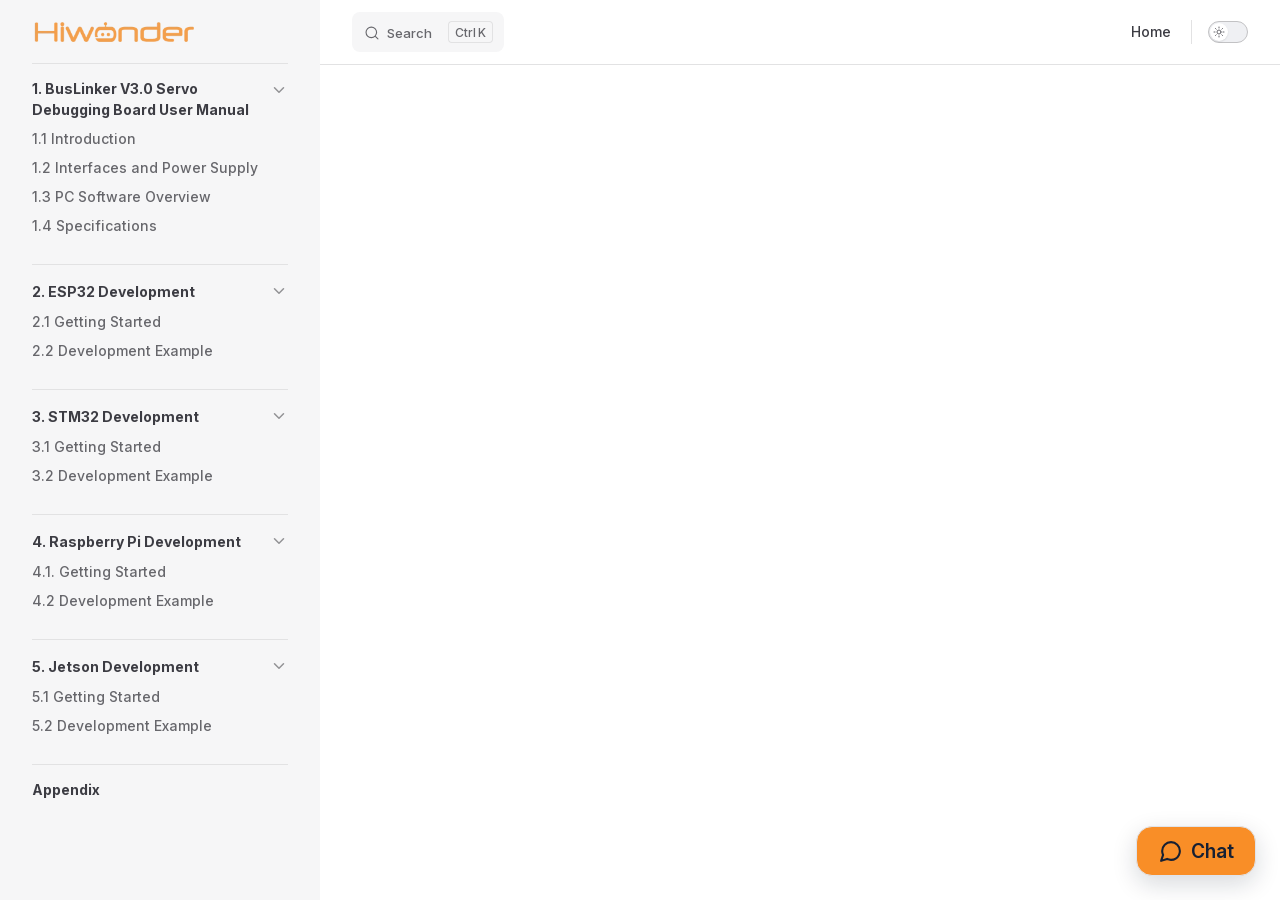
==== commit 01bbd412: "内容修改" ====
--- a/projects/BusLinker/en/latest/docs/index.html
+++ b/projects/BusLinker/en/latest/docs/index.html
@@ -4,23 +4,23 @@
     <meta charset="utf-8">
     <meta name="viewport" content="width=device-width,initial-scale=1">
     <title>BusLinker Documentation</title>
-    <meta name="description" content="BusLinker robot documentation">
+    <meta name="description" content="BusLinker documentation">
     <meta name="generator" content="VitePress v1.6.4">
-    <link rel="preload stylesheet" href="/projects/BusLinker/en/latest/assets/style.CBivUoOp.css" as="style">
+    <link rel="preload stylesheet" href="/projects/BusLinker/en/latest/assets/style.lA-4RRwD.css" as="style">
     <link rel="preload stylesheet" href="/projects/BusLinker/en/latest/vp-icons.css" as="style">
     
-    <script type="module" src="/projects/BusLinker/en/latest/assets/app.CJp48HfY.js"></script>
+    <script type="module" src="/projects/BusLinker/en/latest/assets/app.VRwAXs0O.js"></script>
     <link rel="preload" href="/projects/BusLinker/en/latest/assets/inter-roman-latin.Di8DUHzh.woff2" as="font" type="font/woff2" crossorigin="">
-    <link rel="modulepreload" href="/projects/BusLinker/en/latest/assets/chunks/theme.DOzkKfAR.js">
-    <link rel="modulepreload" href="/projects/BusLinker/en/latest/assets/chunks/framework.FcDY0lca.js">
-    <link rel="modulepreload" href="/projects/BusLinker/en/latest/assets/docs_index.md.C0KgOXvF.lean.js">
+    <link rel="modulepreload" href="/projects/BusLinker/en/latest/assets/chunks/theme.U2ONczvn.js">
+    <link rel="modulepreload" href="/projects/BusLinker/en/latest/assets/chunks/framework.yOMWXH4I.js">
+    <link rel="modulepreload" href="/projects/BusLinker/en/latest/assets/docs_index.md.COe6JGFA.lean.js">
     <link rel="icon" href="/projects/BusLinker/en/latest/favicon.ico">
     <script id="check-dark-mode">(()=>{const e=localStorage.getItem("vitepress-theme-appearance")||"auto",a=window.matchMedia("(prefers-color-scheme: dark)").matches;(!e||e==="auto"?a:e==="dark")&&document.documentElement.classList.add("dark")})();</script>
     <script id="check-mac-os">document.documentElement.classList.toggle("mac",/Mac|iPhone|iPod|iPad/i.test(navigator.platform));</script>
   </head>
   <body>
-    <div id="app"><!--[--><div class="Layout" data-v-5d98c3a5><!--[--><!--]--><!--[--><span tabindex="-1" data-v-0b0ada53></span><a href="#VPContent" class="VPSkipLink visually-hidden" data-v-0b0ada53>Skip to content</a><!--]--><!----><header class="VPNav" data-v-5d98c3a5 data-v-ae24b3ad><div class="VPNavBar" data-v-ae24b3ad data-v-6aa21345><div class="wrapper" data-v-6aa21345><div class="container" data-v-6aa21345><div class="title" data-v-6aa21345><div class="VPNavBarTitle has-sidebar" data-v-6aa21345 data-v-1168a8e4><a class="title" href="/projects/BusLinker/en/latest/" data-v-1168a8e4><!--[--><!--]--><!--[--><img class="VPImage logo" src="/projects/BusLinker/en/latest/e-logo.png" alt data-v-8426fc1a><!--]--><!----><!--[--><!--]--></a></div></div><div class="content" data-v-6aa21345><div class="content-body" data-v-6aa21345><!--[--><!--]--><div class="VPNavBarSearch search" data-v-6aa21345><!--[--><!----><div id="local-search"><button type="button" class="DocSearch DocSearch-Button" aria-label="Search"><span class="DocSearch-Button-Container"><span class="vp-icon DocSearch-Search-Icon"></span><span class="DocSearch-Button-Placeholder">Search</span></span><span class="DocSearch-Button-Keys"><kbd class="DocSearch-Button-Key"></kbd><kbd class="DocSearch-Button-Key">K</kbd></span></button></div><!--]--></div><nav aria-labelledby="main-nav-aria-label" class="VPNavBarMenu menu" data-v-6aa21345 data-v-dc692963><span id="main-nav-aria-label" class="visually-hidden" data-v-dc692963> Main Navigation </span><!--[--><!--[--><a class="VPLink link vp-external-link-icon VPNavBarMenuLink" href="https://www.hiwonder.net/" target="_self" rel="noreferrer" tabindex="0" data-v-dc692963 data-v-e56f3d57><!--[--><span data-v-e56f3d57>Home</span><!--]--></a><!--]--><!--]--></nav><!----><div class="VPNavBarAppearance appearance" data-v-6aa21345 data-v-6c893767><button class="VPSwitch VPSwitchAppearance" type="button" role="switch" title aria-checked="false" data-v-6c893767 data-v-5337faa4 data-v-1d5665e3><span class="check" data-v-1d5665e3><span class="icon" data-v-1d5665e3><!--[--><span class="vpi-sun sun" data-v-5337faa4></span><span class="vpi-moon moon" data-v-5337faa4></span><!--]--></span></span></button></div><!----><div class="VPFlyout VPNavBarExtra extra" data-v-6aa21345 data-v-bb2aa2f0 data-v-cf11d7a2><button type="button" class="button" aria-haspopup="true" aria-expanded="false" aria-label="extra navigation" data-v-cf11d7a2><span class="vpi-more-horizontal icon" data-v-cf11d7a2></span></button><div class="menu" data-v-cf11d7a2><div class="VPMenu" data-v-cf11d7a2 data-v-b98bc113><!----><!--[--><!--[--><!----><div class="group" data-v-bb2aa2f0><div class="item appearance" data-v-bb2aa2f0><p class="label" data-v-bb2aa2f0>Appearance</p><div class="appearance-action" data-v-bb2aa2f0><button class="VPSwitch VPSwitchAppearance" type="button" role="switch" title aria-checked="false" data-v-bb2aa2f0 data-v-5337faa4 data-v-1d5665e3><span class="check" data-v-1d5665e3><span class="icon" data-v-1d5665e3><!--[--><span class="vpi-sun sun" data-v-5337faa4></span><span class="vpi-moon moon" data-v-5337faa4></span><!--]--></span></span></button></div></div></div><!----><!--]--><!--]--></div></div></div><!--[--><!--]--><button type="button" class="VPNavBarHamburger hamburger" aria-label="mobile navigation" aria-expanded="false" aria-controls="VPNavScreen" data-v-6aa21345 data-v-e5dd9c1c><span class="container" data-v-e5dd9c1c><span class="top" data-v-e5dd9c1c></span><span class="middle" data-v-e5dd9c1c></span><span class="bottom" data-v-e5dd9c1c></span></span></button></div></div></div></div><div class="divider" data-v-6aa21345><div class="divider-line" data-v-6aa21345></div></div></div><!----></header><div class="VPLocalNav has-sidebar empty" data-v-5d98c3a5 data-v-a6f0e41e><div class="container" data-v-a6f0e41e><button class="menu" aria-expanded="false" aria-controls="VPSidebarNav" data-v-a6f0e41e><span class="vpi-align-left menu-icon" data-v-a6f0e41e></span><span class="menu-text" data-v-a6f0e41e>Menu</span></button><div class="VPLocalNavOutlineDropdown" style="--vp-vh:0px;" data-v-a6f0e41e data-v-8a42e2b4><button data-v-8a42e2b4>Return to top</button><!----></div></div></div><aside class="VPSidebar" data-v-5d98c3a5 data-v-319d5ca6><div class="curtain" data-v-319d5ca6></div><nav class="nav" id="VPSidebarNav" aria-labelledby="sidebar-aria-label" tabindex="-1" data-v-319d5ca6><span class="visually-hidden" id="sidebar-aria-label" data-v-319d5ca6> Sidebar Navigation </span><!--[--><!--]--><!--[--><div class="no-transition group" data-v-c40bc020><section class="VPSidebarItem level-0 collapsible is-link" data-v-c40bc020 data-v-b3fd67f8><div class="item" tabindex="0" data-v-b3fd67f8><div class="indicator" data-v-b3fd67f8></div><a class="VPLink link link" href="/projects/BusLinker/en/latest/docs/1_BusLinker_V3.0_Servo_Debugging_Board_User_Manual.html" data-v-b3fd67f8><!--[--><h2 class="text" data-v-b3fd67f8>1. BusLinker V3.0 Servo Debugging Board User Manual</h2><!--]--></a><div class="caret" role="button" aria-label="toggle section" tabindex="0" data-v-b3fd67f8><span class="vpi-chevron-right caret-icon" data-v-b3fd67f8></span></div></div><div class="items" data-v-b3fd67f8><!--[--><div class="VPSidebarItem level-1 is-link" data-v-b3fd67f8 data-v-b3fd67f8><div class="item" data-v-b3fd67f8><div class="indicator" data-v-b3fd67f8></div><a class="VPLink link link" href="/projects/BusLinker/en/latest/docs/1_BusLinker_V3.0_Servo_Debugging_Board_User_Manual.html#_1-1-introduction" data-v-b3fd67f8><!--[--><p class="text" data-v-b3fd67f8>1.1 Introduction</p><!--]--></a><!----></div><!----></div><div class="VPSidebarItem level-1 is-link" data-v-b3fd67f8 data-v-b3fd67f8><div class="item" data-v-b3fd67f8><div class="indicator" data-v-b3fd67f8></div><a class="VPLink link link" href="/projects/BusLinker/en/latest/docs/1_BusLinker_V3.0_Servo_Debugging_Board_User_Manual.html#_1-2-interfaces-and-power-supply" data-v-b3fd67f8><!--[--><p class="text" data-v-b3fd67f8>1.2 Interfaces and Power Supply</p><!--]--></a><!----></div><!----></div><div class="VPSidebarItem level-1 is-link" data-v-b3fd67f8 data-v-b3fd67f8><div class="item" data-v-b3fd67f8><div class="indicator" data-v-b3fd67f8></div><a class="VPLink link link" href="/projects/BusLinker/en/latest/docs/1_BusLinker_V3.0_Servo_Debugging_Board_User_Manual.html#_1-3-pc-software-overview" data-v-b3fd67f8><!--[--><p class="text" data-v-b3fd67f8>1.3 PC Software Overview</p><!--]--></a><!----></div><!----></div><div class="VPSidebarItem level-1 is-link" data-v-b3fd67f8 data-v-b3fd67f8><div class="item" data-v-b3fd67f8><div class="indicator" data-v-b3fd67f8></div><a class="VPLink link link" href="/projects/BusLinker/en/latest/docs/1_BusLinker_V3.0_Servo_Debugging_Board_User_Manual.html#_1-4-specifications" data-v-b3fd67f8><!--[--><p class="text" data-v-b3fd67f8>1.4 Specifications</p><!--]--></a><!----></div><!----></div><!--]--></div></section></div><div class="no-transition group" data-v-c40bc020><section class="VPSidebarItem level-0 collapsible is-link" data-v-c40bc020 data-v-b3fd67f8><div class="item" tabindex="0" data-v-b3fd67f8><div class="indicator" data-v-b3fd67f8></div><a class="VPLink link link" href="/projects/BusLinker/en/latest/docs/2_ESP32_Development.html" data-v-b3fd67f8><!--[--><h2 class="text" data-v-b3fd67f8>2. ESP32 Development</h2><!--]--></a><div class="caret" role="button" aria-label="toggle section" tabindex="0" data-v-b3fd67f8><span class="vpi-chevron-right caret-icon" data-v-b3fd67f8></span></div></div><div class="items" data-v-b3fd67f8><!--[--><div class="VPSidebarItem level-1 is-link" data-v-b3fd67f8 data-v-b3fd67f8><div class="item" data-v-b3fd67f8><div class="indicator" data-v-b3fd67f8></div><a class="VPLink link link" href="/projects/BusLinker/en/latest/docs/2_ESP32_Development.html#_2-1-getting-started" data-v-b3fd67f8><!--[--><p class="text" data-v-b3fd67f8>2.1 Getting Started</p><!--]--></a><!----></div><!----></div><div class="VPSidebarItem level-1 is-link" data-v-b3fd67f8 data-v-b3fd67f8><div class="item" data-v-b3fd67f8><div class="indicator" data-v-b3fd67f8></div><a class="VPLink link link" href="/projects/BusLinker/en/latest/docs/2_ESP32_Development.html#_2-2-development-example" data-v-b3fd67f8><!--[--><p class="text" data-v-b3fd67f8>2.2 Development Example</p><!--]--></a><!----></div><!----></div><!--]--></div></section></div><div class="no-transition group" data-v-c40bc020><section class="VPSidebarItem level-0 collapsible is-link" data-v-c40bc020 data-v-b3fd67f8><div class="item" tabindex="0" data-v-b3fd67f8><div class="indicator" data-v-b3fd67f8></div><a class="VPLink link link" href="/projects/BusLinker/en/latest/docs/3_STM32_Development.html" data-v-b3fd67f8><!--[--><h2 class="text" data-v-b3fd67f8>3. STM32 Development</h2><!--]--></a><div class="caret" role="button" aria-label="toggle section" tabindex="0" data-v-b3fd67f8><span class="vpi-chevron-right caret-icon" data-v-b3fd67f8></span></div></div><div class="items" data-v-b3fd67f8><!--[--><div class="VPSidebarItem level-1 is-link" data-v-b3fd67f8 data-v-b3fd67f8><div class="item" data-v-b3fd67f8><div class="indicator" data-v-b3fd67f8></div><a class="VPLink link link" href="/projects/BusLinker/en/latest/docs/3_STM32_Development.html#_3-1-getting-started" data-v-b3fd67f8><!--[--><p class="text" data-v-b3fd67f8>3.1 Getting Started</p><!--]--></a><!----></div><!----></div><div class="VPSidebarItem level-1 is-link" data-v-b3fd67f8 data-v-b3fd67f8><div class="item" data-v-b3fd67f8><div class="indicator" data-v-b3fd67f8></div><a class="VPLink link link" href="/projects/BusLinker/en/latest/docs/3_STM32_Development.html#_3-2-development-example" data-v-b3fd67f8><!--[--><p class="text" data-v-b3fd67f8>3.2 Development Example</p><!--]--></a><!----></div><!----></div><!--]--></div></section></div><div class="no-transition group" data-v-c40bc020><section class="VPSidebarItem level-0 collapsible is-link" data-v-c40bc020 data-v-b3fd67f8><div class="item" tabindex="0" data-v-b3fd67f8><div class="indicator" data-v-b3fd67f8></div><a class="VPLink link link" href="/projects/BusLinker/en/latest/docs/4_Raspberry_Pi_Development.html" data-v-b3fd67f8><!--[--><h2 class="text" data-v-b3fd67f8>4. Raspberry Pi Development</h2><!--]--></a><div class="caret" role="button" aria-label="toggle section" tabindex="0" data-v-b3fd67f8><span class="vpi-chevron-right caret-icon" data-v-b3fd67f8></span></div></div><div class="items" data-v-b3fd67f8><!--[--><div class="VPSidebarItem level-1 is-link" data-v-b3fd67f8 data-v-b3fd67f8><div class="item" data-v-b3fd67f8><div class="indicator" data-v-b3fd67f8></div><a class="VPLink link link" href="/projects/BusLinker/en/latest/docs/4_Raspberry_Pi_Development.html#_4-1-getting-started" data-v-b3fd67f8><!--[--><p class="text" data-v-b3fd67f8>4.1. Getting Started</p><!--]--></a><!----></div><!----></div><div class="VPSidebarItem level-1 is-link" data-v-b3fd67f8 data-v-b3fd67f8><div class="item" data-v-b3fd67f8><div class="indicator" data-v-b3fd67f8></div><a class="VPLink link link" href="/projects/BusLinker/en/latest/docs/4_Raspberry_Pi_Development.html#_4-2-development-example" data-v-b3fd67f8><!--[--><p class="text" data-v-b3fd67f8>4.2 Development Example</p><!--]--></a><!----></div><!----></div><!--]--></div></section></div><div class="no-transition group" data-v-c40bc020><section class="VPSidebarItem level-0 collapsible is-link" data-v-c40bc020 data-v-b3fd67f8><div class="item" tabindex="0" data-v-b3fd67f8><div class="indicator" data-v-b3fd67f8></div><a class="VPLink link link" href="/projects/BusLinker/en/latest/docs/5_Jetson_Development.html" data-v-b3fd67f8><!--[--><h2 class="text" data-v-b3fd67f8>5. Jetson Development</h2><!--]--></a><div class="caret" role="button" aria-label="toggle section" tabindex="0" data-v-b3fd67f8><span class="vpi-chevron-right caret-icon" data-v-b3fd67f8></span></div></div><div class="items" data-v-b3fd67f8><!--[--><div class="VPSidebarItem level-1 is-link" data-v-b3fd67f8 data-v-b3fd67f8><div class="item" data-v-b3fd67f8><div class="indicator" data-v-b3fd67f8></div><a class="VPLink link link" href="/projects/BusLinker/en/latest/docs/5_Jetson_Development.html#_5-1-getting-started" data-v-b3fd67f8><!--[--><p class="text" data-v-b3fd67f8>5.1 Getting Started</p><!--]--></a><!----></div><!----></div><div class="VPSidebarItem level-1 is-link" data-v-b3fd67f8 data-v-b3fd67f8><div class="item" data-v-b3fd67f8><div class="indicator" data-v-b3fd67f8></div><a class="VPLink link link" href="/projects/BusLinker/en/latest/docs/5_Jetson_Development.html#_5-2-development-example" data-v-b3fd67f8><!--[--><p class="text" data-v-b3fd67f8>5.2 Development Example</p><!--]--></a><!----></div><!----></div><!--]--></div></section></div><div class="no-transition group" data-v-c40bc020><div class="VPSidebarItem level-0 collapsible is-link" data-v-c40bc020 data-v-b3fd67f8><div class="item" tabindex="0" data-v-b3fd67f8><div class="indicator" data-v-b3fd67f8></div><a class="VPLink link link" href="/projects/BusLinker/en/latest/docs/Appendix.html" data-v-b3fd67f8><!--[--><p class="text" data-v-b3fd67f8>Appendix</p><!--]--></a><!----></div><!----></div></div><!--]--><!--[--><!--]--></nav></aside><div class="VPContent has-sidebar" id="VPContent" data-v-5d98c3a5 data-v-1428d186><page-redirect data-v-1428d186></page-redirect></div><!----><!--[--><!--]--></div><!--[--><!----><!--]--><!----><!--]--></div>
-    <script>window.__VP_HASH_MAP__=JSON.parse("{\"docs_1_buslinker_v3.0_servo_debugging_board_user_manual.md\":\"tkDpa7lt\",\"docs_2_esp32_development.md\":\"DJHOjUMd\",\"docs_3_stm32_development.md\":\"BE7QywLy\",\"docs_4_raspberry_pi_development.md\":\"ThL2iulq\",\"docs_5_jetson_development.md\":\"YRBrulbA\",\"docs_appendix.md\":\"C3d13DAd\",\"docs_index.md\":\"C0KgOXvF\",\"index.md\":\"3Fe4K4QJ\"}");window.__VP_SITE_DATA__=JSON.parse("{\"lang\":\"en-US\",\"dir\":\"ltr\",\"title\":\"BusLinker Documentation\",\"description\":\"BusLinker robot documentation\",\"base\":\"/projects/BusLinker/en/latest/\",\"head\":[],\"router\":{\"prefetchLinks\":true},\"appearance\":true,\"themeConfig\":{\"siteTitle\":false,\"logo\":\"/e-logo.png\",\"outline\":[2,3],\"search\":{\"provider\":\"local\",\"options\":{\"translations\":{\"button\":{\"buttonText\":\"Search\",\"buttonAriaLabel\":\"Search\"},\"modal\":{\"searchBox\":{\"resetButtonTitle\":\"Clear search query\",\"resetButtonAriaLabel\":\"Clear search query\",\"cancelButtonText\":\"Cancel\",\"cancelButtonAriaLabel\":\"Cancel\"},\"startScreen\":{\"recentSearchTitle\":\"Recent Searches\",\"noRecentSearchText\":\"No recent searches\",\"suggestedQueryTitle\":\"Suggested Queries\"},\"noResultsScreen\":{\"noResultsText\":\"No results found for\",\"suggestedQueryText\":\"You can try searching for\",\"reportMissingResultsText\":\"Have any queries?\",\"reportMissingResultsLinkText\":\"Report here\"},\"footer\":{\"selectText\":\"to select\",\"navigateText\":\"to navigate\",\"closeText\":\"to close\"}}}}},\"nav\":[{\"text\":\"Home\",\"link\":\"https://www.hiwonder.net/\",\"target\":\"_self\"}],\"sidebar\":[{\"text\":\"1. BusLinker V3.0 Servo Debugging Board User Manual\",\"link\":\"/docs/1_BusLinker_V3.0_Servo_Debugging_Board_User_Manual.html\",\"collapsed\":false,\"items\":[{\"text\":\"1.1 Introduction\",\"link\":\"/docs/1_BusLinker_V3.0_Servo_Debugging_Board_User_Manual.html#_1-1-introduction\"},{\"text\":\"1.2 Interfaces and Power Supply\",\"link\":\"/docs/1_BusLinker_V3.0_Servo_Debugging_Board_User_Manual.html#_1-2-interfaces-and-power-supply\"},{\"text\":\"1.3 PC Software Overview\",\"link\":\"/docs/1_BusLinker_V3.0_Servo_Debugging_Board_User_Manual.html#_1-3-pc-software-overview\"},{\"text\":\"1.4 Specifications\",\"link\":\"/docs/1_BusLinker_V3.0_Servo_Debugging_Board_User_Manual.html#_1-4-specifications\"}]},{\"text\":\"2. ESP32 Development\",\"link\":\"/docs/2_ESP32_Development.html\",\"collapsed\":false,\"items\":[{\"text\":\"2.1 Getting Started\",\"link\":\"/docs/2_ESP32_Development.html#_2-1-getting-started\"},{\"text\":\"2.2 Development Example\",\"link\":\"/docs/2_ESP32_Development.html#_2-2-development-example\"}]},{\"text\":\"3. STM32 Development\",\"link\":\"/docs/3_STM32_Development.html\",\"collapsed\":false,\"items\":[{\"text\":\"3.1 Getting Started\",\"link\":\"/docs/3_STM32_Development.html#_3-1-getting-started\"},{\"text\":\"3.2 Development Example\",\"link\":\"/docs/3_STM32_Development.html#_3-2-development-example\"}]},{\"text\":\"4. Raspberry Pi Development\",\"link\":\"/docs/4_Raspberry_Pi_Development.html\",\"collapsed\":false,\"items\":[{\"text\":\"4.1. Getting Started\",\"link\":\"/docs/4_Raspberry_Pi_Development.html#_4-1-getting-started\"},{\"text\":\"4.2 Development Example\",\"link\":\"/docs/4_Raspberry_Pi_Development.html#_4-2-development-example\"}]},{\"text\":\"5. Jetson Development\",\"link\":\"/docs/5_Jetson_Development.html\",\"collapsed\":false,\"items\":[{\"text\":\"5.1 Getting Started\",\"link\":\"/docs/5_Jetson_Development.html#_5-1-getting-started\"},{\"text\":\"5.2 Development Example\",\"link\":\"/docs/5_Jetson_Development.html#_5-2-development-example\"}]},{\"text\":\"Appendix\",\"link\":\"/docs/Appendix.html\",\"collapsed\":false,\"items\":[]}]},\"locales\":{},\"scrollOffset\":134,\"cleanUrls\":false}");</script>
+    <div id="app"><!--[--><div class="Layout" data-v-5d98c3a5><!--[--><!--]--><!--[--><span tabindex="-1" data-v-0b0ada53></span><a href="#VPContent" class="VPSkipLink visually-hidden" data-v-0b0ada53>Skip to content</a><!--]--><!----><header class="VPNav" data-v-5d98c3a5 data-v-ae24b3ad><div class="VPNavBar" data-v-ae24b3ad data-v-6aa21345><div class="wrapper" data-v-6aa21345><div class="container" data-v-6aa21345><div class="title" data-v-6aa21345><div class="VPNavBarTitle has-sidebar" data-v-6aa21345 data-v-1168a8e4><a class="title" href="/projects/BusLinker/en/latest/" data-v-1168a8e4><!--[--><!--]--><!--[--><img class="VPImage logo" src="/projects/BusLinker/en/latest/e-logo.webp" alt data-v-8426fc1a><!--]--><!----><!--[--><!--]--></a></div></div><div class="content" data-v-6aa21345><div class="content-body" data-v-6aa21345><!--[--><!--]--><div class="VPNavBarSearch search" data-v-6aa21345><!--[--><!----><div id="local-search"><button type="button" class="DocSearch DocSearch-Button" aria-label="Search"><span class="DocSearch-Button-Container"><span class="vp-icon DocSearch-Search-Icon"></span><span class="DocSearch-Button-Placeholder">Search</span></span><span class="DocSearch-Button-Keys"><kbd class="DocSearch-Button-Key"></kbd><kbd class="DocSearch-Button-Key">K</kbd></span></button></div><!--]--></div><nav aria-labelledby="main-nav-aria-label" class="VPNavBarMenu menu" data-v-6aa21345 data-v-dc692963><span id="main-nav-aria-label" class="visually-hidden" data-v-dc692963> Main Navigation </span><!--[--><!--[--><a class="VPLink link vp-external-link-icon VPNavBarMenuLink" href="https://www.hiwonder.net/" target="_self" rel="noreferrer" tabindex="0" data-v-dc692963 data-v-e56f3d57><!--[--><span data-v-e56f3d57>Home</span><!--]--></a><!--]--><!--]--></nav><!----><div class="VPNavBarAppearance appearance" data-v-6aa21345 data-v-6c893767><button class="VPSwitch VPSwitchAppearance" type="button" role="switch" title aria-checked="false" data-v-6c893767 data-v-5337faa4 data-v-1d5665e3><span class="check" data-v-1d5665e3><span class="icon" data-v-1d5665e3><!--[--><span class="vpi-sun sun" data-v-5337faa4></span><span class="vpi-moon moon" data-v-5337faa4></span><!--]--></span></span></button></div><!----><div class="VPFlyout VPNavBarExtra extra" data-v-6aa21345 data-v-bb2aa2f0 data-v-cf11d7a2><button type="button" class="button" aria-haspopup="true" aria-expanded="false" aria-label="extra navigation" data-v-cf11d7a2><span class="vpi-more-horizontal icon" data-v-cf11d7a2></span></button><div class="menu" data-v-cf11d7a2><div class="VPMenu" data-v-cf11d7a2 data-v-b98bc113><!----><!--[--><!--[--><!----><div class="group" data-v-bb2aa2f0><div class="item appearance" data-v-bb2aa2f0><p class="label" data-v-bb2aa2f0>Appearance</p><div class="appearance-action" data-v-bb2aa2f0><button class="VPSwitch VPSwitchAppearance" type="button" role="switch" title aria-checked="false" data-v-bb2aa2f0 data-v-5337faa4 data-v-1d5665e3><span class="check" data-v-1d5665e3><span class="icon" data-v-1d5665e3><!--[--><span class="vpi-sun sun" data-v-5337faa4></span><span class="vpi-moon moon" data-v-5337faa4></span><!--]--></span></span></button></div></div></div><!----><!--]--><!--]--></div></div></div><!--[--><!--]--><button type="button" class="VPNavBarHamburger hamburger" aria-label="mobile navigation" aria-expanded="false" aria-controls="VPNavScreen" data-v-6aa21345 data-v-e5dd9c1c><span class="container" data-v-e5dd9c1c><span class="top" data-v-e5dd9c1c></span><span class="middle" data-v-e5dd9c1c></span><span class="bottom" data-v-e5dd9c1c></span></span></button></div></div></div></div><div class="divider" data-v-6aa21345><div class="divider-line" data-v-6aa21345></div></div></div><!----></header><div class="VPLocalNav has-sidebar empty" data-v-5d98c3a5 data-v-a6f0e41e><div class="container" data-v-a6f0e41e><button class="menu" aria-expanded="false" aria-controls="VPSidebarNav" data-v-a6f0e41e><span class="vpi-align-left menu-icon" data-v-a6f0e41e></span><span class="menu-text" data-v-a6f0e41e>Menu</span></button><div class="VPLocalNavOutlineDropdown" style="--vp-vh:0px;" data-v-a6f0e41e data-v-8a42e2b4><button data-v-8a42e2b4>Return to top</button><!----></div></div></div><aside class="VPSidebar" data-v-5d98c3a5 data-v-319d5ca6><div class="curtain" data-v-319d5ca6></div><nav class="nav" id="VPSidebarNav" aria-labelledby="sidebar-aria-label" tabindex="-1" data-v-319d5ca6><span class="visually-hidden" id="sidebar-aria-label" data-v-319d5ca6> Sidebar Navigation </span><!--[--><!--]--><!--[--><div class="no-transition group" data-v-c40bc020><section class="VPSidebarItem level-0 collapsible is-link" data-v-c40bc020 data-v-b3fd67f8><div class="item" tabindex="0" data-v-b3fd67f8><div class="indicator" data-v-b3fd67f8></div><a class="VPLink link link" href="/projects/BusLinker/en/latest/docs/1_BusLinker_V3.0_Servo_Debugging_Board_User_Manual.html" data-v-b3fd67f8><!--[--><h2 class="text" data-v-b3fd67f8>1. BusLinker V3.0 Servo Debugging Board User Manual</h2><!--]--></a><div class="caret" role="button" aria-label="toggle section" tabindex="0" data-v-b3fd67f8><span class="vpi-chevron-right caret-icon" data-v-b3fd67f8></span></div></div><div class="items" data-v-b3fd67f8><!--[--><div class="VPSidebarItem level-1 is-link" data-v-b3fd67f8 data-v-b3fd67f8><div class="item" data-v-b3fd67f8><div class="indicator" data-v-b3fd67f8></div><a class="VPLink link link" href="/projects/BusLinker/en/latest/docs/1_BusLinker_V3.0_Servo_Debugging_Board_User_Manual.html#_1-1-introduction" data-v-b3fd67f8><!--[--><p class="text" data-v-b3fd67f8>1.1 Introduction</p><!--]--></a><!----></div><!----></div><div class="VPSidebarItem level-1 is-link" data-v-b3fd67f8 data-v-b3fd67f8><div class="item" data-v-b3fd67f8><div class="indicator" data-v-b3fd67f8></div><a class="VPLink link link" href="/projects/BusLinker/en/latest/docs/1_BusLinker_V3.0_Servo_Debugging_Board_User_Manual.html#_1-2-interfaces-and-power-supply" data-v-b3fd67f8><!--[--><p class="text" data-v-b3fd67f8>1.2 Interfaces and Power Supply</p><!--]--></a><!----></div><!----></div><div class="VPSidebarItem level-1 is-link" data-v-b3fd67f8 data-v-b3fd67f8><div class="item" data-v-b3fd67f8><div class="indicator" data-v-b3fd67f8></div><a class="VPLink link link" href="/projects/BusLinker/en/latest/docs/1_BusLinker_V3.0_Servo_Debugging_Board_User_Manual.html#_1-3-pc-software-overview" data-v-b3fd67f8><!--[--><p class="text" data-v-b3fd67f8>1.3 PC Software Overview</p><!--]--></a><!----></div><!----></div><div class="VPSidebarItem level-1 is-link" data-v-b3fd67f8 data-v-b3fd67f8><div class="item" data-v-b3fd67f8><div class="indicator" data-v-b3fd67f8></div><a class="VPLink link link" href="/projects/BusLinker/en/latest/docs/1_BusLinker_V3.0_Servo_Debugging_Board_User_Manual.html#_1-4-specifications" data-v-b3fd67f8><!--[--><p class="text" data-v-b3fd67f8>1.4 Specifications</p><!--]--></a><!----></div><!----></div><!--]--></div></section></div><div class="no-transition group" data-v-c40bc020><section class="VPSidebarItem level-0 collapsible is-link" data-v-c40bc020 data-v-b3fd67f8><div class="item" tabindex="0" data-v-b3fd67f8><div class="indicator" data-v-b3fd67f8></div><a class="VPLink link link" href="/projects/BusLinker/en/latest/docs/2_ESP32_Development.html" data-v-b3fd67f8><!--[--><h2 class="text" data-v-b3fd67f8>2. ESP32 Development</h2><!--]--></a><div class="caret" role="button" aria-label="toggle section" tabindex="0" data-v-b3fd67f8><span class="vpi-chevron-right caret-icon" data-v-b3fd67f8></span></div></div><div class="items" data-v-b3fd67f8><!--[--><div class="VPSidebarItem level-1 is-link" data-v-b3fd67f8 data-v-b3fd67f8><div class="item" data-v-b3fd67f8><div class="indicator" data-v-b3fd67f8></div><a class="VPLink link link" href="/projects/BusLinker/en/latest/docs/2_ESP32_Development.html#_2-1-getting-started" data-v-b3fd67f8><!--[--><p class="text" data-v-b3fd67f8>2.1 Getting Started</p><!--]--></a><!----></div><!----></div><div class="VPSidebarItem level-1 is-link" data-v-b3fd67f8 data-v-b3fd67f8><div class="item" data-v-b3fd67f8><div class="indicator" data-v-b3fd67f8></div><a class="VPLink link link" href="/projects/BusLinker/en/latest/docs/2_ESP32_Development.html#_2-2-development-example" data-v-b3fd67f8><!--[--><p class="text" data-v-b3fd67f8>2.2 Development Example</p><!--]--></a><!----></div><!----></div><!--]--></div></section></div><div class="no-transition group" data-v-c40bc020><section class="VPSidebarItem level-0 collapsible is-link" data-v-c40bc020 data-v-b3fd67f8><div class="item" tabindex="0" data-v-b3fd67f8><div class="indicator" data-v-b3fd67f8></div><a class="VPLink link link" href="/projects/BusLinker/en/latest/docs/3_STM32_Development.html" data-v-b3fd67f8><!--[--><h2 class="text" data-v-b3fd67f8>3. STM32 Development</h2><!--]--></a><div class="caret" role="button" aria-label="toggle section" tabindex="0" data-v-b3fd67f8><span class="vpi-chevron-right caret-icon" data-v-b3fd67f8></span></div></div><div class="items" data-v-b3fd67f8><!--[--><div class="VPSidebarItem level-1 is-link" data-v-b3fd67f8 data-v-b3fd67f8><div class="item" data-v-b3fd67f8><div class="indicator" data-v-b3fd67f8></div><a class="VPLink link link" href="/projects/BusLinker/en/latest/docs/3_STM32_Development.html#_3-1-getting-started" data-v-b3fd67f8><!--[--><p class="text" data-v-b3fd67f8>3.1 Getting Started</p><!--]--></a><!----></div><!----></div><div class="VPSidebarItem level-1 is-link" data-v-b3fd67f8 data-v-b3fd67f8><div class="item" data-v-b3fd67f8><div class="indicator" data-v-b3fd67f8></div><a class="VPLink link link" href="/projects/BusLinker/en/latest/docs/3_STM32_Development.html#_3-2-development-example" data-v-b3fd67f8><!--[--><p class="text" data-v-b3fd67f8>3.2 Development Example</p><!--]--></a><!----></div><!----></div><!--]--></div></section></div><div class="no-transition group" data-v-c40bc020><section class="VPSidebarItem level-0 collapsible is-link" data-v-c40bc020 data-v-b3fd67f8><div class="item" tabindex="0" data-v-b3fd67f8><div class="indicator" data-v-b3fd67f8></div><a class="VPLink link link" href="/projects/BusLinker/en/latest/docs/4_Raspberry_Pi_Development.html" data-v-b3fd67f8><!--[--><h2 class="text" data-v-b3fd67f8>4. Raspberry Pi Development</h2><!--]--></a><div class="caret" role="button" aria-label="toggle section" tabindex="0" data-v-b3fd67f8><span class="vpi-chevron-right caret-icon" data-v-b3fd67f8></span></div></div><div class="items" data-v-b3fd67f8><!--[--><div class="VPSidebarItem level-1 is-link" data-v-b3fd67f8 data-v-b3fd67f8><div class="item" data-v-b3fd67f8><div class="indicator" data-v-b3fd67f8></div><a class="VPLink link link" href="/projects/BusLinker/en/latest/docs/4_Raspberry_Pi_Development.html#_4-1-getting-started" data-v-b3fd67f8><!--[--><p class="text" data-v-b3fd67f8>4.1. Getting Started</p><!--]--></a><!----></div><!----></div><div class="VPSidebarItem level-1 is-link" data-v-b3fd67f8 data-v-b3fd67f8><div class="item" data-v-b3fd67f8><div class="indicator" data-v-b3fd67f8></div><a class="VPLink link link" href="/projects/BusLinker/en/latest/docs/4_Raspberry_Pi_Development.html#_4-2-development-example" data-v-b3fd67f8><!--[--><p class="text" data-v-b3fd67f8>4.2 Development Example</p><!--]--></a><!----></div><!----></div><!--]--></div></section></div><div class="no-transition group" data-v-c40bc020><section class="VPSidebarItem level-0 collapsible is-link" data-v-c40bc020 data-v-b3fd67f8><div class="item" tabindex="0" data-v-b3fd67f8><div class="indicator" data-v-b3fd67f8></div><a class="VPLink link link" href="/projects/BusLinker/en/latest/docs/5_Jetson_Development.html" data-v-b3fd67f8><!--[--><h2 class="text" data-v-b3fd67f8>5. Jetson Development</h2><!--]--></a><div class="caret" role="button" aria-label="toggle section" tabindex="0" data-v-b3fd67f8><span class="vpi-chevron-right caret-icon" data-v-b3fd67f8></span></div></div><div class="items" data-v-b3fd67f8><!--[--><div class="VPSidebarItem level-1 is-link" data-v-b3fd67f8 data-v-b3fd67f8><div class="item" data-v-b3fd67f8><div class="indicator" data-v-b3fd67f8></div><a class="VPLink link link" href="/projects/BusLinker/en/latest/docs/5_Jetson_Development.html#_5-1-getting-started" data-v-b3fd67f8><!--[--><p class="text" data-v-b3fd67f8>5.1 Getting Started</p><!--]--></a><!----></div><!----></div><div class="VPSidebarItem level-1 is-link" data-v-b3fd67f8 data-v-b3fd67f8><div class="item" data-v-b3fd67f8><div class="indicator" data-v-b3fd67f8></div><a class="VPLink link link" href="/projects/BusLinker/en/latest/docs/5_Jetson_Development.html#_5-2-development-example" data-v-b3fd67f8><!--[--><p class="text" data-v-b3fd67f8>5.2 Development Example</p><!--]--></a><!----></div><!----></div><!--]--></div></section></div><div class="no-transition group" data-v-c40bc020><div class="VPSidebarItem level-0 collapsible is-link" data-v-c40bc020 data-v-b3fd67f8><div class="item" tabindex="0" data-v-b3fd67f8><div class="indicator" data-v-b3fd67f8></div><a class="VPLink link link" href="/projects/BusLinker/en/latest/docs/Appendix.html" data-v-b3fd67f8><!--[--><p class="text" data-v-b3fd67f8>Appendix</p><!--]--></a><!----></div><!----></div></div><!--]--><!--[--><!--]--></nav></aside><div class="VPContent has-sidebar" id="VPContent" data-v-5d98c3a5 data-v-1428d186><page-redirect data-v-1428d186></page-redirect></div><!----><!--[--><!--]--></div><!--[--><!----><!--]--><!----><div class="feedback-widget"><!----><button class="feedback-widget__trigger" type="button" aria-expanded="false" aria-label="Open feedback form"><span class="feedback-widget__icon" aria-hidden="true"><svg viewBox="0 0 24 24" focusable="false"><path d="M21 11.5a8.4 8.4 0 0 1-.9 3.8 8.5 8.5 0 0 1-7.6 4.7 8.4 8.4 0 0 1-3.8-.9L3 21l1.9-5.7A8.4 8.4 0 0 1 4 11.5 8.5 8.5 0 0 1 12.5 3 8.5 8.5 0 0 1 21 11.5Z"></path></svg></span><span>Chat</span></button></div><!--]--></div>
+    <script>window.__VP_HASH_MAP__=JSON.parse("{\"docs_1_buslinker_v3.0_servo_debugging_board_user_manual.md\":\"BNznpjgw\",\"docs_2_esp32_development.md\":\"DNQ360RS\",\"docs_3_stm32_development.md\":\"CPN74F5-\",\"docs_4_raspberry_pi_development.md\":\"BBNyqiKQ\",\"docs_5_jetson_development.md\":\"Ca1BccGN\",\"docs_appendix.md\":\"CdmHf6t2\",\"docs_index.md\":\"COe6JGFA\",\"index.md\":\"DBOxCeHK\"}");window.__VP_SITE_DATA__=JSON.parse("{\"lang\":\"en-US\",\"dir\":\"ltr\",\"title\":\"BusLinker Documentation\",\"description\":\"BusLinker documentation\",\"base\":\"/projects/BusLinker/en/latest/\",\"head\":[],\"router\":{\"prefetchLinks\":true},\"appearance\":true,\"themeConfig\":{\"siteTitle\":false,\"logo\":\"/e-logo.webp\",\"outline\":[2,3],\"search\":{\"provider\":\"local\",\"options\":{\"translations\":{\"button\":{\"buttonText\":\"Search\",\"buttonAriaLabel\":\"Search\"},\"modal\":{\"searchBox\":{\"resetButtonTitle\":\"Clear search query\",\"resetButtonAriaLabel\":\"Clear search query\",\"cancelButtonText\":\"Cancel\",\"cancelButtonAriaLabel\":\"Cancel\"},\"startScreen\":{\"recentSearchTitle\":\"Recent Searches\",\"noRecentSearchText\":\"No recent searches\",\"suggestedQueryTitle\":\"Suggested Queries\"},\"noResultsScreen\":{\"noResultsText\":\"No results found for\",\"suggestedQueryText\":\"You can try searching for\",\"reportMissingResultsText\":\"Have any queries?\",\"reportMissingResultsLinkText\":\"Report here\"},\"footer\":{\"selectText\":\"to select\",\"navigateText\":\"to navigate\",\"closeText\":\"to close\"}}}}},\"nav\":[{\"text\":\"Home\",\"link\":\"https://www.hiwonder.net/\",\"target\":\"_self\"}],\"sidebar\":[{\"text\":\"1. BusLinker V3.0 Servo Debugging Board User Manual\",\"link\":\"/docs/1_BusLinker_V3.0_Servo_Debugging_Board_User_Manual.html\",\"collapsed\":false,\"items\":[{\"text\":\"1.1 Introduction\",\"link\":\"/docs/1_BusLinker_V3.0_Servo_Debugging_Board_User_Manual.html#_1-1-introduction\"},{\"text\":\"1.2 Interfaces and Power Supply\",\"link\":\"/docs/1_BusLinker_V3.0_Servo_Debugging_Board_User_Manual.html#_1-2-interfaces-and-power-supply\"},{\"text\":\"1.3 PC Software Overview\",\"link\":\"/docs/1_BusLinker_V3.0_Servo_Debugging_Board_User_Manual.html#_1-3-pc-software-overview\"},{\"text\":\"1.4 Specifications\",\"link\":\"/docs/1_BusLinker_V3.0_Servo_Debugging_Board_User_Manual.html#_1-4-specifications\"}]},{\"text\":\"2. ESP32 Development\",\"link\":\"/docs/2_ESP32_Development.html\",\"collapsed\":false,\"items\":[{\"text\":\"2.1 Getting Started\",\"link\":\"/docs/2_ESP32_Development.html#_2-1-getting-started\"},{\"text\":\"2.2 Development Example\",\"link\":\"/docs/2_ESP32_Development.html#_2-2-development-example\"}]},{\"text\":\"3. STM32 Development\",\"link\":\"/docs/3_STM32_Development.html\",\"collapsed\":false,\"items\":[{\"text\":\"3.1 Getting Started\",\"link\":\"/docs/3_STM32_Development.html#_3-1-getting-started\"},{\"text\":\"3.2 Development Example\",\"link\":\"/docs/3_STM32_Development.html#_3-2-development-example\"}]},{\"text\":\"4. Raspberry Pi Development\",\"link\":\"/docs/4_Raspberry_Pi_Development.html\",\"collapsed\":false,\"items\":[{\"text\":\"4.1. Getting Started\",\"link\":\"/docs/4_Raspberry_Pi_Development.html#_4-1-getting-started\"},{\"text\":\"4.2 Development Example\",\"link\":\"/docs/4_Raspberry_Pi_Development.html#_4-2-development-example\"}]},{\"text\":\"5. Jetson Development\",\"link\":\"/docs/5_Jetson_Development.html\",\"collapsed\":false,\"items\":[{\"text\":\"5.1 Getting Started\",\"link\":\"/docs/5_Jetson_Development.html#_5-1-getting-started\"},{\"text\":\"5.2 Development Example\",\"link\":\"/docs/5_Jetson_Development.html#_5-2-development-example\"}]},{\"text\":\"Appendix\",\"link\":\"/docs/Appendix.html\",\"collapsed\":false,\"items\":[]}]},\"locales\":{},\"scrollOffset\":134,\"cleanUrls\":false}");</script>
     
   </body>
 </html>
--- a/projects/BusLinker/en/latest/assets/style.lA-4RRwD.css
+++ b/projects/BusLinker/en/latest/assets/style.lA-4RRwD.css
@@ -0,0 +1 @@
+@font-face{font-family:Inter;font-style:normal;font-weight:100 900;font-display:swap;src:url(/projects/BusLinker/en/latest/assets/inter-roman-cyrillic-ext.BBPuwvHQ.woff2) format("woff2");unicode-range:U+0460-052F,U+1C80-1C88,U+20B4,U+2DE0-2DFF,U+A640-A69F,U+FE2E-FE2F}@font-face{font-family:Inter;font-style:normal;font-weight:100 900;font-display:swap;src:url(/projects/BusLinker/en/latest/assets/inter-roman-cyrillic.C5lxZ8CY.woff2) format("woff2");unicode-range:U+0301,U+0400-045F,U+0490-0491,U+04B0-04B1,U+2116}@font-face{font-family:Inter;font-style:normal;font-weight:100 900;font-display:swap;src:url(/projects/BusLinker/en/latest/assets/inter-roman-greek-ext.CqjqNYQ-.woff2) format("woff2");unicode-range:U+1F00-1FFF}@font-face{font-family:Inter;font-style:normal;font-weight:100 900;font-display:swap;src:url(/projects/BusLinker/en/latest/assets/inter-roman-greek.BBVDIX6e.woff2) format("woff2");unicode-range:U+0370-0377,U+037A-037F,U+0384-038A,U+038C,U+038E-03A1,U+03A3-03FF}@font-face{font-family:Inter;font-style:normal;font-weight:100 900;font-display:swap;src:url(/projects/BusLinker/en/latest/assets/inter-roman-vietnamese.BjW4sHH5.woff2) format("woff2");unicode-range:U+0102-0103,U+0110-0111,U+0128-0129,U+0168-0169,U+01A0-01A1,U+01AF-01B0,U+0300-0301,U+0303-0304,U+0308-0309,U+0323,U+0329,U+1EA0-1EF9,U+20AB}@font-face{font-family:Inter;font-style:normal;font-weight:100 900;font-display:swap;src:url(/projects/BusLinker/en/latest/assets/inter-roman-latin-ext.4ZJIpNVo.woff2) format("woff2");unicode-range:U+0100-02AF,U+0304,U+0308,U+0329,U+1E00-1E9F,U+1EF2-1EFF,U+2020,U+20A0-20AB,U+20AD-20C0,U+2113,U+2C60-2C7F,U+A720-A7FF}@font-face{font-family:Inter;font-style:normal;font-weight:100 900;font-display:swap;src:url(/projects/BusLinker/en/latest/assets/inter-roman-latin.Di8DUHzh.woff2) format("woff2");unicode-range:U+0000-00FF,U+0131,U+0152-0153,U+02BB-02BC,U+02C6,U+02DA,U+02DC,U+0304,U+0308,U+0329,U+2000-206F,U+2074,U+20AC,U+2122,U+2191,U+2193,U+2212,U+2215,U+FEFF,U+FFFD}@font-face{font-family:Inter;font-style:italic;font-weight:100 900;font-display:swap;src:url(/projects/BusLinker/en/latest/assets/inter-italic-cyrillic-ext.r48I6akx.woff2) format("woff2");unicode-range:U+0460-052F,U+1C80-1C88,U+20B4,U+2DE0-2DFF,U+A640-A69F,U+FE2E-FE2F}@font-face{font-family:Inter;font-style:italic;font-weight:100 900;font-display:swap;src:url(/projects/BusLinker/en/latest/assets/inter-italic-cyrillic.By2_1cv3.woff2) format("woff2");unicode-range:U+0301,U+0400-045F,U+0490-0491,U+04B0-04B1,U+2116}@font-face{font-family:Inter;font-style:italic;font-weight:100 900;font-display:swap;src:url(/projects/BusLinker/en/latest/assets/inter-italic-greek-ext.1u6EdAuj.woff2) format("woff2");unicode-range:U+1F00-1FFF}@font-face{font-family:Inter;font-style:italic;font-weight:100 900;font-display:swap;src:url(/projects/BusLinker/en/latest/assets/inter-italic-greek.DJ8dCoTZ.woff2) format("woff2");unicode-range:U+0370-0377,U+037A-037F,U+0384-038A,U+038C,U+038E-03A1,U+03A3-03FF}@font-face{font-family:Inter;font-style:italic;font-weight:100 900;font-display:swap;src:url(/projects/BusLinker/en/latest/assets/inter-italic-vietnamese.BSbpV94h.woff2) format("woff2");unicode-range:U+0102-0103,U+0110-0111,U+0128-0129,U+0168-0169,U+01A0-01A1,U+01AF-01B0,U+0300-0301,U+0303-0304,U+0308-0309,U+0323,U+0329,U+1EA0-1EF9,U+20AB}@font-face{font-family:Inter;font-style:italic;font-weight:100 900;font-display:swap;src:url(/projects/BusLinker/en/latest/assets/inter-italic-latin-ext.CN1xVJS-.woff2) format("woff2");unicode-range:U+0100-02AF,U+0304,U+0308,U+0329,U+1E00-1E9F,U+1EF2-1EFF,U+2020,U+20A0-20AB,U+20AD-20C0,U+2113,U+2C60-2C7F,U+A720-A7FF}@font-face{font-family:Inter;font-style:italic;font-weight:100 900;font-display:swap;src:url(/projects/BusLinker/en/latest/assets/inter-italic-latin.C2AdPX0b.woff2) format("woff2");unicode-range:U+0000-00FF,U+0131,U+0152-0153,U+02BB-02BC,U+02C6,U+02DA,U+02DC,U+0304,U+0308,U+0329,U+2000-206F,U+2074,U+20AC,U+2122,U+2191,U+2193,U+2212,U+2215,U+FEFF,U+FFFD}@font-face{font-family:Punctuation SC;font-weight:400;src:local("PingFang SC Regular"),local("Noto Sans CJK SC"),local("Microsoft YaHei");unicode-range:U+201C,U+201D,U+2018,U+2019,U+2E3A,U+2014,U+2013,U+2026,U+00B7,U+007E,U+002F}@font-face{font-family:Punctuation SC;font-weight:500;src:local("PingFang SC Medium"),local("Noto Sans CJK SC"),local("Microsoft YaHei");unicode-range:U+201C,U+201D,U+2018,U+2019,U+2E3A,U+2014,U+2013,U+2026,U+00B7,U+007E,U+002F}@font-face{font-family:Punctuation SC;font-weight:600;src:local("PingFang SC Semibold"),local("Noto Sans CJK SC Bold"),local("Microsoft YaHei Bold");unicode-range:U+201C,U+201D,U+2018,U+2019,U+2E3A,U+2014,U+2013,U+2026,U+00B7,U+007E,U+002F}@font-face{font-family:Punctuation SC;font-weight:700;src:local("PingFang SC Semibold"),local("Noto Sans CJK SC Bold"),local("Microsoft YaHei Bold");unicode-range:U+201C,U+201D,U+2018,U+2019,U+2E3A,U+2014,U+2013,U+2026,U+00B7,U+007E,U+002F}:root{--vp-c-white: #ffffff;--vp-c-black: #000000;--vp-c-neutral: var(--vp-c-black);--vp-c-neutral-inverse: var(--vp-c-white)}.dark{--vp-c-neutral: var(--vp-c-white);--vp-c-neutral-inverse: var(--vp-c-black)}:root{--vp-c-gray-1: #dddde3;--vp-c-gray-2: #e4e4e9;--vp-c-gray-3: #ebebef;--vp-c-gray-soft: rgba(142, 150, 170, .14);--vp-c-indigo-1: #3451b2;--vp-c-indigo-2: #3a5ccc;--vp-c-indigo-3: #5672cd;--vp-c-indigo-soft: rgba(100, 108, 255, .14);--vp-c-purple-1: #6f42c1;--vp-c-purple-2: #7e4cc9;--vp-c-purple-3: #8e5cd9;--vp-c-purple-soft: rgba(159, 122, 234, .14);--vp-c-green-1: #18794e;--vp-c-green-2: #299764;--vp-c-green-3: #30a46c;--vp-c-green-soft: rgba(16, 185, 129, .14);--vp-c-yellow-1: #915930;--vp-c-yellow-2: #946300;--vp-c-yellow-3: #9f6a00;--vp-c-yellow-soft: rgba(234, 179, 8, .14);--vp-c-red-1: #b8272c;--vp-c-red-2: #d5393e;--vp-c-red-3: #e0575b;--vp-c-red-soft: rgba(244, 63, 94, .14);--vp-c-sponsor: #db2777}.dark{--vp-c-gray-1: #515c67;--vp-c-gray-2: #414853;--vp-c-gray-3: #32363f;--vp-c-gray-soft: rgba(101, 117, 133, .16);--vp-c-indigo-1: #a8b1ff;--vp-c-indigo-2: #5c73e7;--vp-c-indigo-3: #3e63dd;--vp-c-indigo-soft: rgba(100, 108, 255, .16);--vp-c-purple-1: #c8abfa;--vp-c-purple-2: #a879e6;--vp-c-purple-3: #8e5cd9;--vp-c-purple-soft: rgba(159, 122, 234, .16);--vp-c-green-1: #3dd68c;--vp-c-green-2: #30a46c;--vp-c-green-3: #298459;--vp-c-green-soft: rgba(16, 185, 129, .16);--vp-c-yellow-1: #f9b44e;--vp-c-yellow-2: #da8b17;--vp-c-yellow-3: #a46a0a;--vp-c-yellow-soft: rgba(234, 179, 8, .16);--vp-c-red-1: #f66f81;--vp-c-red-2: #f14158;--vp-c-red-3: #b62a3c;--vp-c-red-soft: rgba(244, 63, 94, .16)}:root{--vp-c-bg: #ffffff;--vp-c-bg-alt: #f6f6f7;--vp-c-bg-elv: #ffffff;--vp-c-bg-soft: #f6f6f7}.dark{--vp-c-bg: #1b1b1f;--vp-c-bg-alt: #161618;--vp-c-bg-elv: #202127;--vp-c-bg-soft: #202127}:root{--vp-c-border: #c2c2c4;--vp-c-divider: #e2e2e3;--vp-c-gutter: #e2e2e3}.dark{--vp-c-border: #3c3f44;--vp-c-divider: #2e2e32;--vp-c-gutter: #000000}:root{--vp-c-text-1: #3c3c43;--vp-c-text-2: #67676c;--vp-c-text-3: #929295}.dark{--vp-c-text-1: #dfdfd6;--vp-c-text-2: #98989f;--vp-c-text-3: #6a6a71}:root{--vp-c-default-1: var(--vp-c-gray-1);--vp-c-default-2: var(--vp-c-gray-2);--vp-c-default-3: var(--vp-c-gray-3);--vp-c-default-soft: var(--vp-c-gray-soft);--vp-c-brand-1: var(--vp-c-indigo-1);--vp-c-brand-2: var(--vp-c-indigo-2);--vp-c-brand-3: var(--vp-c-indigo-3);--vp-c-brand-soft: var(--vp-c-indigo-soft);--vp-c-brand: var(--vp-c-brand-1);--vp-c-tip-1: var(--vp-c-brand-1);--vp-c-tip-2: var(--vp-c-brand-2);--vp-c-tip-3: var(--vp-c-brand-3);--vp-c-tip-soft: var(--vp-c-brand-soft);--vp-c-note-1: var(--vp-c-brand-1);--vp-c-note-2: var(--vp-c-brand-2);--vp-c-note-3: var(--vp-c-brand-3);--vp-c-note-soft: var(--vp-c-brand-soft);--vp-c-success-1: var(--vp-c-green-1);--vp-c-success-2: var(--vp-c-green-2);--vp-c-success-3: var(--vp-c-green-3);--vp-c-success-soft: var(--vp-c-green-soft);--vp-c-important-1: var(--vp-c-purple-1);--vp-c-important-2: var(--vp-c-purple-2);--vp-c-important-3: var(--vp-c-purple-3);--vp-c-important-soft: var(--vp-c-purple-soft);--vp-c-warning-1: var(--vp-c-yellow-1);--vp-c-warning-2: var(--vp-c-yellow-2);--vp-c-warning-3: var(--vp-c-yellow-3);--vp-c-warning-soft: var(--vp-c-yellow-soft);--vp-c-danger-1: var(--vp-c-red-1);--vp-c-danger-2: var(--vp-c-red-2);--vp-c-danger-3: var(--vp-c-red-3);--vp-c-danger-soft: var(--vp-c-red-soft);--vp-c-caution-1: var(--vp-c-red-1);--vp-c-caution-2: var(--vp-c-red-2);--vp-c-caution-3: var(--vp-c-red-3);--vp-c-caution-soft: var(--vp-c-red-soft)}:root{--vp-font-family-base: "Inter", ui-sans-serif, system-ui, sans-serif, "Apple Color Emoji", "Segoe UI Emoji", "Segoe UI Symbol", "Noto Color Emoji";--vp-font-family-mono: ui-monospace, "Menlo", "Monaco", "Consolas", "Liberation Mono", "Courier New", monospace;font-optical-sizing:auto}:root:where(:lang(zh)){--vp-font-family-base: "Punctuation SC", "Inter", ui-sans-serif, system-ui, sans-serif, "Apple Color Emoji", "Segoe UI Emoji", "Segoe UI Symbol", "Noto Color Emoji"}:root{--vp-shadow-1: 0 1px 2px rgba(0, 0, 0, .04), 0 1px 2px rgba(0, 0, 0, .06);--vp-shadow-2: 0 3px 12px rgba(0, 0, 0, .07), 0 1px 4px rgba(0, 0, 0, .07);--vp-shadow-3: 0 12px 32px rgba(0, 0, 0, .1), 0 2px 6px rgba(0, 0, 0, .08);--vp-shadow-4: 0 14px 44px rgba(0, 0, 0, .12), 0 3px 9px rgba(0, 0, 0, .12);--vp-shadow-5: 0 18px 56px rgba(0, 0, 0, .16), 0 4px 12px rgba(0, 0, 0, .16)}:root{--vp-z-index-footer: 10;--vp-z-index-local-nav: 20;--vp-z-index-nav: 30;--vp-z-index-layout-top: 40;--vp-z-index-backdrop: 50;--vp-z-index-sidebar: 60}@media (min-width: 960px){:root{--vp-z-index-sidebar: 25}}:root{--vp-layout-max-width: 1440px}:root{--vp-header-anchor-symbol: "#"}:root{--vp-code-line-height: 1.7;--vp-code-font-size: .875em;--vp-code-color: var(--vp-c-brand-1);--vp-code-link-color: var(--vp-c-brand-1);--vp-code-link-hover-color: var(--vp-c-brand-2);--vp-code-bg: var(--vp-c-default-soft);--vp-code-block-color: var(--vp-c-text-2);--vp-code-block-bg: var(--vp-c-bg-alt);--vp-code-block-divider-color: var(--vp-c-gutter);--vp-code-lang-color: var(--vp-c-text-3);--vp-code-line-highlight-color: var(--vp-c-default-soft);--vp-code-line-number-color: var(--vp-c-text-3);--vp-code-line-diff-add-color: var(--vp-c-success-soft);--vp-code-line-diff-add-symbol-color: var(--vp-c-success-1);--vp-code-line-diff-remove-color: var(--vp-c-danger-soft);--vp-code-line-diff-remove-symbol-color: var(--vp-c-danger-1);--vp-code-line-warning-color: var(--vp-c-warning-soft);--vp-code-line-error-color: var(--vp-c-danger-soft);--vp-code-copy-code-border-color: var(--vp-c-divider);--vp-code-copy-code-bg: var(--vp-c-bg-soft);--vp-code-copy-code-hover-border-color: var(--vp-c-divider);--vp-code-copy-code-hover-bg: var(--vp-c-bg);--vp-code-copy-code-active-text: var(--vp-c-text-2);--vp-code-copy-copied-text-content: "Copied";--vp-code-tab-divider: var(--vp-code-block-divider-color);--vp-code-tab-text-color: var(--vp-c-text-2);--vp-code-tab-bg: var(--vp-code-block-bg);--vp-code-tab-hover-text-color: var(--vp-c-text-1);--vp-code-tab-active-text-color: var(--vp-c-text-1);--vp-code-tab-active-bar-color: var(--vp-c-brand-1)}:lang(es),:lang(pt){--vp-code-copy-copied-text-content: "Copiado"}:lang(fa){--vp-code-copy-copied-text-content: "کپی شد"}:lang(ko){--vp-code-copy-copied-text-content: "복사됨"}:lang(ru){--vp-code-copy-copied-text-content: "Скопировано"}:lang(zh){--vp-code-copy-copied-text-content: "已复制"}:root{--vp-button-brand-border: transparent;--vp-button-brand-text: var(--vp-c-white);--vp-button-brand-bg: var(--vp-c-brand-3);--vp-button-brand-hover-border: transparent;--vp-button-brand-hover-text: var(--vp-c-white);--vp-button-brand-hover-bg: var(--vp-c-brand-2);--vp-button-brand-active-border: transparent;--vp-button-brand-active-text: var(--vp-c-white);--vp-button-brand-active-bg: var(--vp-c-brand-1);--vp-button-alt-border: transparent;--vp-button-alt-text: var(--vp-c-text-1);--vp-button-alt-bg: var(--vp-c-default-3);--vp-button-alt-hover-border: transparent;--vp-button-alt-hover-text: var(--vp-c-text-1);--vp-button-alt-hover-bg: var(--vp-c-default-2);--vp-button-alt-active-border: transparent;--vp-button-alt-active-text: var(--vp-c-text-1);--vp-button-alt-active-bg: var(--vp-c-default-1);--vp-button-sponsor-border: var(--vp-c-text-2);--vp-button-sponsor-text: var(--vp-c-text-2);--vp-button-sponsor-bg: transparent;--vp-button-sponsor-hover-border: var(--vp-c-sponsor);--vp-button-sponsor-hover-text: var(--vp-c-sponsor);--vp-button-sponsor-hover-bg: transparent;--vp-button-sponsor-active-border: var(--vp-c-sponsor);--vp-button-sponsor-active-text: var(--vp-c-sponsor);--vp-button-sponsor-active-bg: transparent}:root{--vp-custom-block-font-size: 14px;--vp-custom-block-code-font-size: 13px;--vp-custom-block-info-border: transparent;--vp-custom-block-info-text: var(--vp-c-text-1);--vp-custom-block-info-bg: var(--vp-c-default-soft);--vp-custom-block-info-code-bg: var(--vp-c-default-soft);--vp-custom-block-note-border: transparent;--vp-custom-block-note-text: var(--vp-c-text-1);--vp-custom-block-note-bg: var(--vp-c-default-soft);--vp-custom-block-note-code-bg: var(--vp-c-default-soft);--vp-custom-block-tip-border: transparent;--vp-custom-block-tip-text: var(--vp-c-text-1);--vp-custom-block-tip-bg: var(--vp-c-tip-soft);--vp-custom-block-tip-code-bg: var(--vp-c-tip-soft);--vp-custom-block-important-border: transparent;--vp-custom-block-important-text: var(--vp-c-text-1);--vp-custom-block-important-bg: var(--vp-c-important-soft);--vp-custom-block-important-code-bg: var(--vp-c-important-soft);--vp-custom-block-warning-border: transparent;--vp-custom-block-warning-text: var(--vp-c-text-1);--vp-custom-block-warning-bg: var(--vp-c-warning-soft);--vp-custom-block-warning-code-bg: var(--vp-c-warning-soft);--vp-custom-block-danger-border: transparent;--vp-custom-block-danger-text: var(--vp-c-text-1);--vp-custom-block-danger-bg: var(--vp-c-danger-soft);--vp-custom-block-danger-code-bg: var(--vp-c-danger-soft);--vp-custom-block-caution-border: transparent;--vp-custom-block-caution-text: var(--vp-c-text-1);--vp-custom-block-caution-bg: var(--vp-c-caution-soft);--vp-custom-block-caution-code-bg: var(--vp-c-caution-soft);--vp-custom-block-details-border: var(--vp-custom-block-info-border);--vp-custom-block-details-text: var(--vp-custom-block-info-text);--vp-custom-block-details-bg: var(--vp-custom-block-info-bg);--vp-custom-block-details-code-bg: var(--vp-custom-block-info-code-bg)}:root{--vp-input-border-color: var(--vp-c-border);--vp-input-bg-color: var(--vp-c-bg-alt);--vp-input-switch-bg-color: var(--vp-c-default-soft)}:root{--vp-nav-height: 64px;--vp-nav-bg-color: var(--vp-c-bg);--vp-nav-screen-bg-color: var(--vp-c-bg);--vp-nav-logo-height: 24px}.hide-nav{--vp-nav-height: 0px}.hide-nav .VPSidebar{--vp-nav-height: 22px}:root{--vp-local-nav-bg-color: var(--vp-c-bg)}:root{--vp-sidebar-width: 272px;--vp-sidebar-bg-color: var(--vp-c-bg-alt)}:root{--vp-backdrop-bg-color: rgba(0, 0, 0, .6)}:root{--vp-home-hero-name-color: var(--vp-c-brand-1);--vp-home-hero-name-background: transparent;--vp-home-hero-image-background-image: none;--vp-home-hero-image-filter: none}:root{--vp-badge-info-border: transparent;--vp-badge-info-text: var(--vp-c-text-2);--vp-badge-info-bg: var(--vp-c-default-soft);--vp-badge-tip-border: transparent;--vp-badge-tip-text: var(--vp-c-tip-1);--vp-badge-tip-bg: var(--vp-c-tip-soft);--vp-badge-warning-border: transparent;--vp-badge-warning-text: var(--vp-c-warning-1);--vp-badge-warning-bg: var(--vp-c-warning-soft);--vp-badge-danger-border: transparent;--vp-badge-danger-text: var(--vp-c-danger-1);--vp-badge-danger-bg: var(--vp-c-danger-soft)}:root{--vp-carbon-ads-text-color: var(--vp-c-text-1);--vp-carbon-ads-poweredby-color: var(--vp-c-text-2);--vp-carbon-ads-bg-color: var(--vp-c-bg-soft);--vp-carbon-ads-hover-text-color: var(--vp-c-brand-1);--vp-carbon-ads-hover-poweredby-color: var(--vp-c-text-1)}:root{--vp-local-search-bg: var(--vp-c-bg);--vp-local-search-result-bg: var(--vp-c-bg);--vp-local-search-result-border: var(--vp-c-divider);--vp-local-search-result-selected-bg: var(--vp-c-bg);--vp-local-search-result-selected-border: var(--vp-c-brand-1);--vp-local-search-highlight-bg: var(--vp-c-brand-1);--vp-local-search-highlight-text: var(--vp-c-neutral-inverse)}@media (prefers-reduced-motion: reduce){*,:before,:after{animation-delay:-1ms!important;animation-duration:1ms!important;animation-iteration-count:1!important;background-attachment:initial!important;scroll-behavior:auto!important;transition-duration:0s!important;transition-delay:0s!important}}*,:before,:after{box-sizing:border-box}html{line-height:1.4;font-size:16px;-webkit-text-size-adjust:100%}html.dark{color-scheme:dark}body{margin:0;width:100%;min-width:320px;min-height:100vh;line-height:24px;font-family:var(--vp-font-family-base);font-size:16px;font-weight:400;color:var(--vp-c-text-1);background-color:var(--vp-c-bg);font-synthesis:style;text-rendering:optimizeLegibility;-webkit-font-smoothing:antialiased;-moz-osx-font-smoothing:grayscale}main{display:block}h1,h2,h3,h4,h5,h6{margin:0;line-height:24px;font-size:16px;font-weight:400}p{margin:0}strong,b{font-weight:600}a,area,button,[role=button],input,label,select,summary,textarea{touch-action:manipulation}a{color:inherit;text-decoration:inherit}ol,ul{list-style:none;margin:0;padding:0}blockquote{margin:0}pre,code,kbd,samp{font-family:var(--vp-font-family-mono)}img,svg,video,canvas,audio,iframe,embed,object{display:block}figure{margin:0}img,video{max-width:100%;height:auto}button,input,optgroup,select,textarea{border:0;padding:0;line-height:inherit;color:inherit}button{padding:0;font-family:inherit;background-color:transparent;background-image:none}button:enabled,[role=button]:enabled{cursor:pointer}button:focus,button:focus-visible{outline:1px dotted;outline:4px auto -webkit-focus-ring-color}button:focus:not(:focus-visible){outline:none!important}input:focus,textarea:focus,select:focus{outline:none}table{border-collapse:collapse}input{background-color:transparent}input:-ms-input-placeholder,textarea:-ms-input-placeholder{color:var(--vp-c-text-3)}input::-ms-input-placeholder,textarea::-ms-input-placeholder{color:var(--vp-c-text-3)}input::placeholder,textarea::placeholder{color:var(--vp-c-text-3)}input::-webkit-outer-spin-button,input::-webkit-inner-spin-button{-webkit-appearance:none;margin:0}input[type=number]{-moz-appearance:textfield}textarea{resize:vertical}select{-webkit-appearance:none}fieldset{margin:0;padding:0}h1,h2,h3,h4,h5,h6,li,p{overflow-wrap:break-word}vite-error-overlay{z-index:9999}mjx-container{overflow-x:auto}mjx-container>svg{display:inline-block;margin:auto}[class^=vpi-],[class*=" vpi-"],.vp-icon{width:1em;height:1em}[class^=vpi-].bg,[class*=" vpi-"].bg,.vp-icon.bg{background-size:100% 100%;background-color:transparent}[class^=vpi-]:not(.bg),[class*=" vpi-"]:not(.bg),.vp-icon:not(.bg){-webkit-mask:var(--icon) no-repeat;mask:var(--icon) no-repeat;-webkit-mask-size:100% 100%;mask-size:100% 100%;background-color:currentColor;color:inherit}.vpi-align-left{--icon: url("data:image/svg+xml,%3Csvg xmlns='http://www.w3.org/2000/svg' fill='none' stroke='currentColor' stroke-linecap='round' stroke-linejoin='round' stroke-width='2' viewBox='0 0 24 24'%3E%3Cpath d='M21 6H3M15 12H3M17 18H3'/%3E%3C/svg%3E")}.vpi-arrow-right,.vpi-arrow-down,.vpi-arrow-left,.vpi-arrow-up{--icon: url("data:image/svg+xml,%3Csvg xmlns='http://www.w3.org/2000/svg' fill='none' stroke='currentColor' stroke-linecap='round' stroke-linejoin='round' stroke-width='2' viewBox='0 0 24 24'%3E%3Cpath d='M5 12h14M12 5l7 7-7 7'/%3E%3C/svg%3E")}.vpi-chevron-right,.vpi-chevron-down,.vpi-chevron-left,.vpi-chevron-up{--icon: url("data:image/svg+xml,%3Csvg xmlns='http://www.w3.org/2000/svg' fill='none' stroke='currentColor' stroke-linecap='round' stroke-linejoin='round' stroke-width='2' viewBox='0 0 24 24'%3E%3Cpath d='m9 18 6-6-6-6'/%3E%3C/svg%3E")}.vpi-chevron-down,.vpi-arrow-down{transform:rotate(90deg)}.vpi-chevron-left,.vpi-arrow-left{transform:rotate(180deg)}.vpi-chevron-up,.vpi-arrow-up{transform:rotate(-90deg)}.vpi-square-pen{--icon: url("data:image/svg+xml,%3Csvg xmlns='http://www.w3.org/2000/svg' fill='none' stroke='currentColor' stroke-linecap='round' stroke-linejoin='round' stroke-width='2' viewBox='0 0 24 24'%3E%3Cpath d='M12 3H5a2 2 0 0 0-2 2v14a2 2 0 0 0 2 2h14a2 2 0 0 0 2-2v-7'/%3E%3Cpath d='M18.375 2.625a2.121 2.121 0 1 1 3 3L12 15l-4 1 1-4Z'/%3E%3C/svg%3E")}.vpi-plus{--icon: url("data:image/svg+xml,%3Csvg xmlns='http://www.w3.org/2000/svg' fill='none' stroke='currentColor' stroke-linecap='round' stroke-linejoin='round' stroke-width='2' viewBox='0 0 24 24'%3E%3Cpath d='M5 12h14M12 5v14'/%3E%3C/svg%3E")}.vpi-sun{--icon: url("data:image/svg+xml,%3Csvg xmlns='http://www.w3.org/2000/svg' fill='none' stroke='currentColor' stroke-linecap='round' stroke-linejoin='round' stroke-width='2' viewBox='0 0 24 24'%3E%3Ccircle cx='12' cy='12' r='4'/%3E%3Cpath d='M12 2v2M12 20v2M4.93 4.93l1.41 1.41M17.66 17.66l1.41 1.41M2 12h2M20 12h2M6.34 17.66l-1.41 1.41M19.07 4.93l-1.41 1.41'/%3E%3C/svg%3E")}.vpi-moon{--icon: url("data:image/svg+xml,%3Csvg xmlns='http://www.w3.org/2000/svg' fill='none' stroke='currentColor' stroke-linecap='round' stroke-linejoin='round' stroke-width='2' viewBox='0 0 24 24'%3E%3Cpath d='M12 3a6 6 0 0 0 9 9 9 9 0 1 1-9-9Z'/%3E%3C/svg%3E")}.vpi-more-horizontal{--icon: url("data:image/svg+xml,%3Csvg xmlns='http://www.w3.org/2000/svg' fill='none' stroke='currentColor' stroke-linecap='round' stroke-linejoin='round' stroke-width='2' viewBox='0 0 24 24'%3E%3Ccircle cx='12' cy='12' r='1'/%3E%3Ccircle cx='19' cy='12' r='1'/%3E%3Ccircle cx='5' cy='12' r='1'/%3E%3C/svg%3E")}.vpi-languages{--icon: url("data:image/svg+xml,%3Csvg xmlns='http://www.w3.org/2000/svg' fill='none' stroke='currentColor' stroke-linecap='round' stroke-linejoin='round' stroke-width='2' viewBox='0 0 24 24'%3E%3Cpath d='m5 8 6 6M4 14l6-6 2-3M2 5h12M7 2h1M22 22l-5-10-5 10M14 18h6'/%3E%3C/svg%3E")}.vpi-heart{--icon: url("data:image/svg+xml,%3Csvg xmlns='http://www.w3.org/2000/svg' fill='none' stroke='currentColor' stroke-linecap='round' stroke-linejoin='round' stroke-width='2' viewBox='0 0 24 24'%3E%3Cpath d='M19 14c1.49-1.46 3-3.21 3-5.5A5.5 5.5 0 0 0 16.5 3c-1.76 0-3 .5-4.5 2-1.5-1.5-2.74-2-4.5-2A5.5 5.5 0 0 0 2 8.5c0 2.3 1.5 4.05 3 5.5l7 7Z'/%3E%3C/svg%3E")}.vpi-search{--icon: url("data:image/svg+xml,%3Csvg xmlns='http://www.w3.org/2000/svg' fill='none' stroke='currentColor' stroke-linecap='round' stroke-linejoin='round' stroke-width='2' viewBox='0 0 24 24'%3E%3Ccircle cx='11' cy='11' r='8'/%3E%3Cpath d='m21 21-4.3-4.3'/%3E%3C/svg%3E")}.vpi-layout-list{--icon: url("data:image/svg+xml,%3Csvg xmlns='http://www.w3.org/2000/svg' fill='none' stroke='currentColor' stroke-linecap='round' stroke-linejoin='round' stroke-width='2' viewBox='0 0 24 24'%3E%3Crect width='7' height='7' x='3' y='3' rx='1'/%3E%3Crect width='7' height='7' x='3' y='14' rx='1'/%3E%3Cpath d='M14 4h7M14 9h7M14 15h7M14 20h7'/%3E%3C/svg%3E")}.vpi-delete{--icon: url("data:image/svg+xml,%3Csvg xmlns='http://www.w3.org/2000/svg' fill='none' stroke='currentColor' stroke-linecap='round' stroke-linejoin='round' stroke-width='2' viewBox='0 0 24 24'%3E%3Cpath d='M20 5H9l-7 7 7 7h11a2 2 0 0 0 2-2V7a2 2 0 0 0-2-2ZM18 9l-6 6M12 9l6 6'/%3E%3C/svg%3E")}.vpi-corner-down-left{--icon: url("data:image/svg+xml,%3Csvg xmlns='http://www.w3.org/2000/svg' fill='none' stroke='currentColor' stroke-linecap='round' stroke-linejoin='round' stroke-width='2' viewBox='0 0 24 24'%3E%3Cpath d='m9 10-5 5 5 5'/%3E%3Cpath d='M20 4v7a4 4 0 0 1-4 4H4'/%3E%3C/svg%3E")}:root{--vp-icon-copy: url("data:image/svg+xml,%3Csvg xmlns='http://www.w3.org/2000/svg' fill='none' stroke='rgba(128,128,128,1)' stroke-linecap='round' stroke-linejoin='round' stroke-width='2' viewBox='0 0 24 24'%3E%3Crect width='8' height='4' x='8' y='2' rx='1' ry='1'/%3E%3Cpath d='M16 4h2a2 2 0 0 1 2 2v14a2 2 0 0 1-2 2H6a2 2 0 0 1-2-2V6a2 2 0 0 1 2-2h2'/%3E%3C/svg%3E");--vp-icon-copied: url("data:image/svg+xml,%3Csvg xmlns='http://www.w3.org/2000/svg' fill='none' stroke='rgba(128,128,128,1)' stroke-linecap='round' stroke-linejoin='round' stroke-width='2' viewBox='0 0 24 24'%3E%3Crect width='8' height='4' x='8' y='2' rx='1' ry='1'/%3E%3Cpath d='M16 4h2a2 2 0 0 1 2 2v14a2 2 0 0 1-2 2H6a2 2 0 0 1-2-2V6a2 2 0 0 1 2-2h2'/%3E%3Cpath d='m9 14 2 2 4-4'/%3E%3C/svg%3E")}.visually-hidden{position:absolute;width:1px;height:1px;white-space:nowrap;clip:rect(0 0 0 0);clip-path:inset(50%);overflow:hidden}.custom-block{border:1px solid transparent;border-radius:8px;padding:16px 16px 8px;line-height:24px;font-size:var(--vp-custom-block-font-size);color:var(--vp-c-text-2)}.custom-block.info{border-color:var(--vp-custom-block-info-border);color:var(--vp-custom-block-info-text);background-color:var(--vp-custom-block-info-bg)}.custom-block.info a,.custom-block.info code{color:var(--vp-c-brand-1)}.custom-block.info a:hover,.custom-block.info a:hover>code{color:var(--vp-c-brand-2)}.custom-block.info code{background-color:var(--vp-custom-block-info-code-bg)}.custom-block.note{border-color:var(--vp-custom-block-note-border);color:var(--vp-custom-block-note-text);background-color:var(--vp-custom-block-note-bg)}.custom-block.note a,.custom-block.note code{color:var(--vp-c-brand-1)}.custom-block.note a:hover,.custom-block.note a:hover>code{color:var(--vp-c-brand-2)}.custom-block.note code{background-color:var(--vp-custom-block-note-code-bg)}.custom-block.tip{border-color:var(--vp-custom-block-tip-border);color:var(--vp-custom-block-tip-text);background-color:var(--vp-custom-block-tip-bg)}.custom-block.tip a,.custom-block.tip code{color:var(--vp-c-tip-1)}.custom-block.tip a:hover,.custom-block.tip a:hover>code{color:var(--vp-c-tip-2)}.custom-block.tip code{background-color:var(--vp-custom-block-tip-code-bg)}.custom-block.important{border-color:var(--vp-custom-block-important-border);color:var(--vp-custom-block-important-text);background-color:var(--vp-custom-block-important-bg)}.custom-block.important a,.custom-block.important code{color:var(--vp-c-important-1)}.custom-block.important a:hover,.custom-block.important a:hover>code{color:var(--vp-c-important-2)}.custom-block.important code{background-color:var(--vp-custom-block-important-code-bg)}.custom-block.warning{border-color:var(--vp-custom-block-warning-border);color:var(--vp-custom-block-warning-text);background-color:var(--vp-custom-block-warning-bg)}.custom-block.warning a,.custom-block.warning code{color:var(--vp-c-warning-1)}.custom-block.warning a:hover,.custom-block.warning a:hover>code{color:var(--vp-c-warning-2)}.custom-block.warning code{background-color:var(--vp-custom-block-warning-code-bg)}.custom-block.danger{border-color:var(--vp-custom-block-danger-border);color:var(--vp-custom-block-danger-text);background-color:var(--vp-custom-block-danger-bg)}.custom-block.danger a,.custom-block.danger code{color:var(--vp-c-danger-1)}.custom-block.danger a:hover,.custom-block.danger a:hover>code{color:var(--vp-c-danger-2)}.custom-block.danger code{background-color:var(--vp-custom-block-danger-code-bg)}.custom-block.caution{border-color:var(--vp-custom-block-caution-border);color:var(--vp-custom-block-caution-text);background-color:var(--vp-custom-block-caution-bg)}.custom-block.caution a,.custom-block.caution code{color:var(--vp-c-caution-1)}.custom-block.caution a:hover,.custom-block.caution a:hover>code{color:var(--vp-c-caution-2)}.custom-block.caution code{background-color:var(--vp-custom-block-caution-code-bg)}.custom-block.details{border-color:var(--vp-custom-block-details-border);color:var(--vp-custom-block-details-text);background-color:var(--vp-custom-block-details-bg)}.custom-block.details a{color:var(--vp-c-brand-1)}.custom-block.details a:hover,.custom-block.details a:hover>code{color:var(--vp-c-brand-2)}.custom-block.details code{background-color:var(--vp-custom-block-details-code-bg)}.custom-block-title{font-weight:600}.custom-block p+p{margin:8px 0}.custom-block.details summary{margin:0 0 8px;font-weight:700;cursor:pointer;-webkit-user-select:none;user-select:none}.custom-block.details summary+p{margin:8px 0}.custom-block a{color:inherit;font-weight:600;text-decoration:underline;text-underline-offset:2px;transition:opacity .25s}.custom-block a:hover{opacity:.75}.custom-block code{font-size:var(--vp-custom-block-code-font-size)}.custom-block.custom-block th,.custom-block.custom-block blockquote>p{font-size:var(--vp-custom-block-font-size);color:inherit}.dark .vp-code span{color:var(--shiki-dark, inherit)}html:not(.dark) .vp-code span{color:var(--shiki-light, inherit)}.vp-code-group{margin-top:16px}.vp-code-group .tabs{position:relative;display:flex;margin-right:-24px;margin-left:-24px;padding:0 12px;background-color:var(--vp-code-tab-bg);overflow-x:auto;overflow-y:hidden;box-shadow:inset 0 -1px var(--vp-code-tab-divider)}@media (min-width: 640px){.vp-code-group .tabs{margin-right:0;margin-left:0;border-radius:8px 8px 0 0}}.vp-code-group .tabs input{position:fixed;opacity:0;pointer-events:none}.vp-code-group .tabs label{position:relative;display:inline-block;border-bottom:1px solid transparent;padding:0 12px;line-height:48px;font-size:14px;font-weight:500;color:var(--vp-code-tab-text-color);white-space:nowrap;cursor:pointer;transition:color .25s}.vp-code-group .tabs label:after{position:absolute;right:8px;bottom:-1px;left:8px;z-index:1;height:2px;border-radius:2px;content:"";background-color:transparent;transition:background-color .25s}.vp-code-group label:hover{color:var(--vp-code-tab-hover-text-color)}.vp-code-group input:checked+label{color:var(--vp-code-tab-active-text-color)}.vp-code-group input:checked+label:after{background-color:var(--vp-code-tab-active-bar-color)}.vp-code-group div[class*=language-],.vp-block{display:none;margin-top:0!important;border-top-left-radius:0!important;border-top-right-radius:0!important}.vp-code-group div[class*=language-].active,.vp-block.active{display:block}.vp-block{padding:20px 24px}.vp-doc h1,.vp-doc h2,.vp-doc h3,.vp-doc h4,.vp-doc h5,.vp-doc h6{position:relative;font-weight:600;outline:none}.vp-doc h1{letter-spacing:-.02em;line-height:40px;font-size:28px}.vp-doc h2{margin:48px 0 16px;border-top:1px solid var(--vp-c-divider);padding-top:24px;letter-spacing:-.02em;line-height:32px;font-size:24px}.vp-doc h3{margin:32px 0 0;letter-spacing:-.01em;line-height:28px;font-size:20px}.vp-doc h4{margin:24px 0 0;letter-spacing:-.01em;line-height:24px;font-size:18px}.vp-doc .header-anchor{position:absolute;top:0;left:0;margin-left:-.87em;font-weight:500;-webkit-user-select:none;user-select:none;opacity:0;text-decoration:none;transition:color .25s,opacity .25s}.vp-doc .header-anchor:before{content:var(--vp-header-anchor-symbol)}.vp-doc h1:hover .header-anchor,.vp-doc h1 .header-anchor:focus,.vp-doc h2:hover .header-anchor,.vp-doc h2 .header-anchor:focus,.vp-doc h3:hover .header-anchor,.vp-doc h3 .header-anchor:focus,.vp-doc h4:hover .header-anchor,.vp-doc h4 .header-anchor:focus,.vp-doc h5:hover .header-anchor,.vp-doc h5 .header-anchor:focus,.vp-doc h6:hover .header-anchor,.vp-doc h6 .header-anchor:focus{opacity:1}@media (min-width: 768px){.vp-doc h1{letter-spacing:-.02em;line-height:40px;font-size:32px}}.vp-doc h2 .header-anchor{top:24px}.vp-doc p,.vp-doc summary{margin:16px 0}.vp-doc p{line-height:28px}.vp-doc blockquote{margin:16px 0;border-left:2px solid var(--vp-c-divider);padding-left:16px;transition:border-color .5s;color:var(--vp-c-text-2)}.vp-doc blockquote>p{margin:0;font-size:16px;transition:color .5s}.vp-doc a{font-weight:500;color:var(--vp-c-brand-1);text-decoration:underline;text-underline-offset:2px;transition:color .25s,opacity .25s}.vp-doc a:hover{color:var(--vp-c-brand-2)}.vp-doc strong{font-weight:600}.vp-doc ul,.vp-doc ol{padding-left:1.25rem;margin:16px 0}.vp-doc ul{list-style:disc}.vp-doc ol{list-style:decimal}.vp-doc li+li{margin-top:8px}.vp-doc li>ol,.vp-doc li>ul{margin:8px 0 0}.vp-doc table{display:block;border-collapse:collapse;margin:20px 0;overflow-x:auto}.vp-doc tr{background-color:var(--vp-c-bg);border-top:1px solid var(--vp-c-divider);transition:background-color .5s}.vp-doc tr:nth-child(2n){background-color:var(--vp-c-bg-soft)}.vp-doc th,.vp-doc td{border:1px solid var(--vp-c-divider);padding:8px 16px}.vp-doc th{text-align:left;font-size:14px;font-weight:600;color:var(--vp-c-text-2);background-color:var(--vp-c-bg-soft)}.vp-doc td{font-size:14px}.vp-doc hr{margin:16px 0;border:none;border-top:1px solid var(--vp-c-divider)}.vp-doc .custom-block{margin:16px 0}.vp-doc .custom-block p{margin:8px 0;line-height:24px}.vp-doc .custom-block p:first-child{margin:0}.vp-doc .custom-block div[class*=language-]{margin:8px 0;border-radius:8px}.vp-doc .custom-block div[class*=language-] code{font-weight:400;background-color:transparent}.vp-doc .custom-block .vp-code-group .tabs{margin:0;border-radius:8px 8px 0 0}.vp-doc :not(pre,h1,h2,h3,h4,h5,h6)>code{font-size:var(--vp-code-font-size);color:var(--vp-code-color)}.vp-doc :not(pre)>code{border-radius:4px;padding:3px 6px;background-color:var(--vp-code-bg);transition:color .25s,background-color .5s}.vp-doc a>code{color:var(--vp-code-link-color)}.vp-doc a:hover>code{color:var(--vp-code-link-hover-color)}.vp-doc h1>code,.vp-doc h2>code,.vp-doc h3>code,.vp-doc h4>code{font-size:.9em}.vp-doc div[class*=language-],.vp-block{position:relative;margin:16px -24px;background-color:var(--vp-code-block-bg);overflow-x:auto;transition:background-color .5s}@media (min-width: 640px){.vp-doc div[class*=language-],.vp-block{border-radius:8px;margin:16px 0}}@media (max-width: 639px){.vp-doc li div[class*=language-]{border-radius:8px 0 0 8px}}.vp-doc div[class*=language-]+div[class*=language-],.vp-doc div[class$=-api]+div[class*=language-],.vp-doc div[class*=language-]+div[class$=-api]>div[class*=language-]{margin-top:-8px}.vp-doc [class*=language-] pre,.vp-doc [class*=language-] code{direction:ltr;text-align:left;white-space:pre;word-spacing:normal;word-break:normal;word-wrap:normal;-moz-tab-size:4;-o-tab-size:4;tab-size:4;-webkit-hyphens:none;-moz-hyphens:none;-ms-hyphens:none;hyphens:none}.vp-doc [class*=language-] pre{position:relative;z-index:1;margin:0;padding:20px 0;background:transparent;overflow-x:auto}.vp-doc [class*=language-] code{display:block;padding:0 24px;width:fit-content;min-width:100%;line-height:var(--vp-code-line-height);font-size:var(--vp-code-font-size);color:var(--vp-code-block-color);transition:color .5s}.vp-doc [class*=language-] code .highlighted{background-color:var(--vp-code-line-highlight-color);transition:background-color .5s;margin:0 -24px;padding:0 24px;width:calc(100% + 48px);display:inline-block}.vp-doc [class*=language-] code .highlighted.error{background-color:var(--vp-code-line-error-color)}.vp-doc [class*=language-] code .highlighted.warning{background-color:var(--vp-code-line-warning-color)}.vp-doc [class*=language-] code .diff{transition:background-color .5s;margin:0 -24px;padding:0 24px;width:calc(100% + 48px);display:inline-block}.vp-doc [class*=language-] code .diff:before{position:absolute;left:10px}.vp-doc [class*=language-] .has-focused-lines .line:not(.has-focus){filter:blur(.095rem);opacity:.4;transition:filter .35s,opacity .35s}.vp-doc [class*=language-] .has-focused-lines .line:not(.has-focus){opacity:.7;transition:filter .35s,opacity .35s}.vp-doc [class*=language-]:hover .has-focused-lines .line:not(.has-focus){filter:blur(0);opacity:1}.vp-doc [class*=language-] code .diff.remove{background-color:var(--vp-code-line-diff-remove-color);opacity:.7}.vp-doc [class*=language-] code .diff.remove:before{content:"-";color:var(--vp-code-line-diff-remove-symbol-color)}.vp-doc [class*=language-] code .diff.add{background-color:var(--vp-code-line-diff-add-color)}.vp-doc [class*=language-] code .diff.add:before{content:"+";color:var(--vp-code-line-diff-add-symbol-color)}.vp-doc div[class*=language-].line-numbers-mode{padding-left:32px}.vp-doc .line-numbers-wrapper{position:absolute;top:0;bottom:0;left:0;z-index:3;border-right:1px solid var(--vp-code-block-divider-color);padding-top:20px;width:32px;text-align:center;font-family:var(--vp-font-family-mono);line-height:var(--vp-code-line-height);font-size:var(--vp-code-font-size);color:var(--vp-code-line-number-color);transition:border-color .5s,color .5s}.vp-doc [class*=language-]>button.copy{direction:ltr;position:absolute;top:12px;right:12px;z-index:3;border:1px solid var(--vp-code-copy-code-border-color);border-radius:4px;width:40px;height:40px;background-color:var(--vp-code-copy-code-bg);opacity:0;cursor:pointer;background-image:var(--vp-icon-copy);background-position:50%;background-size:20px;background-repeat:no-repeat;transition:border-color .25s,background-color .25s,opacity .25s}.vp-doc [class*=language-]:hover>button.copy,.vp-doc [class*=language-]>button.copy:focus{opacity:1}.vp-doc [class*=language-]>button.copy:hover,.vp-doc [class*=language-]>button.copy.copied{border-color:var(--vp-code-copy-code-hover-border-color);background-color:var(--vp-code-copy-code-hover-bg)}.vp-doc [class*=language-]>button.copy.copied,.vp-doc [class*=language-]>button.copy:hover.copied{border-radius:0 4px 4px 0;background-color:var(--vp-code-copy-code-hover-bg);background-image:var(--vp-icon-copied)}.vp-doc [class*=language-]>button.copy.copied:before,.vp-doc [class*=language-]>button.copy:hover.copied:before{position:relative;top:-1px;transform:translate(calc(-100% - 1px));display:flex;justify-content:center;align-items:center;border:1px solid var(--vp-code-copy-code-hover-border-color);border-right:0;border-radius:4px 0 0 4px;padding:0 10px;width:fit-content;height:40px;text-align:center;font-size:12px;font-weight:500;color:var(--vp-code-copy-code-active-text);background-color:var(--vp-code-copy-code-hover-bg);white-space:nowrap;content:var(--vp-code-copy-copied-text-content)}.vp-doc [class*=language-]>span.lang{position:absolute;top:2px;right:8px;z-index:2;font-size:12px;font-weight:500;-webkit-user-select:none;user-select:none;color:var(--vp-code-lang-color);transition:color .4s,opacity .4s}.vp-doc [class*=language-]:hover>button.copy+span.lang,.vp-doc [class*=language-]>button.copy:focus+span.lang{opacity:0}.vp-doc .VPTeamMembers{margin-top:24px}.vp-doc .VPTeamMembers.small.count-1 .container{margin:0!important;max-width:calc((100% - 24px)/2)!important}.vp-doc .VPTeamMembers.small.count-2 .container,.vp-doc .VPTeamMembers.small.count-3 .container{max-width:100%!important}.vp-doc .VPTeamMembers.medium.count-1 .container{margin:0!important;max-width:calc((100% - 24px)/2)!important}:is(.vp-external-link-icon,.vp-doc a[href*="://"],.vp-doc a[target=_blank]):not(:is(.no-icon,svg a,:has(img,svg))):after{display:inline-block;margin-top:-1px;margin-left:4px;width:11px;height:11px;background:currentColor;color:var(--vp-c-text-3);flex-shrink:0;--icon: url("data:image/svg+xml, %3Csvg xmlns='http://www.w3.org/2000/svg' viewBox='0 0 24 24' %3E%3Cpath d='M0 0h24v24H0V0z' fill='none' /%3E%3Cpath d='M9 5v2h6.59L4 18.59 5.41 20 17 8.41V15h2V5H9z' /%3E%3C/svg%3E");-webkit-mask-image:var(--icon);mask-image:var(--icon)}.vp-external-link-icon:after{content:""}.external-link-icon-enabled :is(.vp-doc a[href*="://"],.vp-doc a[target=_blank]):not(:is(.no-icon,svg a,:has(img,svg))):after{content:"";color:currentColor}.vp-sponsor{border-radius:16px;overflow:hidden}.vp-sponsor.aside{border-radius:12px}.vp-sponsor-section+.vp-sponsor-section{margin-top:4px}.vp-sponsor-tier{margin:0 0 4px!important;text-align:center;letter-spacing:1px!important;line-height:24px;width:100%;font-weight:600;color:var(--vp-c-text-2);background-color:var(--vp-c-bg-soft)}.vp-sponsor.normal .vp-sponsor-tier{padding:13px 0 11px;font-size:14px}.vp-sponsor.aside .vp-sponsor-tier{padding:9px 0 7px;font-size:12px}.vp-sponsor-grid+.vp-sponsor-tier{margin-top:4px}.vp-sponsor-grid{display:flex;flex-wrap:wrap;gap:4px}.vp-sponsor-grid.xmini .vp-sponsor-grid-link{height:64px}.vp-sponsor-grid.xmini .vp-sponsor-grid-image{max-width:64px;max-height:22px}.vp-sponsor-grid.mini .vp-sponsor-grid-link{height:72px}.vp-sponsor-grid.mini .vp-sponsor-grid-image{max-width:96px;max-height:24px}.vp-sponsor-grid.small .vp-sponsor-grid-link{height:96px}.vp-sponsor-grid.small .vp-sponsor-grid-image{max-width:96px;max-height:24px}.vp-sponsor-grid.medium .vp-sponsor-grid-link{height:112px}.vp-sponsor-grid.medium .vp-sponsor-grid-image{max-width:120px;max-height:36px}.vp-sponsor-grid.big .vp-sponsor-grid-link{height:184px}.vp-sponsor-grid.big .vp-sponsor-grid-image{max-width:192px;max-height:56px}.vp-sponsor-grid[data-vp-grid="2"] .vp-sponsor-grid-item{width:calc((100% - 4px)/2)}.vp-sponsor-grid[data-vp-grid="3"] .vp-sponsor-grid-item{width:calc((100% - 4px * 2) / 3)}.vp-sponsor-grid[data-vp-grid="4"] .vp-sponsor-grid-item{width:calc((100% - 12px)/4)}.vp-sponsor-grid[data-vp-grid="5"] .vp-sponsor-grid-item{width:calc((100% - 16px)/5)}.vp-sponsor-grid[data-vp-grid="6"] .vp-sponsor-grid-item{width:calc((100% - 4px * 5) / 6)}.vp-sponsor-grid-item{flex-shrink:0;width:100%;background-color:var(--vp-c-bg-soft);transition:background-color .25s}.vp-sponsor-grid-item:hover{background-color:var(--vp-c-default-soft)}.vp-sponsor-grid-item:hover .vp-sponsor-grid-image{filter:grayscale(0) invert(0)}.vp-sponsor-grid-item.empty:hover{background-color:var(--vp-c-bg-soft)}.dark .vp-sponsor-grid-item:hover{background-color:var(--vp-c-white)}.dark .vp-sponsor-grid-item.empty:hover{background-color:var(--vp-c-bg-soft)}.vp-sponsor-grid-link{display:flex}.vp-sponsor-grid-box{display:flex;justify-content:center;align-items:center;width:100%}.vp-sponsor-grid-image{max-width:100%;filter:grayscale(1);transition:filter .25s}.dark .vp-sponsor-grid-image{filter:grayscale(1) invert(1)}.VPBadge{display:inline-block;margin-left:2px;border:1px solid transparent;border-radius:12px;padding:0 10px;line-height:22px;font-size:12px;font-weight:500;transform:translateY(-2px)}.VPBadge.small{padding:0 6px;line-height:18px;font-size:10px;transform:translateY(-8px)}.VPDocFooter .VPBadge{display:none}.vp-doc h1>.VPBadge{margin-top:4px;vertical-align:top}.vp-doc h2>.VPBadge{margin-top:3px;padding:0 8px;vertical-align:top}.vp-doc h3>.VPBadge{vertical-align:middle}.vp-doc h4>.VPBadge,.vp-doc h5>.VPBadge,.vp-doc h6>.VPBadge{vertical-align:middle;line-height:18px}.VPBadge.info{border-color:var(--vp-badge-info-border);color:var(--vp-badge-info-text);background-color:var(--vp-badge-info-bg)}.VPBadge.tip{border-color:var(--vp-badge-tip-border);color:var(--vp-badge-tip-text);background-color:var(--vp-badge-tip-bg)}.VPBadge.warning{border-color:var(--vp-badge-warning-border);color:var(--vp-badge-warning-text);background-color:var(--vp-badge-warning-bg)}.VPBadge.danger{border-color:var(--vp-badge-danger-border);color:var(--vp-badge-danger-text);background-color:var(--vp-badge-danger-bg)}.VPBackdrop[data-v-c79a1216]{position:fixed;top:0;right:0;bottom:0;left:0;z-index:var(--vp-z-index-backdrop);background:var(--vp-backdrop-bg-color);transition:opacity .5s}.VPBackdrop.fade-enter-from[data-v-c79a1216],.VPBackdrop.fade-leave-to[data-v-c79a1216]{opacity:0}.VPBackdrop.fade-leave-active[data-v-c79a1216]{transition-duration:.25s}@media (min-width: 1280px){.VPBackdrop[data-v-c79a1216]{display:none}}.NotFound[data-v-d6be1790]{padding:64px 24px 96px;text-align:center}@media (min-width: 768px){.NotFound[data-v-d6be1790]{padding:96px 32px 168px}}.code[data-v-d6be1790]{line-height:64px;font-size:64px;font-weight:600}.title[data-v-d6be1790]{padding-top:12px;letter-spacing:2px;line-height:20px;font-size:20px;font-weight:700}.divider[data-v-d6be1790]{margin:24px auto 18px;width:64px;height:1px;background-color:var(--vp-c-divider)}.quote[data-v-d6be1790]{margin:0 auto;max-width:256px;font-size:14px;font-weight:500;color:var(--vp-c-text-2)}.action[data-v-d6be1790]{padding-top:20px}.link[data-v-d6be1790]{display:inline-block;border:1px solid var(--vp-c-brand-1);border-radius:16px;padding:3px 16px;font-size:14px;font-weight:500;color:var(--vp-c-brand-1);transition:border-color .25s,color .25s}.link[data-v-d6be1790]:hover{border-color:var(--vp-c-brand-2);color:var(--vp-c-brand-2)}.root[data-v-b933a997]{position:relative;z-index:1}.nested[data-v-b933a997]{padding-right:16px;padding-left:16px}.outline-link[data-v-b933a997]{display:block;line-height:32px;font-size:14px;font-weight:400;color:var(--vp-c-text-2);white-space:nowrap;overflow:hidden;text-overflow:ellipsis;transition:color .5s}.outline-link[data-v-b933a997]:hover,.outline-link.active[data-v-b933a997]{color:var(--vp-c-text-1);transition:color .25s}.outline-link.nested[data-v-b933a997]{padding-left:13px}.VPDocAsideOutline[data-v-a5bbad30]{display:none}.VPDocAsideOutline.has-outline[data-v-a5bbad30]{display:block}.content[data-v-a5bbad30]{position:relative;border-left:1px solid var(--vp-c-divider);padding-left:16px;font-size:13px;font-weight:500}.outline-marker[data-v-a5bbad30]{position:absolute;top:32px;left:-1px;z-index:0;opacity:0;width:2px;border-radius:2px;height:18px;background-color:var(--vp-c-brand-1);transition:top .25s cubic-bezier(0,1,.5,1),background-color .5s,opacity .25s}.outline-title[data-v-a5bbad30]{line-height:32px;font-size:14px;font-weight:600}.VPDocAside[data-v-3f215769]{display:flex;flex-direction:column;flex-grow:1}.spacer[data-v-3f215769]{flex-grow:1}.VPDocAside[data-v-3f215769] .spacer+.VPDocAsideSponsors,.VPDocAside[data-v-3f215769] .spacer+.VPDocAsideCarbonAds{margin-top:24px}.VPDocAside[data-v-3f215769] .VPDocAsideSponsors+.VPDocAsideCarbonAds{margin-top:16px}.VPLastUpdated[data-v-e98dd255]{line-height:24px;font-size:14px;font-weight:500;color:var(--vp-c-text-2)}@media (min-width: 640px){.VPLastUpdated[data-v-e98dd255]{line-height:32px;font-size:14px;font-weight:500}}.VPDocFooter[data-v-e257564d]{margin-top:64px}.edit-info[data-v-e257564d]{padding-bottom:18px}@media (min-width: 640px){.edit-info[data-v-e257564d]{display:flex;justify-content:space-between;align-items:center;padding-bottom:14px}}.edit-link-button[data-v-e257564d]{display:flex;align-items:center;border:0;line-height:32px;font-size:14px;font-weight:500;color:var(--vp-c-brand-1);transition:color .25s}.edit-link-button[data-v-e257564d]:hover{color:var(--vp-c-brand-2)}.edit-link-icon[data-v-e257564d]{margin-right:8px}.prev-next[data-v-e257564d]{border-top:1px solid var(--vp-c-divider);padding-top:24px;display:grid;grid-row-gap:8px}@media (min-width: 640px){.prev-next[data-v-e257564d]{grid-template-columns:repeat(2,1fr);grid-column-gap:16px}}.pager-link[data-v-e257564d]{display:block;border:1px solid var(--vp-c-divider);border-radius:8px;padding:11px 16px 13px;width:100%;height:100%;transition:border-color .25s}.pager-link[data-v-e257564d]:hover{border-color:var(--vp-c-brand-1)}.pager-link.next[data-v-e257564d]{margin-left:auto;text-align:right}.desc[data-v-e257564d]{display:block;line-height:20px;font-size:12px;font-weight:500;color:var(--vp-c-text-2)}.title[data-v-e257564d]{display:block;line-height:20px;font-size:14px;font-weight:500;color:var(--vp-c-brand-1);transition:color .25s}.VPDoc[data-v-39a288b8]{padding:32px 24px 96px;width:100%}@media (min-width: 768px){.VPDoc[data-v-39a288b8]{padding:48px 32px 128px}}@media (min-width: 960px){.VPDoc[data-v-39a288b8]{padding:48px 32px 0}.VPDoc:not(.has-sidebar) .container[data-v-39a288b8]{display:flex;justify-content:center;max-width:992px}.VPDoc:not(.has-sidebar) .content[data-v-39a288b8]{max-width:752px}}@media (min-width: 1280px){.VPDoc .container[data-v-39a288b8]{display:flex;justify-content:center}.VPDoc .aside[data-v-39a288b8]{display:block}}@media (min-width: 1440px){.VPDoc:not(.has-sidebar) .content[data-v-39a288b8]{max-width:784px}.VPDoc:not(.has-sidebar) .container[data-v-39a288b8]{max-width:1104px}}.container[data-v-39a288b8]{margin:0 auto;width:100%}.aside[data-v-39a288b8]{position:relative;display:none;order:2;flex-grow:1;padding-left:32px;width:100%;max-width:256px}.left-aside[data-v-39a288b8]{order:1;padding-left:unset;padding-right:32px}.aside-container[data-v-39a288b8]{position:fixed;top:0;padding-top:calc(var(--vp-nav-height) + var(--vp-layout-top-height, 0px) + var(--vp-doc-top-height, 0px) + 48px);width:224px;height:100vh;overflow-x:hidden;overflow-y:auto;scrollbar-width:none}.aside-container[data-v-39a288b8]::-webkit-scrollbar{display:none}.aside-curtain[data-v-39a288b8]{position:fixed;bottom:0;z-index:10;width:224px;height:32px;background:linear-gradient(transparent,var(--vp-c-bg) 70%)}.aside-content[data-v-39a288b8]{display:flex;flex-direction:column;min-height:calc(100vh - (var(--vp-nav-height) + var(--vp-layout-top-height, 0px) + 48px));padding-bottom:32px}.content[data-v-39a288b8]{position:relative;margin:0 auto;width:100%}@media (min-width: 960px){.content[data-v-39a288b8]{padding:0 32px 128px}}@media (min-width: 1280px){.content[data-v-39a288b8]{order:1;margin:0;min-width:640px}}.content-container[data-v-39a288b8]{margin:0 auto}.VPDoc.has-aside .content-container[data-v-39a288b8]{max-width:688px}.VPButton[data-v-fa7799d5]{display:inline-block;border:1px solid transparent;text-align:center;font-weight:600;white-space:nowrap;transition:color .25s,border-color .25s,background-color .25s}.VPButton[data-v-fa7799d5]:active{transition:color .1s,border-color .1s,background-color .1s}.VPButton.medium[data-v-fa7799d5]{border-radius:20px;padding:0 20px;line-height:38px;font-size:14px}.VPButton.big[data-v-fa7799d5]{border-radius:24px;padding:0 24px;line-height:46px;font-size:16px}.VPButton.brand[data-v-fa7799d5]{border-color:var(--vp-button-brand-border);color:var(--vp-button-brand-text);background-color:var(--vp-button-brand-bg)}.VPButton.brand[data-v-fa7799d5]:hover{border-color:var(--vp-button-brand-hover-border);color:var(--vp-button-brand-hover-text);background-color:var(--vp-button-brand-hover-bg)}.VPButton.brand[data-v-fa7799d5]:active{border-color:var(--vp-button-brand-active-border);color:var(--vp-button-brand-active-text);background-color:var(--vp-button-brand-active-bg)}.VPButton.alt[data-v-fa7799d5]{border-color:var(--vp-button-alt-border);color:var(--vp-button-alt-text);background-color:var(--vp-button-alt-bg)}.VPButton.alt[data-v-fa7799d5]:hover{border-color:var(--vp-button-alt-hover-border);color:var(--vp-button-alt-hover-text);background-color:var(--vp-button-alt-hover-bg)}.VPButton.alt[data-v-fa7799d5]:active{border-color:var(--vp-button-alt-active-border);color:var(--vp-button-alt-active-text);background-color:var(--vp-button-alt-active-bg)}.VPButton.sponsor[data-v-fa7799d5]{border-color:var(--vp-button-sponsor-border);color:var(--vp-button-sponsor-text);background-color:var(--vp-button-sponsor-bg)}.VPButton.sponsor[data-v-fa7799d5]:hover{border-color:var(--vp-button-sponsor-hover-border);color:var(--vp-button-sponsor-hover-text);background-color:var(--vp-button-sponsor-hover-bg)}.VPButton.sponsor[data-v-fa7799d5]:active{border-color:var(--vp-button-sponsor-active-border);color:var(--vp-button-sponsor-active-text);background-color:var(--vp-button-sponsor-active-bg)}html:not(.dark) .VPImage.dark[data-v-8426fc1a]{display:none}.dark .VPImage.light[data-v-8426fc1a]{display:none}.VPHero[data-v-4f9c455b]{margin-top:calc((var(--vp-nav-height) + var(--vp-layout-top-height, 0px)) * -1);padding:calc(var(--vp-nav-height) + var(--vp-layout-top-height, 0px) + 48px) 24px 48px}@media (min-width: 640px){.VPHero[data-v-4f9c455b]{padding:calc(var(--vp-nav-height) + var(--vp-layout-top-height, 0px) + 80px) 48px 64px}}@media (min-width: 960px){.VPHero[data-v-4f9c455b]{padding:calc(var(--vp-nav-height) + var(--vp-layout-top-height, 0px) + 80px) 64px 64px}}.container[data-v-4f9c455b]{display:flex;flex-direction:column;margin:0 auto;max-width:1152px}@media (min-width: 960px){.container[data-v-4f9c455b]{flex-direction:row}}.main[data-v-4f9c455b]{position:relative;z-index:10;order:2;flex-grow:1;flex-shrink:0}.VPHero.has-image .container[data-v-4f9c455b]{text-align:center}@media (min-width: 960px){.VPHero.has-image .container[data-v-4f9c455b]{text-align:left}}@media (min-width: 960px){.main[data-v-4f9c455b]{order:1;width:calc((100% / 3) * 2)}.VPHero.has-image .main[data-v-4f9c455b]{max-width:592px}}.heading[data-v-4f9c455b]{display:flex;flex-direction:column}.name[data-v-4f9c455b],.text[data-v-4f9c455b]{width:fit-content;max-width:392px;letter-spacing:-.4px;line-height:40px;font-size:32px;font-weight:700;white-space:pre-wrap}.VPHero.has-image .name[data-v-4f9c455b],.VPHero.has-image .text[data-v-4f9c455b]{margin:0 auto}.name[data-v-4f9c455b]{color:var(--vp-home-hero-name-color)}.clip[data-v-4f9c455b]{background:var(--vp-home-hero-name-background);-webkit-background-clip:text;background-clip:text;-webkit-text-fill-color:var(--vp-home-hero-name-color)}@media (min-width: 640px){.name[data-v-4f9c455b],.text[data-v-4f9c455b]{max-width:576px;line-height:56px;font-size:48px}}@media (min-width: 960px){.name[data-v-4f9c455b],.text[data-v-4f9c455b]{line-height:64px;font-size:56px}.VPHero.has-image .name[data-v-4f9c455b],.VPHero.has-image .text[data-v-4f9c455b]{margin:0}}.tagline[data-v-4f9c455b]{padding-top:8px;max-width:392px;line-height:28px;font-size:18px;font-weight:500;white-space:pre-wrap;color:var(--vp-c-text-2)}.VPHero.has-image .tagline[data-v-4f9c455b]{margin:0 auto}@media (min-width: 640px){.tagline[data-v-4f9c455b]{padding-top:12px;max-width:576px;line-height:32px;font-size:20px}}@media (min-width: 960px){.tagline[data-v-4f9c455b]{line-height:36px;font-size:24px}.VPHero.has-image .tagline[data-v-4f9c455b]{margin:0}}.actions[data-v-4f9c455b]{display:flex;flex-wrap:wrap;margin:-6px;padding-top:24px}.VPHero.has-image .actions[data-v-4f9c455b]{justify-content:center}@media (min-width: 640px){.actions[data-v-4f9c455b]{padding-top:32px}}@media (min-width: 960px){.VPHero.has-image .actions[data-v-4f9c455b]{justify-content:flex-start}}.action[data-v-4f9c455b]{flex-shrink:0;padding:6px}.image[data-v-4f9c455b]{order:1;margin:-76px -24px -48px}@media (min-width: 640px){.image[data-v-4f9c455b]{margin:-108px -24px -48px}}@media (min-width: 960px){.image[data-v-4f9c455b]{flex-grow:1;order:2;margin:0;min-height:100%}}.image-container[data-v-4f9c455b]{position:relative;margin:0 auto;width:320px;height:320px}@media (min-width: 640px){.image-container[data-v-4f9c455b]{width:392px;height:392px}}@media (min-width: 960px){.image-container[data-v-4f9c455b]{display:flex;justify-content:center;align-items:center;width:100%;height:100%;transform:translate(-32px,-32px)}}.image-bg[data-v-4f9c455b]{position:absolute;top:50%;left:50%;border-radius:50%;width:192px;height:192px;background-image:var(--vp-home-hero-image-background-image);filter:var(--vp-home-hero-image-filter);transform:translate(-50%,-50%)}@media (min-width: 640px){.image-bg[data-v-4f9c455b]{width:256px;height:256px}}@media (min-width: 960px){.image-bg[data-v-4f9c455b]{width:320px;height:320px}}[data-v-4f9c455b] .image-src{position:absolute;top:50%;left:50%;max-width:192px;max-height:192px;transform:translate(-50%,-50%)}@media (min-width: 640px){[data-v-4f9c455b] .image-src{max-width:256px;max-height:256px}}@media (min-width: 960px){[data-v-4f9c455b] .image-src{max-width:320px;max-height:320px}}.VPFeature[data-v-a3976bdc]{display:block;border:1px solid var(--vp-c-bg-soft);border-radius:12px;height:100%;background-color:var(--vp-c-bg-soft);transition:border-color .25s,background-color .25s}.VPFeature.link[data-v-a3976bdc]:hover{border-color:var(--vp-c-brand-1)}.box[data-v-a3976bdc]{display:flex;flex-direction:column;padding:24px;height:100%}.box[data-v-a3976bdc]>.VPImage{margin-bottom:20px}.icon[data-v-a3976bdc]{display:flex;justify-content:center;align-items:center;margin-bottom:20px;border-radius:6px;background-color:var(--vp-c-default-soft);width:48px;height:48px;font-size:24px;transition:background-color .25s}.title[data-v-a3976bdc]{line-height:24px;font-size:16px;font-weight:600}.details[data-v-a3976bdc]{flex-grow:1;padding-top:8px;line-height:24px;font-size:14px;font-weight:500;color:var(--vp-c-text-2)}.link-text[data-v-a3976bdc]{padding-top:8px}.link-text-value[data-v-a3976bdc]{display:flex;align-items:center;font-size:14px;font-weight:500;color:var(--vp-c-brand-1)}.link-text-icon[data-v-a3976bdc]{margin-left:6px}.VPFeatures[data-v-a6181336]{position:relative;padding:0 24px}@media (min-width: 640px){.VPFeatures[data-v-a6181336]{padding:0 48px}}@media (min-width: 960px){.VPFeatures[data-v-a6181336]{padding:0 64px}}.container[data-v-a6181336]{margin:0 auto;max-width:1152px}.items[data-v-a6181336]{display:flex;flex-wrap:wrap;margin:-8px}.item[data-v-a6181336]{padding:8px;width:100%}@media (min-width: 640px){.item.grid-2[data-v-a6181336],.item.grid-4[data-v-a6181336],.item.grid-6[data-v-a6181336]{width:50%}}@media (min-width: 768px){.item.grid-2[data-v-a6181336],.item.grid-4[data-v-a6181336]{width:50%}.item.grid-3[data-v-a6181336],.item.grid-6[data-v-a6181336]{width:calc(100% / 3)}}@media (min-width: 960px){.item.grid-4[data-v-a6181336]{width:25%}}.container[data-v-8e2d4988]{margin:auto;width:100%;max-width:1280px;padding:0 24px}@media (min-width: 640px){.container[data-v-8e2d4988]{padding:0 48px}}@media (min-width: 960px){.container[data-v-8e2d4988]{width:100%;padding:0 64px}}.vp-doc[data-v-8e2d4988] .VPHomeSponsors,.vp-doc[data-v-8e2d4988] .VPTeamPage{margin-left:var(--vp-offset, calc(50% - 50vw) );margin-right:var(--vp-offset, calc(50% - 50vw) )}.vp-doc[data-v-8e2d4988] .VPHomeSponsors h2{border-top:none;letter-spacing:normal}.vp-doc[data-v-8e2d4988] .VPHomeSponsors a,.vp-doc[data-v-8e2d4988] .VPTeamPage a{text-decoration:none}.VPHome[data-v-8b561e3d]{margin-bottom:96px}@media (min-width: 768px){.VPHome[data-v-8b561e3d]{margin-bottom:128px}}.VPContent[data-v-1428d186]{flex-grow:1;flex-shrink:0;margin:var(--vp-layout-top-height, 0px) auto 0;width:100%}.VPContent.is-home[data-v-1428d186]{width:100%;max-width:100%}.VPContent.has-sidebar[data-v-1428d186]{margin:0}@media (min-width: 960px){.VPContent[data-v-1428d186]{padding-top:var(--vp-nav-height)}.VPContent.has-sidebar[data-v-1428d186]{margin:var(--vp-layout-top-height, 0px) 0 0;padding-left:var(--vp-sidebar-width)}}@media (min-width: 1440px){.VPContent.has-sidebar[data-v-1428d186]{padding-right:calc((100vw - var(--vp-layout-max-width)) / 2);padding-left:calc((100vw - var(--vp-layout-max-width)) / 2 + var(--vp-sidebar-width))}}.VPFooter[data-v-e315a0ad]{position:relative;z-index:var(--vp-z-index-footer);border-top:1px solid var(--vp-c-gutter);padding:32px 24px;background-color:var(--vp-c-bg)}.VPFooter.has-sidebar[data-v-e315a0ad]{display:none}.VPFooter[data-v-e315a0ad] a{text-decoration-line:underline;text-underline-offset:2px;transition:color .25s}.VPFooter[data-v-e315a0ad] a:hover{color:var(--vp-c-text-1)}@media (min-width: 768px){.VPFooter[data-v-e315a0ad]{padding:32px}}.container[data-v-e315a0ad]{margin:0 auto;max-width:var(--vp-layout-max-width);text-align:center}.message[data-v-e315a0ad],.copyright[data-v-e315a0ad]{line-height:24px;font-size:14px;font-weight:500;color:var(--vp-c-text-2)}.VPLocalNavOutlineDropdown[data-v-8a42e2b4]{padding:12px 20px 11px}@media (min-width: 960px){.VPLocalNavOutlineDropdown[data-v-8a42e2b4]{padding:12px 36px 11px}}.VPLocalNavOutlineDropdown button[data-v-8a42e2b4]{display:block;font-size:12px;font-weight:500;line-height:24px;color:var(--vp-c-text-2);transition:color .5s;position:relative}.VPLocalNavOutlineDropdown button[data-v-8a42e2b4]:hover{color:var(--vp-c-text-1);transition:color .25s}.VPLocalNavOutlineDropdown button.open[data-v-8a42e2b4]{color:var(--vp-c-text-1)}.icon[data-v-8a42e2b4]{display:inline-block;vertical-align:middle;margin-left:2px;font-size:14px;transform:rotate(0);transition:transform .25s}@media (min-width: 960px){.VPLocalNavOutlineDropdown button[data-v-8a42e2b4]{font-size:14px}.icon[data-v-8a42e2b4]{font-size:16px}}.open>.icon[data-v-8a42e2b4]{transform:rotate(90deg)}.items[data-v-8a42e2b4]{position:absolute;top:40px;right:16px;left:16px;display:grid;gap:1px;border:1px solid var(--vp-c-border);border-radius:8px;background-color:var(--vp-c-gutter);max-height:calc(var(--vp-vh, 100vh) - 86px);overflow:hidden auto;box-shadow:var(--vp-shadow-3)}@media (min-width: 960px){.items[data-v-8a42e2b4]{right:auto;left:calc(var(--vp-sidebar-width) + 32px);width:320px}}.header[data-v-8a42e2b4]{background-color:var(--vp-c-bg-soft)}.top-link[data-v-8a42e2b4]{display:block;padding:0 16px;line-height:48px;font-size:14px;font-weight:500;color:var(--vp-c-brand-1)}.outline[data-v-8a42e2b4]{padding:8px 0;background-color:var(--vp-c-bg-soft)}.flyout-enter-active[data-v-8a42e2b4]{transition:all .2s ease-out}.flyout-leave-active[data-v-8a42e2b4]{transition:all .15s ease-in}.flyout-enter-from[data-v-8a42e2b4],.flyout-leave-to[data-v-8a42e2b4]{opacity:0;transform:translateY(-16px)}.VPLocalNav[data-v-a6f0e41e]{position:sticky;top:0;left:0;z-index:var(--vp-z-index-local-nav);border-bottom:1px solid var(--vp-c-gutter);padding-top:var(--vp-layout-top-height, 0px);width:100%;background-color:var(--vp-local-nav-bg-color)}.VPLocalNav.fixed[data-v-a6f0e41e]{position:fixed}@media (min-width: 960px){.VPLocalNav[data-v-a6f0e41e]{top:var(--vp-nav-height)}.VPLocalNav.has-sidebar[data-v-a6f0e41e]{padding-left:var(--vp-sidebar-width)}.VPLocalNav.empty[data-v-a6f0e41e]{display:none}}@media (min-width: 1280px){.VPLocalNav[data-v-a6f0e41e]{display:none}}@media (min-width: 1440px){.VPLocalNav.has-sidebar[data-v-a6f0e41e]{padding-left:calc((100vw - var(--vp-layout-max-width)) / 2 + var(--vp-sidebar-width))}}.container[data-v-a6f0e41e]{display:flex;justify-content:space-between;align-items:center}.menu[data-v-a6f0e41e]{display:flex;align-items:center;padding:12px 24px 11px;line-height:24px;font-size:12px;font-weight:500;color:var(--vp-c-text-2);transition:color .5s}.menu[data-v-a6f0e41e]:hover{color:var(--vp-c-text-1);transition:color .25s}@media (min-width: 768px){.menu[data-v-a6f0e41e]{padding:0 32px}}@media (min-width: 960px){.menu[data-v-a6f0e41e]{display:none}}.menu-icon[data-v-a6f0e41e]{margin-right:8px;font-size:14px}.VPOutlineDropdown[data-v-a6f0e41e]{padding:12px 24px 11px}@media (min-width: 768px){.VPOutlineDropdown[data-v-a6f0e41e]{padding:12px 32px 11px}}.VPSwitch[data-v-1d5665e3]{position:relative;border-radius:11px;display:block;width:40px;height:22px;flex-shrink:0;border:1px solid var(--vp-input-border-color);background-color:var(--vp-input-switch-bg-color);transition:border-color .25s!important}.VPSwitch[data-v-1d5665e3]:hover{border-color:var(--vp-c-brand-1)}.check[data-v-1d5665e3]{position:absolute;top:1px;left:1px;width:18px;height:18px;border-radius:50%;background-color:var(--vp-c-neutral-inverse);box-shadow:var(--vp-shadow-1);transition:transform .25s!important}.icon[data-v-1d5665e3]{position:relative;display:block;width:18px;height:18px;border-radius:50%;overflow:hidden}.icon[data-v-1d5665e3] [class^=vpi-]{position:absolute;top:3px;left:3px;width:12px;height:12px;color:var(--vp-c-text-2)}.dark .icon[data-v-1d5665e3] [class^=vpi-]{color:var(--vp-c-text-1);transition:opacity .25s!important}.sun[data-v-5337faa4]{opacity:1}.moon[data-v-5337faa4],.dark .sun[data-v-5337faa4]{opacity:0}.dark .moon[data-v-5337faa4]{opacity:1}.dark .VPSwitchAppearance[data-v-5337faa4] .check{transform:translate(18px)}.VPNavBarAppearance[data-v-6c893767]{display:none}@media (min-width: 1280px){.VPNavBarAppearance[data-v-6c893767]{display:flex;align-items:center}}.VPMenuGroup+.VPMenuLink[data-v-35975db6]{margin:12px -12px 0;border-top:1px solid var(--vp-c-divider);padding:12px 12px 0}.link[data-v-35975db6]{display:block;border-radius:6px;padding:0 12px;line-height:32px;font-size:14px;font-weight:500;color:var(--vp-c-text-1);white-space:nowrap;transition:background-color .25s,color .25s}.link[data-v-35975db6]:hover{color:var(--vp-c-brand-1);background-color:var(--vp-c-default-soft)}.link.active[data-v-35975db6]{color:var(--vp-c-brand-1)}.VPMenuGroup[data-v-69e747b5]{margin:12px -12px 0;border-top:1px solid var(--vp-c-divider);padding:12px 12px 0}.VPMenuGroup[data-v-69e747b5]:first-child{margin-top:0;border-top:0;padding-top:0}.VPMenuGroup+.VPMenuGroup[data-v-69e747b5]{margin-top:12px;border-top:1px solid var(--vp-c-divider)}.title[data-v-69e747b5]{padding:0 12px;line-height:32px;font-size:14px;font-weight:600;color:var(--vp-c-text-2);white-space:nowrap;transition:color .25s}.VPMenu[data-v-b98bc113]{border-radius:12px;padding:12px;min-width:128px;border:1px solid var(--vp-c-divider);background-color:var(--vp-c-bg-elv);box-shadow:var(--vp-shadow-3);transition:background-color .5s;max-height:calc(100vh - var(--vp-nav-height));overflow-y:auto}.VPMenu[data-v-b98bc113] .group{margin:0 -12px;padding:0 12px 12px}.VPMenu[data-v-b98bc113] .group+.group{border-top:1px solid var(--vp-c-divider);padding:11px 12px 12px}.VPMenu[data-v-b98bc113] .group:last-child{padding-bottom:0}.VPMenu[data-v-b98bc113] .group+.item{border-top:1px solid var(--vp-c-divider);padding:11px 16px 0}.VPMenu[data-v-b98bc113] .item{padding:0 16px;white-space:nowrap}.VPMenu[data-v-b98bc113] .label{flex-grow:1;line-height:28px;font-size:12px;font-weight:500;color:var(--vp-c-text-2);transition:color .5s}.VPMenu[data-v-b98bc113] .action{padding-left:24px}.VPFlyout[data-v-cf11d7a2]{position:relative}.VPFlyout[data-v-cf11d7a2]:hover{color:var(--vp-c-brand-1);transition:color .25s}.VPFlyout:hover .text[data-v-cf11d7a2]{color:var(--vp-c-text-2)}.VPFlyout:hover .icon[data-v-cf11d7a2]{fill:var(--vp-c-text-2)}.VPFlyout.active .text[data-v-cf11d7a2]{color:var(--vp-c-brand-1)}.VPFlyout.active:hover .text[data-v-cf11d7a2]{color:var(--vp-c-brand-2)}.button[aria-expanded=false]+.menu[data-v-cf11d7a2]{opacity:0;visibility:hidden;transform:translateY(0)}.VPFlyout:hover .menu[data-v-cf11d7a2],.button[aria-expanded=true]+.menu[data-v-cf11d7a2]{opacity:1;visibility:visible;transform:translateY(0)}.button[data-v-cf11d7a2]{display:flex;align-items:center;padding:0 12px;height:var(--vp-nav-height);color:var(--vp-c-text-1);transition:color .5s}.text[data-v-cf11d7a2]{display:flex;align-items:center;line-height:var(--vp-nav-height);font-size:14px;font-weight:500;color:var(--vp-c-text-1);transition:color .25s}.option-icon[data-v-cf11d7a2]{margin-right:0;font-size:16px}.text-icon[data-v-cf11d7a2]{margin-left:4px;font-size:14px}.icon[data-v-cf11d7a2]{font-size:20px;transition:fill .25s}.menu[data-v-cf11d7a2]{position:absolute;top:calc(var(--vp-nav-height) / 2 + 20px);right:0;opacity:0;visibility:hidden;transition:opacity .25s,visibility .25s,transform .25s}.VPSocialLink[data-v-bd121fe5]{display:flex;justify-content:center;align-items:center;width:36px;height:36px;color:var(--vp-c-text-2);transition:color .5s}.VPSocialLink[data-v-bd121fe5]:hover{color:var(--vp-c-text-1);transition:color .25s}.VPSocialLink[data-v-bd121fe5]>svg,.VPSocialLink[data-v-bd121fe5]>[class^=vpi-social-]{width:20px;height:20px;fill:currentColor}.VPSocialLinks[data-v-7bc22406]{display:flex;justify-content:center}.VPNavBarExtra[data-v-bb2aa2f0]{display:none;margin-right:-12px}@media (min-width: 768px){.VPNavBarExtra[data-v-bb2aa2f0]{display:block}}@media (min-width: 1280px){.VPNavBarExtra[data-v-bb2aa2f0]{display:none}}.trans-title[data-v-bb2aa2f0]{padding:0 24px 0 12px;line-height:32px;font-size:14px;font-weight:700;color:var(--vp-c-text-1)}.item.appearance[data-v-bb2aa2f0],.item.social-links[data-v-bb2aa2f0]{display:flex;align-items:center;padding:0 12px}.item.appearance[data-v-bb2aa2f0]{min-width:176px}.appearance-action[data-v-bb2aa2f0]{margin-right:-2px}.social-links-list[data-v-bb2aa2f0]{margin:-4px -8px}.VPNavBarHamburger[data-v-e5dd9c1c]{display:flex;justify-content:center;align-items:center;width:48px;height:var(--vp-nav-height)}@media (min-width: 768px){.VPNavBarHamburger[data-v-e5dd9c1c]{display:none}}.container[data-v-e5dd9c1c]{position:relative;width:16px;height:14px;overflow:hidden}.VPNavBarHamburger:hover .top[data-v-e5dd9c1c]{top:0;left:0;transform:translate(4px)}.VPNavBarHamburger:hover .middle[data-v-e5dd9c1c]{top:6px;left:0;transform:translate(0)}.VPNavBarHamburger:hover .bottom[data-v-e5dd9c1c]{top:12px;left:0;transform:translate(8px)}.VPNavBarHamburger.active .top[data-v-e5dd9c1c]{top:6px;transform:translate(0) rotate(225deg)}.VPNavBarHamburger.active .middle[data-v-e5dd9c1c]{top:6px;transform:translate(16px)}.VPNavBarHamburger.active .bottom[data-v-e5dd9c1c]{top:6px;transform:translate(0) rotate(135deg)}.VPNavBarHamburger.active:hover .top[data-v-e5dd9c1c],.VPNavBarHamburger.active:hover .middle[data-v-e5dd9c1c],.VPNavBarHamburger.active:hover .bottom[data-v-e5dd9c1c]{background-color:var(--vp-c-text-2);transition:top .25s,background-color .25s,transform .25s}.top[data-v-e5dd9c1c],.middle[data-v-e5dd9c1c],.bottom[data-v-e5dd9c1c]{position:absolute;width:16px;height:2px;background-color:var(--vp-c-text-1);transition:top .25s,background-color .5s,transform .25s}.top[data-v-e5dd9c1c]{top:0;left:0;transform:translate(0)}.middle[data-v-e5dd9c1c]{top:6px;left:0;transform:translate(8px)}.bottom[data-v-e5dd9c1c]{top:12px;left:0;transform:translate(4px)}.VPNavBarMenuLink[data-v-e56f3d57]{display:flex;align-items:center;padding:0 12px;line-height:var(--vp-nav-height);font-size:14px;font-weight:500;color:var(--vp-c-text-1);transition:color .25s}.VPNavBarMenuLink.active[data-v-e56f3d57],.VPNavBarMenuLink[data-v-e56f3d57]:hover{color:var(--vp-c-brand-1)}.VPNavBarMenu[data-v-dc692963]{display:none}@media (min-width: 768px){.VPNavBarMenu[data-v-dc692963]{display:flex}}/*! @docsearch/css 3.8.2 | MIT License | © Algolia, Inc. and contributors | https://docsearch.algolia.com */:root{--docsearch-primary-color:#5468ff;--docsearch-text-color:#1c1e21;--docsearch-spacing:12px;--docsearch-icon-stroke-width:1.4;--docsearch-highlight-color:var(--docsearch-primary-color);--docsearch-muted-color:#969faf;--docsearch-container-background:rgba(101,108,133,.8);--docsearch-logo-color:#5468ff;--docsearch-modal-width:560px;--docsearch-modal-height:600px;--docsearch-modal-background:#f5f6f7;--docsearch-modal-shadow:inset 1px 1px 0 0 hsla(0,0%,100%,.5),0 3px 8px 0 #555a64;--docsearch-searchbox-height:56px;--docsearch-searchbox-background:#ebedf0;--docsearch-searchbox-focus-background:#fff;--docsearch-searchbox-shadow:inset 0 0 0 2px var(--docsearch-primary-color);--docsearch-hit-height:56px;--docsearch-hit-color:#444950;--docsearch-hit-active-color:#fff;--docsearch-hit-background:#fff;--docsearch-hit-shadow:0 1px 3px 0 #d4d9e1;--docsearch-key-gradient:linear-gradient(-225deg,#d5dbe4,#f8f8f8);--docsearch-key-shadow:inset 0 -2px 0 0 #cdcde6,inset 0 0 1px 1px #fff,0 1px 2px 1px rgba(30,35,90,.4);--docsearch-key-pressed-shadow:inset 0 -2px 0 0 #cdcde6,inset 0 0 1px 1px #fff,0 1px 1px 0 rgba(30,35,90,.4);--docsearch-footer-height:44px;--docsearch-footer-background:#fff;--docsearch-footer-shadow:0 -1px 0 0 #e0e3e8,0 -3px 6px 0 rgba(69,98,155,.12)}html[data-theme=dark]{--docsearch-text-color:#f5f6f7;--docsearch-container-background:rgba(9,10,17,.8);--docsearch-modal-background:#15172a;--docsearch-modal-shadow:inset 1px 1px 0 0 #2c2e40,0 3px 8px 0 #000309;--docsearch-searchbox-background:#090a11;--docsearch-searchbox-focus-background:#000;--docsearch-hit-color:#bec3c9;--docsearch-hit-shadow:none;--docsearch-hit-background:#090a11;--docsearch-key-gradient:linear-gradient(-26.5deg,#565872,#31355b);--docsearch-key-shadow:inset 0 -2px 0 0 #282d55,inset 0 0 1px 1px #51577d,0 2px 2px 0 rgba(3,4,9,.3);--docsearch-key-pressed-shadow:inset 0 -2px 0 0 #282d55,inset 0 0 1px 1px #51577d,0 1px 1px 0 #0304094d;--docsearch-footer-background:#1e2136;--docsearch-footer-shadow:inset 0 1px 0 0 rgba(73,76,106,.5),0 -4px 8px 0 rgba(0,0,0,.2);--docsearch-logo-color:#fff;--docsearch-muted-color:#7f8497}.DocSearch-Button{align-items:center;background:var(--docsearch-searchbox-background);border:0;border-radius:40px;color:var(--docsearch-muted-color);cursor:pointer;display:flex;font-weight:500;height:36px;justify-content:space-between;margin:0 0 0 16px;padding:0 8px;-webkit-user-select:none;user-select:none}.DocSearch-Button:active,.DocSearch-Button:focus,.DocSearch-Button:hover{background:var(--docsearch-searchbox-focus-background);box-shadow:var(--docsearch-searchbox-shadow);color:var(--docsearch-text-color);outline:none}.DocSearch-Button-Container{align-items:center;display:flex}.DocSearch-Search-Icon{stroke-width:1.6}.DocSearch-Button .DocSearch-Search-Icon{color:var(--docsearch-text-color)}.DocSearch-Button-Placeholder{font-size:1rem;padding:0 12px 0 6px}.DocSearch-Button-Keys{display:flex;min-width:calc(40px + .8em)}.DocSearch-Button-Key{align-items:center;background:var(--docsearch-key-gradient);border:0;border-radius:3px;box-shadow:var(--docsearch-key-shadow);color:var(--docsearch-muted-color);display:flex;height:18px;justify-content:center;margin-right:.4em;padding:0 0 2px;position:relative;top:-1px;width:20px}.DocSearch-Button-Key--pressed{box-shadow:var(--docsearch-key-pressed-shadow);transform:translate3d(0,1px,0)}@media (max-width:768px){.DocSearch-Button-Keys,.DocSearch-Button-Placeholder{display:none}}.DocSearch--active{overflow:hidden!important}.DocSearch-Container,.DocSearch-Container *{box-sizing:border-box}.DocSearch-Container{background-color:var(--docsearch-container-background);height:100vh;left:0;position:fixed;top:0;width:100vw;z-index:200}.DocSearch-Container a{text-decoration:none}.DocSearch-Link{-webkit-appearance:none;-moz-appearance:none;appearance:none;background:none;border:0;color:var(--docsearch-highlight-color);cursor:pointer;font:inherit;margin:0;padding:0}.DocSearch-Modal{background:var(--docsearch-modal-background);border-radius:6px;box-shadow:var(--docsearch-modal-shadow);flex-direction:column;margin:60px auto auto;max-width:var(--docsearch-modal-width);position:relative}.DocSearch-SearchBar{display:flex;padding:var(--docsearch-spacing) var(--docsearch-spacing) 0}.DocSearch-Form{align-items:center;background:var(--docsearch-searchbox-focus-background);border-radius:4px;box-shadow:var(--docsearch-searchbox-shadow);display:flex;height:var(--docsearch-searchbox-height);margin:0;padding:0 var(--docsearch-spacing);position:relative;width:100%}.DocSearch-Input{-webkit-appearance:none;-moz-appearance:none;appearance:none;background:transparent;border:0;color:var(--docsearch-text-color);flex:1;font:inherit;font-size:1.2em;height:100%;outline:none;padding:0 0 0 8px;width:80%}.DocSearch-Input::placeholder{color:var(--docsearch-muted-color);opacity:1}.DocSearch-Input::-webkit-search-cancel-button,.DocSearch-Input::-webkit-search-decoration,.DocSearch-Input::-webkit-search-results-button,.DocSearch-Input::-webkit-search-results-decoration{display:none}.DocSearch-LoadingIndicator,.DocSearch-MagnifierLabel,.DocSearch-Reset{margin:0;padding:0}.DocSearch-MagnifierLabel,.DocSearch-Reset{align-items:center;color:var(--docsearch-highlight-color);display:flex;justify-content:center}.DocSearch-Container--Stalled .DocSearch-MagnifierLabel,.DocSearch-LoadingIndicator{display:none}.DocSearch-Container--Stalled .DocSearch-LoadingIndicator{align-items:center;color:var(--docsearch-highlight-color);display:flex;justify-content:center}@media screen and (prefers-reduced-motion:reduce){.DocSearch-Reset{animation:none;-webkit-appearance:none;-moz-appearance:none;appearance:none;background:none;border:0;border-radius:50%;color:var(--docsearch-icon-color);cursor:pointer;right:0;stroke-width:var(--docsearch-icon-stroke-width)}}.DocSearch-Reset{animation:fade-in .1s ease-in forwards;-webkit-appearance:none;-moz-appearance:none;appearance:none;background:none;border:0;border-radius:50%;color:var(--docsearch-icon-color);cursor:pointer;padding:2px;right:0;stroke-width:var(--docsearch-icon-stroke-width)}.DocSearch-Reset[hidden]{display:none}.DocSearch-Reset:hover{color:var(--docsearch-highlight-color)}.DocSearch-LoadingIndicator svg,.DocSearch-MagnifierLabel svg{height:24px;width:24px}.DocSearch-Cancel{display:none}.DocSearch-Dropdown{max-height:calc(var(--docsearch-modal-height) - var(--docsearch-searchbox-height) - var(--docsearch-spacing) - var(--docsearch-footer-height));min-height:var(--docsearch-spacing);overflow-y:auto;overflow-y:overlay;padding:0 var(--docsearch-spacing);scrollbar-color:var(--docsearch-muted-color) var(--docsearch-modal-background);scrollbar-width:thin}.DocSearch-Dropdown::-webkit-scrollbar{width:12px}.DocSearch-Dropdown::-webkit-scrollbar-track{background:transparent}.DocSearch-Dropdown::-webkit-scrollbar-thumb{background-color:var(--docsearch-muted-color);border:3px solid var(--docsearch-modal-background);border-radius:20px}.DocSearch-Dropdown ul{list-style:none;margin:0;padding:0}.DocSearch-Label{font-size:.75em;line-height:1.6em}.DocSearch-Help,.DocSearch-Label{color:var(--docsearch-muted-color)}.DocSearch-Help{font-size:.9em;margin:0;-webkit-user-select:none;user-select:none}.DocSearch-Title{font-size:1.2em}.DocSearch-Logo a{display:flex}.DocSearch-Logo svg{color:var(--docsearch-logo-color);margin-left:8px}.DocSearch-Hits:last-of-type{margin-bottom:24px}.DocSearch-Hits mark{background:none;color:var(--docsearch-highlight-color)}.DocSearch-HitsFooter{color:var(--docsearch-muted-color);display:flex;font-size:.85em;justify-content:center;margin-bottom:var(--docsearch-spacing);padding:var(--docsearch-spacing)}.DocSearch-HitsFooter a{border-bottom:1px solid;color:inherit}.DocSearch-Hit{border-radius:4px;display:flex;padding-bottom:4px;position:relative}@media screen and (prefers-reduced-motion:reduce){.DocSearch-Hit--deleting{transition:none}}.DocSearch-Hit--deleting{opacity:0;transition:all .25s linear}@media screen and (prefers-reduced-motion:reduce){.DocSearch-Hit--favoriting{transition:none}}.DocSearch-Hit--favoriting{transform:scale(0);transform-origin:top center;transition:all .25s linear;transition-delay:.25s}.DocSearch-Hit a{background:var(--docsearch-hit-background);border-radius:4px;box-shadow:var(--docsearch-hit-shadow);display:block;padding-left:var(--docsearch-spacing);width:100%}.DocSearch-Hit-source{background:var(--docsearch-modal-background);color:var(--docsearch-highlight-color);font-size:.85em;font-weight:600;line-height:32px;margin:0 -4px;padding:8px 4px 0;position:sticky;top:0;z-index:10}.DocSearch-Hit-Tree{color:var(--docsearch-muted-color);height:var(--docsearch-hit-height);opacity:.5;stroke-width:var(--docsearch-icon-stroke-width);width:24px}.DocSearch-Hit[aria-selected=true] a{background-color:var(--docsearch-highlight-color)}.DocSearch-Hit[aria-selected=true] mark{text-decoration:underline}.DocSearch-Hit-Container{align-items:center;color:var(--docsearch-hit-color);display:flex;flex-direction:row;height:var(--docsearch-hit-height);padding:0 var(--docsearch-spacing) 0 0}.DocSearch-Hit-icon{height:20px;width:20px}.DocSearch-Hit-action,.DocSearch-Hit-icon{color:var(--docsearch-muted-color);stroke-width:var(--docsearch-icon-stroke-width)}.DocSearch-Hit-action{align-items:center;display:flex;height:22px;width:22px}.DocSearch-Hit-action svg{display:block;height:18px;width:18px}.DocSearch-Hit-action+.DocSearch-Hit-action{margin-left:6px}.DocSearch-Hit-action-button{-webkit-appearance:none;-moz-appearance:none;appearance:none;background:none;border:0;border-radius:50%;color:inherit;cursor:pointer;padding:2px}svg.DocSearch-Hit-Select-Icon{display:none}.DocSearch-Hit[aria-selected=true] .DocSearch-Hit-Select-Icon{display:block}.DocSearch-Hit-action-button:focus,.DocSearch-Hit-action-button:hover{background:#0003;transition:background-color .1s ease-in}@media screen and (prefers-reduced-motion:reduce){.DocSearch-Hit-action-button:focus,.DocSearch-Hit-action-button:hover{transition:none}}.DocSearch-Hit-action-button:focus path,.DocSearch-Hit-action-button:hover path{fill:#fff}.DocSearch-Hit-content-wrapper{display:flex;flex:1 1 auto;flex-direction:column;font-weight:500;justify-content:center;line-height:1.2em;margin:0 8px;overflow-x:hidden;position:relative;text-overflow:ellipsis;white-space:nowrap;width:80%}.DocSearch-Hit-title{font-size:.9em}.DocSearch-Hit-path{color:var(--docsearch-muted-color);font-size:.75em}.DocSearch-Hit[aria-selected=true] .DocSearch-Hit-Tree,.DocSearch-Hit[aria-selected=true] .DocSearch-Hit-action,.DocSearch-Hit[aria-selected=true] .DocSearch-Hit-icon,.DocSearch-Hit[aria-selected=true] .DocSearch-Hit-path,.DocSearch-Hit[aria-selected=true] .DocSearch-Hit-text,.DocSearch-Hit[aria-selected=true] .DocSearch-Hit-title,.DocSearch-Hit[aria-selected=true] mark{color:var(--docsearch-hit-active-color)!important}@media screen and (prefers-reduced-motion:reduce){.DocSearch-Hit-action-button:focus,.DocSearch-Hit-action-button:hover{background:#0003;transition:none}}.DocSearch-ErrorScreen,.DocSearch-NoResults,.DocSearch-StartScreen{font-size:.9em;margin:0 auto;padding:36px 0;text-align:center;width:80%}.DocSearch-Screen-Icon{color:var(--docsearch-muted-color);padding-bottom:12px}.DocSearch-NoResults-Prefill-List{display:inline-block;padding-bottom:24px;text-align:left}.DocSearch-NoResults-Prefill-List ul{display:inline-block;padding:8px 0 0}.DocSearch-NoResults-Prefill-List li{list-style-position:inside;list-style-type:"» "}.DocSearch-Prefill{-webkit-appearance:none;-moz-appearance:none;appearance:none;background:none;border:0;border-radius:1em;color:var(--docsearch-highlight-color);cursor:pointer;display:inline-block;font-size:1em;font-weight:700;padding:0}.DocSearch-Prefill:focus,.DocSearch-Prefill:hover{outline:none;text-decoration:underline}.DocSearch-Footer{align-items:center;background:var(--docsearch-footer-background);border-radius:0 0 8px 8px;box-shadow:var(--docsearch-footer-shadow);display:flex;flex-direction:row-reverse;flex-shrink:0;height:var(--docsearch-footer-height);justify-content:space-between;padding:0 var(--docsearch-spacing);position:relative;-webkit-user-select:none;user-select:none;width:100%;z-index:300}.DocSearch-Commands{color:var(--docsearch-muted-color);display:flex;list-style:none;margin:0;padding:0}.DocSearch-Commands li{align-items:center;display:flex}.DocSearch-Commands li:not(:last-of-type){margin-right:.8em}.DocSearch-Commands-Key{align-items:center;background:var(--docsearch-key-gradient);border:0;border-radius:2px;box-shadow:var(--docsearch-key-shadow);color:var(--docsearch-muted-color);display:flex;height:18px;justify-content:center;margin-right:.4em;padding:0 0 1px;width:20px}.DocSearch-VisuallyHiddenForAccessibility{clip:rect(0 0 0 0);clip-path:inset(50%);height:1px;overflow:hidden;position:absolute;white-space:nowrap;width:1px}@media (max-width:768px){:root{--docsearch-spacing:10px;--docsearch-footer-height:40px}.DocSearch-Dropdown{height:100%}.DocSearch-Container{height:100vh;height:-webkit-fill-available;height:calc(var(--docsearch-vh, 1vh)*100);position:absolute}.DocSearch-Footer{border-radius:0;bottom:0;position:absolute}.DocSearch-Hit-content-wrapper{display:flex;position:relative;width:80%}.DocSearch-Modal{border-radius:0;box-shadow:none;height:100vh;height:-webkit-fill-available;height:calc(var(--docsearch-vh, 1vh)*100);margin:0;max-width:100%;width:100%}.DocSearch-Dropdown{max-height:calc(var(--docsearch-vh, 1vh)*100 - var(--docsearch-searchbox-height) - var(--docsearch-spacing) - var(--docsearch-footer-height))}.DocSearch-Cancel{-webkit-appearance:none;-moz-appearance:none;appearance:none;background:none;border:0;color:var(--docsearch-highlight-color);cursor:pointer;display:inline-block;flex:none;font:inherit;font-size:1em;font-weight:500;margin-left:var(--docsearch-spacing);outline:none;overflow:hidden;padding:0;-webkit-user-select:none;user-select:none;white-space:nowrap}.DocSearch-Commands,.DocSearch-Hit-Tree{display:none}}@keyframes fade-in{0%{opacity:0}to{opacity:1}}[class*=DocSearch]{--docsearch-primary-color: var(--vp-c-brand-1);--docsearch-highlight-color: var(--docsearch-primary-color);--docsearch-text-color: var(--vp-c-text-1);--docsearch-muted-color: var(--vp-c-text-2);--docsearch-searchbox-shadow: none;--docsearch-searchbox-background: transparent;--docsearch-searchbox-focus-background: transparent;--docsearch-key-gradient: transparent;--docsearch-key-shadow: none;--docsearch-modal-background: var(--vp-c-bg-soft);--docsearch-footer-background: var(--vp-c-bg)}.dark [class*=DocSearch]{--docsearch-modal-shadow: none;--docsearch-footer-shadow: none;--docsearch-logo-color: var(--vp-c-text-2);--docsearch-hit-background: var(--vp-c-default-soft);--docsearch-hit-color: var(--vp-c-text-2);--docsearch-hit-shadow: none}.DocSearch-Button{display:flex;justify-content:center;align-items:center;margin:0;padding:0;width:48px;height:55px;background:transparent;transition:border-color .25s}.DocSearch-Button:hover{background:transparent}.DocSearch-Button:focus{outline:1px dotted;outline:5px auto -webkit-focus-ring-color}.DocSearch-Button-Key--pressed{transform:none;box-shadow:none}.DocSearch-Button:focus:not(:focus-visible){outline:none!important}@media (min-width: 768px){.DocSearch-Button{justify-content:flex-start;border:1px solid transparent;border-radius:8px;padding:0 10px 0 12px;width:100%;height:40px;background-color:var(--vp-c-bg-alt)}.DocSearch-Button:hover{border-color:var(--vp-c-brand-1);background:var(--vp-c-bg-alt)}}.DocSearch-Button .DocSearch-Button-Container{display:flex;align-items:center}.DocSearch-Button .DocSearch-Search-Icon{position:relative;width:16px;height:16px;color:var(--vp-c-text-1);fill:currentColor;transition:color .5s}.DocSearch-Button:hover .DocSearch-Search-Icon{color:var(--vp-c-text-1)}@media (min-width: 768px){.DocSearch-Button .DocSearch-Search-Icon{top:1px;margin-right:8px;width:14px;height:14px;color:var(--vp-c-text-2)}}.DocSearch-Button .DocSearch-Button-Placeholder{display:none;margin-top:2px;padding:0 16px 0 0;font-size:13px;font-weight:500;color:var(--vp-c-text-2);transition:color .5s}.DocSearch-Button:hover .DocSearch-Button-Placeholder{color:var(--vp-c-text-1)}@media (min-width: 768px){.DocSearch-Button .DocSearch-Button-Placeholder{display:inline-block}}.DocSearch-Button .DocSearch-Button-Keys{direction:ltr;display:none;min-width:auto}@media (min-width: 768px){.DocSearch-Button .DocSearch-Button-Keys{display:flex;align-items:center}}.DocSearch-Button .DocSearch-Button-Key{display:block;margin:2px 0 0;border:1px solid var(--vp-c-divider);border-right:none;border-radius:4px 0 0 4px;padding-left:6px;min-width:0;width:auto;height:22px;line-height:22px;font-family:var(--vp-font-family-base);font-size:12px;font-weight:500;transition:color .5s,border-color .5s}.DocSearch-Button .DocSearch-Button-Key+.DocSearch-Button-Key{border-right:1px solid var(--vp-c-divider);border-left:none;border-radius:0 4px 4px 0;padding-left:2px;padding-right:6px}.DocSearch-Button .DocSearch-Button-Key:first-child{font-size:0!important}.DocSearch-Button .DocSearch-Button-Key:first-child:after{content:"Ctrl";font-size:12px;letter-spacing:normal;color:var(--docsearch-muted-color)}.mac .DocSearch-Button .DocSearch-Button-Key:first-child:after{content:"⌘"}.DocSearch-Button .DocSearch-Button-Key:first-child>*{display:none}.DocSearch-Search-Icon{--icon: url("data:image/svg+xml,%3Csvg xmlns='http://www.w3.org/2000/svg' stroke-width='1.6' viewBox='0 0 20 20'%3E%3Cpath fill='none' stroke='currentColor' stroke-linecap='round' stroke-linejoin='round' d='m14.386 14.386 4.088 4.088-4.088-4.088A7.533 7.533 0 1 1 3.733 3.733a7.533 7.533 0 0 1 10.653 10.653z'/%3E%3C/svg%3E")}.VPNavBarSearch{display:flex;align-items:center}@media (min-width: 768px){.VPNavBarSearch{flex-grow:1;padding-left:24px}}@media (min-width: 960px){.VPNavBarSearch{padding-left:32px}}.dark .DocSearch-Footer{border-top:1px solid var(--vp-c-divider)}.DocSearch-Form{border:1px solid var(--vp-c-brand-1);background-color:var(--vp-c-white)}.dark .DocSearch-Form{background-color:var(--vp-c-default-soft)}.DocSearch-Screen-Icon>svg{margin:auto}.VPNavBarSocialLinks[data-v-0394ad82]{display:none}@media (min-width: 1280px){.VPNavBarSocialLinks[data-v-0394ad82]{display:flex;align-items:center}}.title[data-v-1168a8e4]{display:flex;align-items:center;border-bottom:1px solid transparent;width:100%;height:var(--vp-nav-height);font-size:16px;font-weight:600;color:var(--vp-c-text-1);transition:opacity .25s}@media (min-width: 960px){.title[data-v-1168a8e4]{flex-shrink:0}.VPNavBarTitle.has-sidebar .title[data-v-1168a8e4]{border-bottom-color:var(--vp-c-divider)}}[data-v-1168a8e4] .logo{margin-right:8px;height:var(--vp-nav-logo-height)}.VPNavBarTranslations[data-v-88af2de4]{display:none}@media (min-width: 1280px){.VPNavBarTranslations[data-v-88af2de4]{display:flex;align-items:center}}.title[data-v-88af2de4]{padding:0 24px 0 12px;line-height:32px;font-size:14px;font-weight:700;color:var(--vp-c-text-1)}.VPNavBar[data-v-6aa21345]{position:relative;height:var(--vp-nav-height);pointer-events:none;white-space:nowrap;transition:background-color .25s}.VPNavBar.screen-open[data-v-6aa21345]{transition:none;background-color:var(--vp-nav-bg-color);border-bottom:1px solid var(--vp-c-divider)}.VPNavBar[data-v-6aa21345]:not(.home){background-color:var(--vp-nav-bg-color)}@media (min-width: 960px){.VPNavBar[data-v-6aa21345]:not(.home){background-color:transparent}.VPNavBar[data-v-6aa21345]:not(.has-sidebar):not(.home.top){background-color:var(--vp-nav-bg-color)}}.wrapper[data-v-6aa21345]{padding:0 8px 0 24px}@media (min-width: 768px){.wrapper[data-v-6aa21345]{padding:0 32px}}@media (min-width: 960px){.VPNavBar.has-sidebar .wrapper[data-v-6aa21345]{padding:0}}.container[data-v-6aa21345]{display:flex;justify-content:space-between;margin:0 auto;max-width:calc(var(--vp-layout-max-width) - 64px);height:var(--vp-nav-height);pointer-events:none}.container>.title[data-v-6aa21345],.container>.content[data-v-6aa21345]{pointer-events:none}.container[data-v-6aa21345] *{pointer-events:auto}@media (min-width: 960px){.VPNavBar.has-sidebar .container[data-v-6aa21345]{max-width:100%}}.title[data-v-6aa21345]{flex-shrink:0;height:calc(var(--vp-nav-height) - 1px);transition:background-color .5s}@media (min-width: 960px){.VPNavBar.has-sidebar .title[data-v-6aa21345]{position:absolute;top:0;left:0;z-index:2;padding:0 32px;width:var(--vp-sidebar-width);height:var(--vp-nav-height);background-color:transparent}}@media (min-width: 1440px){.VPNavBar.has-sidebar .title[data-v-6aa21345]{padding-left:max(32px,calc((100% - (var(--vp-layout-max-width) - 64px)) / 2));width:calc((100% - (var(--vp-layout-max-width) - 64px)) / 2 + var(--vp-sidebar-width) - 32px)}}.content[data-v-6aa21345]{flex-grow:1}@media (min-width: 960px){.VPNavBar.has-sidebar .content[data-v-6aa21345]{position:relative;z-index:1;padding-right:32px;padding-left:var(--vp-sidebar-width)}}@media (min-width: 1440px){.VPNavBar.has-sidebar .content[data-v-6aa21345]{padding-right:calc((100vw - var(--vp-layout-max-width)) / 2 + 32px);padding-left:calc((100vw - var(--vp-layout-max-width)) / 2 + var(--vp-sidebar-width))}}.content-body[data-v-6aa21345]{display:flex;justify-content:flex-end;align-items:center;height:var(--vp-nav-height);transition:background-color .5s}@media (min-width: 960px){.VPNavBar:not(.home.top) .content-body[data-v-6aa21345]{position:relative;background-color:var(--vp-nav-bg-color)}.VPNavBar:not(.has-sidebar):not(.home.top) .content-body[data-v-6aa21345]{background-color:transparent}}@media (max-width: 767px){.content-body[data-v-6aa21345]{column-gap:.5rem}}.menu+.translations[data-v-6aa21345]:before,.menu+.appearance[data-v-6aa21345]:before,.menu+.social-links[data-v-6aa21345]:before,.translations+.appearance[data-v-6aa21345]:before,.appearance+.social-links[data-v-6aa21345]:before{margin-right:8px;margin-left:8px;width:1px;height:24px;background-color:var(--vp-c-divider);content:""}.menu+.appearance[data-v-6aa21345]:before,.translations+.appearance[data-v-6aa21345]:before{margin-right:16px}.appearance+.social-links[data-v-6aa21345]:before{margin-left:16px}.social-links[data-v-6aa21345]{margin-right:-8px}.divider[data-v-6aa21345]{width:100%;height:1px}@media (min-width: 960px){.VPNavBar.has-sidebar .divider[data-v-6aa21345]{padding-left:var(--vp-sidebar-width)}}@media (min-width: 1440px){.VPNavBar.has-sidebar .divider[data-v-6aa21345]{padding-left:calc((100vw - var(--vp-layout-max-width)) / 2 + var(--vp-sidebar-width))}}.divider-line[data-v-6aa21345]{width:100%;height:1px;transition:background-color .5s}.VPNavBar:not(.home) .divider-line[data-v-6aa21345]{background-color:var(--vp-c-gutter)}@media (min-width: 960px){.VPNavBar:not(.home.top) .divider-line[data-v-6aa21345]{background-color:var(--vp-c-gutter)}.VPNavBar:not(.has-sidebar):not(.home.top) .divider[data-v-6aa21345]{background-color:var(--vp-c-gutter)}}.VPNavScreenAppearance[data-v-b44890b2]{display:flex;justify-content:space-between;align-items:center;border-radius:8px;padding:12px 14px 12px 16px;background-color:var(--vp-c-bg-soft)}.text[data-v-b44890b2]{line-height:24px;font-size:12px;font-weight:500;color:var(--vp-c-text-2)}.VPNavScreenMenuLink[data-v-df37e6dd]{display:block;border-bottom:1px solid var(--vp-c-divider);padding:12px 0 11px;line-height:24px;font-size:14px;font-weight:500;color:var(--vp-c-text-1);transition:border-color .25s,color .25s}.VPNavScreenMenuLink[data-v-df37e6dd]:hover{color:var(--vp-c-brand-1)}.VPNavScreenMenuGroupLink[data-v-3e9c20e4]{display:block;margin-left:12px;line-height:32px;font-size:14px;font-weight:400;color:var(--vp-c-text-1);transition:color .25s}.VPNavScreenMenuGroupLink[data-v-3e9c20e4]:hover{color:var(--vp-c-brand-1)}.VPNavScreenMenuGroupSection[data-v-8133b170]{display:block}.title[data-v-8133b170]{line-height:32px;font-size:13px;font-weight:700;color:var(--vp-c-text-2);transition:color .25s}.VPNavScreenMenuGroup[data-v-b9ab8c58]{border-bottom:1px solid var(--vp-c-divider);height:48px;overflow:hidden;transition:border-color .5s}.VPNavScreenMenuGroup .items[data-v-b9ab8c58]{visibility:hidden}.VPNavScreenMenuGroup.open .items[data-v-b9ab8c58]{visibility:visible}.VPNavScreenMenuGroup.open[data-v-b9ab8c58]{padding-bottom:10px;height:auto}.VPNavScreenMenuGroup.open .button[data-v-b9ab8c58]{padding-bottom:6px;color:var(--vp-c-brand-1)}.VPNavScreenMenuGroup.open .button-icon[data-v-b9ab8c58]{transform:rotate(45deg)}.button[data-v-b9ab8c58]{display:flex;justify-content:space-between;align-items:center;padding:12px 4px 11px 0;width:100%;line-height:24px;font-size:14px;font-weight:500;color:var(--vp-c-text-1);transition:color .25s}.button[data-v-b9ab8c58]:hover{color:var(--vp-c-brand-1)}.button-icon[data-v-b9ab8c58]{transition:transform .25s}.group[data-v-b9ab8c58]:first-child{padding-top:0}.group+.group[data-v-b9ab8c58],.group+.item[data-v-b9ab8c58]{padding-top:4px}.VPNavScreenTranslations[data-v-858fe1a4]{height:24px;overflow:hidden}.VPNavScreenTranslations.open[data-v-858fe1a4]{height:auto}.title[data-v-858fe1a4]{display:flex;align-items:center;font-size:14px;font-weight:500;color:var(--vp-c-text-1)}.icon[data-v-858fe1a4]{font-size:16px}.icon.lang[data-v-858fe1a4]{margin-right:8px}.icon.chevron[data-v-858fe1a4]{margin-left:4px}.list[data-v-858fe1a4]{padding:4px 0 0 24px}.link[data-v-858fe1a4]{line-height:32px;font-size:13px;color:var(--vp-c-text-1)}.VPNavScreen[data-v-f2779853]{position:fixed;top:calc(var(--vp-nav-height) + var(--vp-layout-top-height, 0px));right:0;bottom:0;left:0;padding:0 32px;width:100%;background-color:var(--vp-nav-screen-bg-color);overflow-y:auto;transition:background-color .25s;pointer-events:auto}.VPNavScreen.fade-enter-active[data-v-f2779853],.VPNavScreen.fade-leave-active[data-v-f2779853]{transition:opacity .25s}.VPNavScreen.fade-enter-active .container[data-v-f2779853],.VPNavScreen.fade-leave-active .container[data-v-f2779853]{transition:transform .25s ease}.VPNavScreen.fade-enter-from[data-v-f2779853],.VPNavScreen.fade-leave-to[data-v-f2779853]{opacity:0}.VPNavScreen.fade-enter-from .container[data-v-f2779853],.VPNavScreen.fade-leave-to .container[data-v-f2779853]{transform:translateY(-8px)}@media (min-width: 768px){.VPNavScreen[data-v-f2779853]{display:none}}.container[data-v-f2779853]{margin:0 auto;padding:24px 0 96px;max-width:288px}.menu+.translations[data-v-f2779853],.menu+.appearance[data-v-f2779853],.translations+.appearance[data-v-f2779853]{margin-top:24px}.menu+.social-links[data-v-f2779853]{margin-top:16px}.appearance+.social-links[data-v-f2779853]{margin-top:16px}.VPNav[data-v-ae24b3ad]{position:relative;top:var(--vp-layout-top-height, 0px);left:0;z-index:var(--vp-z-index-nav);width:100%;pointer-events:none;transition:background-color .5s}@media (min-width: 960px){.VPNav[data-v-ae24b3ad]{position:fixed}}.VPSidebarItem.level-0[data-v-b3fd67f8]{padding-bottom:24px}.VPSidebarItem.collapsed.level-0[data-v-b3fd67f8]{padding-bottom:10px}.item[data-v-b3fd67f8]{position:relative;display:flex;width:100%}.VPSidebarItem.collapsible>.item[data-v-b3fd67f8]{cursor:pointer}.indicator[data-v-b3fd67f8]{position:absolute;top:6px;bottom:6px;left:-17px;width:2px;border-radius:2px;transition:background-color .25s}.VPSidebarItem.level-2.is-active>.item>.indicator[data-v-b3fd67f8],.VPSidebarItem.level-3.is-active>.item>.indicator[data-v-b3fd67f8],.VPSidebarItem.level-4.is-active>.item>.indicator[data-v-b3fd67f8],.VPSidebarItem.level-5.is-active>.item>.indicator[data-v-b3fd67f8]{background-color:var(--vp-c-brand-1)}.link[data-v-b3fd67f8]{display:flex;align-items:center;flex-grow:1}.text[data-v-b3fd67f8]{flex-grow:1;padding:4px 0;line-height:24px;font-size:14px;transition:color .25s}.VPSidebarItem.level-0 .text[data-v-b3fd67f8]{font-weight:700;color:var(--vp-c-text-1)}.VPSidebarItem.level-1 .text[data-v-b3fd67f8],.VPSidebarItem.level-2 .text[data-v-b3fd67f8],.VPSidebarItem.level-3 .text[data-v-b3fd67f8],.VPSidebarItem.level-4 .text[data-v-b3fd67f8],.VPSidebarItem.level-5 .text[data-v-b3fd67f8]{font-weight:500;color:var(--vp-c-text-2)}.VPSidebarItem.level-0.is-link>.item>.link:hover .text[data-v-b3fd67f8],.VPSidebarItem.level-1.is-link>.item>.link:hover .text[data-v-b3fd67f8],.VPSidebarItem.level-2.is-link>.item>.link:hover .text[data-v-b3fd67f8],.VPSidebarItem.level-3.is-link>.item>.link:hover .text[data-v-b3fd67f8],.VPSidebarItem.level-4.is-link>.item>.link:hover .text[data-v-b3fd67f8],.VPSidebarItem.level-5.is-link>.item>.link:hover .text[data-v-b3fd67f8]{color:var(--vp-c-brand-1)}.VPSidebarItem.level-0.has-active>.item>.text[data-v-b3fd67f8],.VPSidebarItem.level-1.has-active>.item>.text[data-v-b3fd67f8],.VPSidebarItem.level-2.has-active>.item>.text[data-v-b3fd67f8],.VPSidebarItem.level-3.has-active>.item>.text[data-v-b3fd67f8],.VPSidebarItem.level-4.has-active>.item>.text[data-v-b3fd67f8],.VPSidebarItem.level-5.has-active>.item>.text[data-v-b3fd67f8],.VPSidebarItem.level-0.has-active>.item>.link>.text[data-v-b3fd67f8],.VPSidebarItem.level-1.has-active>.item>.link>.text[data-v-b3fd67f8],.VPSidebarItem.level-2.has-active>.item>.link>.text[data-v-b3fd67f8],.VPSidebarItem.level-3.has-active>.item>.link>.text[data-v-b3fd67f8],.VPSidebarItem.level-4.has-active>.item>.link>.text[data-v-b3fd67f8],.VPSidebarItem.level-5.has-active>.item>.link>.text[data-v-b3fd67f8]{color:var(--vp-c-text-1)}.VPSidebarItem.level-0.is-active>.item .link>.text[data-v-b3fd67f8],.VPSidebarItem.level-1.is-active>.item .link>.text[data-v-b3fd67f8],.VPSidebarItem.level-2.is-active>.item .link>.text[data-v-b3fd67f8],.VPSidebarItem.level-3.is-active>.item .link>.text[data-v-b3fd67f8],.VPSidebarItem.level-4.is-active>.item .link>.text[data-v-b3fd67f8],.VPSidebarItem.level-5.is-active>.item .link>.text[data-v-b3fd67f8]{color:var(--vp-c-brand-1)}.caret[data-v-b3fd67f8]{display:flex;justify-content:center;align-items:center;margin-right:-7px;width:32px;height:32px;color:var(--vp-c-text-3);cursor:pointer;transition:color .25s;flex-shrink:0}.item:hover .caret[data-v-b3fd67f8]{color:var(--vp-c-text-2)}.item:hover .caret[data-v-b3fd67f8]:hover{color:var(--vp-c-text-1)}.caret-icon[data-v-b3fd67f8]{font-size:18px;transform:rotate(90deg);transition:transform .25s}.VPSidebarItem.collapsed .caret-icon[data-v-b3fd67f8]{transform:rotate(0)}.VPSidebarItem.level-1 .items[data-v-b3fd67f8],.VPSidebarItem.level-2 .items[data-v-b3fd67f8],.VPSidebarItem.level-3 .items[data-v-b3fd67f8],.VPSidebarItem.level-4 .items[data-v-b3fd67f8],.VPSidebarItem.level-5 .items[data-v-b3fd67f8]{border-left:1px solid var(--vp-c-divider);padding-left:16px}.VPSidebarItem.collapsed .items[data-v-b3fd67f8]{display:none}.no-transition[data-v-c40bc020] .caret-icon{transition:none}.group+.group[data-v-c40bc020]{border-top:1px solid var(--vp-c-divider);padding-top:10px}@media (min-width: 960px){.group[data-v-c40bc020]{padding-top:10px;width:calc(var(--vp-sidebar-width) - 64px)}}.VPSidebar[data-v-319d5ca6]{position:fixed;top:var(--vp-layout-top-height, 0px);bottom:0;left:0;z-index:var(--vp-z-index-sidebar);padding:32px 32px 96px;width:calc(100vw - 64px);max-width:320px;background-color:var(--vp-sidebar-bg-color);opacity:0;box-shadow:var(--vp-c-shadow-3);overflow-x:hidden;overflow-y:auto;transform:translate(-100%);transition:opacity .5s,transform .25s ease;overscroll-behavior:contain}.VPSidebar.open[data-v-319d5ca6]{opacity:1;visibility:visible;transform:translate(0);transition:opacity .25s,transform .5s cubic-bezier(.19,1,.22,1)}.dark .VPSidebar[data-v-319d5ca6]{box-shadow:var(--vp-shadow-1)}@media (min-width: 960px){.VPSidebar[data-v-319d5ca6]{padding-top:var(--vp-nav-height);width:var(--vp-sidebar-width);max-width:100%;background-color:var(--vp-sidebar-bg-color);opacity:1;visibility:visible;box-shadow:none;transform:translate(0)}}@media (min-width: 1440px){.VPSidebar[data-v-319d5ca6]{padding-left:max(32px,calc((100% - (var(--vp-layout-max-width) - 64px)) / 2));width:calc((100% - (var(--vp-layout-max-width) - 64px)) / 2 + var(--vp-sidebar-width) - 32px)}}@media (min-width: 960px){.curtain[data-v-319d5ca6]{position:sticky;top:-64px;left:0;z-index:1;margin-top:calc(var(--vp-nav-height) * -1);margin-right:-32px;margin-left:-32px;height:var(--vp-nav-height);background-color:var(--vp-sidebar-bg-color)}}.nav[data-v-319d5ca6]{outline:0}.VPSkipLink[data-v-0b0ada53]{top:8px;left:8px;padding:8px 16px;z-index:999;border-radius:8px;font-size:12px;font-weight:700;text-decoration:none;color:var(--vp-c-brand-1);box-shadow:var(--vp-shadow-3);background-color:var(--vp-c-bg)}.VPSkipLink[data-v-0b0ada53]:focus{height:auto;width:auto;clip:auto;clip-path:none}@media (min-width: 1280px){.VPSkipLink[data-v-0b0ada53]{top:14px;left:16px}}.Layout[data-v-5d98c3a5]{display:flex;flex-direction:column;min-height:100vh}.VPHomeSponsors[data-v-3d121b4a]{border-top:1px solid var(--vp-c-gutter);padding-top:88px!important}.VPHomeSponsors[data-v-3d121b4a]{margin:96px 0}@media (min-width: 768px){.VPHomeSponsors[data-v-3d121b4a]{margin:128px 0}}.VPHomeSponsors[data-v-3d121b4a]{padding:0 24px}@media (min-width: 768px){.VPHomeSponsors[data-v-3d121b4a]{padding:0 48px}}@media (min-width: 960px){.VPHomeSponsors[data-v-3d121b4a]{padding:0 64px}}.container[data-v-3d121b4a]{margin:0 auto;max-width:1152px}.love[data-v-3d121b4a]{margin:0 auto;width:fit-content;font-size:28px;color:var(--vp-c-text-3)}.icon[data-v-3d121b4a]{display:inline-block}.message[data-v-3d121b4a]{margin:0 auto;padding-top:10px;max-width:320px;text-align:center;line-height:24px;font-size:16px;font-weight:500;color:var(--vp-c-text-2)}.sponsors[data-v-3d121b4a]{padding-top:32px}.action[data-v-3d121b4a]{padding-top:40px;text-align:center}.VPTeamMembersItem[data-v-f3fa364a]{display:flex;flex-direction:column;gap:2px;border-radius:12px;width:100%;height:100%;overflow:hidden}.VPTeamMembersItem.small .profile[data-v-f3fa364a]{padding:32px}.VPTeamMembersItem.small .data[data-v-f3fa364a]{padding-top:20px}.VPTeamMembersItem.small .avatar[data-v-f3fa364a]{width:64px;height:64px}.VPTeamMembersItem.small .name[data-v-f3fa364a]{line-height:24px;font-size:16px}.VPTeamMembersItem.small .affiliation[data-v-f3fa364a]{padding-top:4px;line-height:20px;font-size:14px}.VPTeamMembersItem.small .desc[data-v-f3fa364a]{padding-top:12px;line-height:20px;font-size:14px}.VPTeamMembersItem.small .links[data-v-f3fa364a]{margin:0 -16px -20px;padding:10px 0 0}.VPTeamMembersItem.medium .profile[data-v-f3fa364a]{padding:48px 32px}.VPTeamMembersItem.medium .data[data-v-f3fa364a]{padding-top:24px;text-align:center}.VPTeamMembersItem.medium .avatar[data-v-f3fa364a]{width:96px;height:96px}.VPTeamMembersItem.medium .name[data-v-f3fa364a]{letter-spacing:.15px;line-height:28px;font-size:20px}.VPTeamMembersItem.medium .affiliation[data-v-f3fa364a]{padding-top:4px;font-size:16px}.VPTeamMembersItem.medium .desc[data-v-f3fa364a]{padding-top:16px;max-width:288px;font-size:16px}.VPTeamMembersItem.medium .links[data-v-f3fa364a]{margin:0 -16px -12px;padding:16px 12px 0}.profile[data-v-f3fa364a]{flex-grow:1;background-color:var(--vp-c-bg-soft)}.data[data-v-f3fa364a]{text-align:center}.avatar[data-v-f3fa364a]{position:relative;flex-shrink:0;margin:0 auto;border-radius:50%;box-shadow:var(--vp-shadow-3)}.avatar-img[data-v-f3fa364a]{position:absolute;top:0;right:0;bottom:0;left:0;border-radius:50%;object-fit:cover}.name[data-v-f3fa364a]{margin:0;font-weight:600}.affiliation[data-v-f3fa364a]{margin:0;font-weight:500;color:var(--vp-c-text-2)}.org.link[data-v-f3fa364a]{color:var(--vp-c-text-2);transition:color .25s}.org.link[data-v-f3fa364a]:hover{color:var(--vp-c-brand-1)}.desc[data-v-f3fa364a]{margin:0 auto}.desc[data-v-f3fa364a] a{font-weight:500;color:var(--vp-c-brand-1);text-decoration-style:dotted;transition:color .25s}.links[data-v-f3fa364a]{display:flex;justify-content:center;height:56px}.sp-link[data-v-f3fa364a]{display:flex;justify-content:center;align-items:center;text-align:center;padding:16px;font-size:14px;font-weight:500;color:var(--vp-c-sponsor);background-color:var(--vp-c-bg-soft);transition:color .25s,background-color .25s}.sp .sp-link.link[data-v-f3fa364a]:hover,.sp .sp-link.link[data-v-f3fa364a]:focus{outline:none;color:var(--vp-c-white);background-color:var(--vp-c-sponsor)}.sp-icon[data-v-f3fa364a]{margin-right:8px;font-size:16px}.VPTeamMembers.small .container[data-v-6cb0dbc4]{grid-template-columns:repeat(auto-fit,minmax(224px,1fr))}.VPTeamMembers.small.count-1 .container[data-v-6cb0dbc4]{max-width:276px}.VPTeamMembers.small.count-2 .container[data-v-6cb0dbc4]{max-width:576px}.VPTeamMembers.small.count-3 .container[data-v-6cb0dbc4]{max-width:876px}.VPTeamMembers.medium .container[data-v-6cb0dbc4]{grid-template-columns:repeat(auto-fit,minmax(256px,1fr))}@media (min-width: 375px){.VPTeamMembers.medium .container[data-v-6cb0dbc4]{grid-template-columns:repeat(auto-fit,minmax(288px,1fr))}}.VPTeamMembers.medium.count-1 .container[data-v-6cb0dbc4]{max-width:368px}.VPTeamMembers.medium.count-2 .container[data-v-6cb0dbc4]{max-width:760px}.container[data-v-6cb0dbc4]{display:grid;gap:24px;margin:0 auto;max-width:1152px}.VPTeamPage[data-v-7c57f839]{margin:96px 0}@media (min-width: 768px){.VPTeamPage[data-v-7c57f839]{margin:128px 0}}.VPHome .VPTeamPageTitle[data-v-7c57f839-s]{border-top:1px solid var(--vp-c-gutter);padding-top:88px!important}.VPTeamPageSection+.VPTeamPageSection[data-v-7c57f839-s],.VPTeamMembers+.VPTeamPageSection[data-v-7c57f839-s]{margin-top:64px}.VPTeamMembers+.VPTeamMembers[data-v-7c57f839-s]{margin-top:24px}@media (min-width: 768px){.VPTeamPageTitle+.VPTeamPageSection[data-v-7c57f839-s]{margin-top:16px}.VPTeamPageSection+.VPTeamPageSection[data-v-7c57f839-s],.VPTeamMembers+.VPTeamPageSection[data-v-7c57f839-s]{margin-top:96px}}.VPTeamMembers[data-v-7c57f839-s]{padding:0 24px}@media (min-width: 768px){.VPTeamMembers[data-v-7c57f839-s]{padding:0 48px}}@media (min-width: 960px){.VPTeamMembers[data-v-7c57f839-s]{padding:0 64px}}.VPTeamPageSection[data-v-b1a88750]{padding:0 32px}@media (min-width: 768px){.VPTeamPageSection[data-v-b1a88750]{padding:0 48px}}@media (min-width: 960px){.VPTeamPageSection[data-v-b1a88750]{padding:0 64px}}.title[data-v-b1a88750]{position:relative;margin:0 auto;max-width:1152px;text-align:center;color:var(--vp-c-text-2)}.title-line[data-v-b1a88750]{position:absolute;top:16px;left:0;width:100%;height:1px;background-color:var(--vp-c-divider)}.title-text[data-v-b1a88750]{position:relative;display:inline-block;padding:0 24px;letter-spacing:0;line-height:32px;font-size:20px;font-weight:500;background-color:var(--vp-c-bg)}.lead[data-v-b1a88750]{margin:0 auto;max-width:480px;padding-top:12px;text-align:center;line-height:24px;font-size:16px;font-weight:500;color:var(--vp-c-text-2)}.members[data-v-b1a88750]{padding-top:40px}.VPTeamPageTitle[data-v-bf2cbdac]{padding:48px 32px;text-align:center}@media (min-width: 768px){.VPTeamPageTitle[data-v-bf2cbdac]{padding:64px 48px 48px}}@media (min-width: 960px){.VPTeamPageTitle[data-v-bf2cbdac]{padding:80px 64px 48px}}.title[data-v-bf2cbdac]{letter-spacing:0;line-height:44px;font-size:36px;font-weight:500}@media (min-width: 768px){.title[data-v-bf2cbdac]{letter-spacing:-.5px;line-height:56px;font-size:48px}}.lead[data-v-bf2cbdac]{margin:0 auto;max-width:512px;padding-top:12px;line-height:24px;font-size:16px;font-weight:500;color:var(--vp-c-text-2)}@media (min-width: 768px){.lead[data-v-bf2cbdac]{max-width:592px;letter-spacing:.15px;line-height:28px;font-size:20px}}.VPHomeHero .name,.VPHomeHero .name span,.home .hero .name{background:linear-gradient(120deg,#41d1ff 30%,#bd34fe 70%);-webkit-background-clip:text;-webkit-text-fill-color:transparent;background-clip:text;display:inline-block}.common_img{display:block;margin:0 auto 24px}:root{--vp-sidebar-width: 320px;--vp-image-placeholder-bg: #edf3fb;--vp-image-placeholder-highlight: rgba(255, 255, 255, .85);--vp-image-placeholder-shadow: rgba(80, 115, 180, .12);--vp-image-placeholder-error: rgba(239, 68, 68, .12)}.VPSidebar{width:var(--vp-sidebar-width)}.VPNavBarTitle .title{padding-left:32px}.VPNavBarTitle .logo{height:56px;width:auto;margin-right:0;transform:translate(-32px)}.VPSidebar .group .item .link,.VPSidebar .group .item .link .text,.VPSidebar .outline-link{white-space:normal;word-break:break-word;overflow:visible;line-height:1.5}.VPSidebarItem.is-preview-locked>.item>.link{display:flex;align-items:center;gap:6px}.VPSidebarItem.is-preview-locked>.item>.link:before{content:"";width:13px;height:13px;flex:0 0 13px;background:url("data:image/svg+xml,%3c?xml%20version='1.0'%20standalone='no'?%3e%3c!DOCTYPE%20svg%20PUBLIC%20'-//W3C//DTD%20SVG%201.1//EN'%20'http://www.w3.org/Graphics/SVG/1.1/DTD/svg11.dtd'%3e%3csvg%20t='1780631948728'%20class='icon'%20viewBox='0%200%201024%201024'%20version='1.1'%20xmlns='http://www.w3.org/2000/svg'%20p-id='5432'%20xmlns:xlink='http://www.w3.org/1999/xlink'%20width='200'%20height='200'%3e%3cpath%20d='M385.150849%20385.662338l-128.895105%200%200-150.377622q0-49.102897%2019.436563-91.556444t53.706294-74.677323%2080.815185-50.637363%20101.786214-18.413586q49.102897%200%2094.625375%2018.413586t80.815185%2050.637363%2056.263736%2074.677323%2020.971029%2091.556444l0%20150.377622-123.78022%200%200-121.734266q0-64.447552-35.804196-99.74026t-97.182817-35.292707q-55.240759%200-88.999001%2035.292707t-33.758242%2099.74026l0%20121.734266zM826.053946%20447.040959q27.62038%200%2047.568432%2019.948052t19.948052%2047.568432l0%20317.122877q0%2027.62038-9.718282%2051.66034t-26.597403%2041.942058-39.896104%2028.131868-50.637363%2010.22977l-516.603397%200q-27.62038%200-50.125874-10.22977t-38.361638-27.108891-24.551449-39.384615-8.695305-48.07992l0-324.283716q0-27.62038%2019.436563-47.568432t47.056943-19.948052l61.378621%200%20128.895105%200%20255.744256%200%20123.78022%200%2061.378621%200z'%20p-id='5433'%20fill='%23707070'%3e%3c/path%3e%3c/svg%3e") center / contain no-repeat}.VPSidebarItem.is-preview-locked>.item>.link .text{min-width:0}.pager-link.is-preview-locked .title{display:flex;align-items:center;gap:6px}.pager-link.is-preview-locked .title:before{content:"";width:13px;height:13px;flex:0 0 13px;background:url("data:image/svg+xml,%3c?xml%20version='1.0'%20standalone='no'?%3e%3c!DOCTYPE%20svg%20PUBLIC%20'-//W3C//DTD%20SVG%201.1//EN'%20'http://www.w3.org/Graphics/SVG/1.1/DTD/svg11.dtd'%3e%3csvg%20t='1780631948728'%20class='icon'%20viewBox='0%200%201024%201024'%20version='1.1'%20xmlns='http://www.w3.org/2000/svg'%20p-id='5432'%20xmlns:xlink='http://www.w3.org/1999/xlink'%20width='200'%20height='200'%3e%3cpath%20d='M385.150849%20385.662338l-128.895105%200%200-150.377622q0-49.102897%2019.436563-91.556444t53.706294-74.677323%2080.815185-50.637363%20101.786214-18.413586q49.102897%200%2094.625375%2018.413586t80.815185%2050.637363%2056.263736%2074.677323%2020.971029%2091.556444l0%20150.377622-123.78022%200%200-121.734266q0-64.447552-35.804196-99.74026t-97.182817-35.292707q-55.240759%200-88.999001%2035.292707t-33.758242%2099.74026l0%20121.734266zM826.053946%20447.040959q27.62038%200%2047.568432%2019.948052t19.948052%2047.568432l0%20317.122877q0%2027.62038-9.718282%2051.66034t-26.597403%2041.942058-39.896104%2028.131868-50.637363%2010.22977l-516.603397%200q-27.62038%200-50.125874-10.22977t-38.361638-27.108891-24.551449-39.384615-8.695305-48.07992l0-324.283716q0-27.62038%2019.436563-47.568432t47.056943-19.948052l61.378621%200%20128.895105%200%20255.744256%200%20123.78022%200%2061.378621%200z'%20p-id='5433'%20fill='%23707070'%3e%3c/path%3e%3c/svg%3e") center / contain no-repeat}.vp-doc .custom-block.note{border:1px solid #d4e2ff;border-left:6px solid #4a6bff;background:#eef4ff;border-radius:12px;padding:16px 18px;box-shadow:0 2px 6px #0000000d}.vp-doc .custom-block.note .custom-block-title{color:#2d3a67;font-weight:700;margin-bottom:8px;display:flex;align-items:center;gap:6px}.vp-doc .custom-block.note .custom-block-title:before{content:"";width:18px;height:18px;flex-shrink:0;background:center/contain no-repeat url("data:image/svg+xml;utf8,<svg xmlns='http://www.w3.org/2000/svg' width='20' height='20' viewBox='0 0 24 24' fill='none' stroke='%234a6bff' stroke-width='2' stroke-linecap='round' stroke-linejoin='round'><circle cx='12' cy='12' r='10'/><line x1='12' y1='16' x2='12' y2='12'/><path d='M12 8h.01'/></svg>")}.vp-doc .custom-block.note p,.vp-doc .custom-block.note ul{margin:0;color:#2d3a67;line-height:1.65}.vp-doc .custom-block.note ul{padding-left:20px}.vp-doc img.inline-icon{display:inline-block;margin:0 4px;vertical-align:middle}.vp-doc table{width:100%!important;max-width:100%!important;display:table;table-layout:fixed;border-collapse:collapse}.vp-doc .table-wrapper{width:100%;max-width:100%;overflow-x:auto}.vp-doc img.vp-lazy-image{background:linear-gradient(110deg,var(--vp-image-placeholder-bg) 8%,var(--vp-image-placeholder-highlight) 18%,var(--vp-image-placeholder-bg) 33%);background-size:220% 100%;border-radius:14px;box-shadow:inset 0 0 0 1px var(--vp-image-placeholder-shadow);opacity:.45;filter:none;transition:opacity .28s ease,transform .28s ease,box-shadow .28s ease,background .28s ease}.vp-doc img.vp-lazy-image.is-pending{min-height:clamp(72px,14vw,180px)}.vp-doc table img.vp-lazy-image.is-pending,.vp-doc img.vp-lazy-image.is-table-image.is-pending{min-height:48px;border-radius:10px}.vp-doc img.vp-lazy-image.is-table-image.is-loaded{border-radius:4px}.vp-doc img.vp-lazy-image.is-loaded{background:transparent;box-shadow:none;opacity:1;filter:none;animation:none;min-height:0}.vp-doc img.common_img.vp-lazy-image,.vp-doc img.common_img.vp-lazy-image.is-pending,.vp-doc img.common_img.vp-lazy-image.is-loaded,.vp-doc img.common_img.vp-lazy-image.is-error{border-radius:0}.vp-doc img.vp-lazy-image.is-error{background:repeating-linear-gradient(-45deg,var(--vp-image-placeholder-error),var(--vp-image-placeholder-error) 12px,rgba(255,255,255,.9) 12px,rgba(255,255,255,.9) 24px);box-shadow:inset 0 0 0 1px #ef444459;opacity:1;filter:none;animation:none;min-height:clamp(72px,14vw,180px)}.vp-doc img.vp-lazy-image.is-priority-image.is-pending{opacity:.62;animation:vp-image-shimmer 1.4s linear infinite}.vp-doc img.vp-lightbox-trigger.is-loaded{cursor:zoom-in}.vp-doc img.vp-lightbox-trigger:focus-visible{outline:3px solid var(--vp-c-brand-1);outline-offset:4px}@keyframes vp-image-shimmer{0%{background-position:100% 0}to{background-position:-100% 0}}@supports (content-visibility: auto){.vp-doc>p,.vp-doc>ul,.vp-doc>ol,.vp-doc>table,.vp-doc>.custom-block,.vp-doc>img.vp-lazy-image,.vp-doc .table-wrapper,.vp-doc div[class*=language-]{content-visibility:auto;contain-intrinsic-size:auto 320px}}@media (prefers-reduced-motion: reduce){.vp-doc img.vp-lazy-image{animation:none;transition:none;filter:none}}.vp-doc table th[style*=width],.vp-doc table td[style*=width]{width:auto!important}.vp-doc table th,.vp-doc table td{padding:8px 10px;word-break:break-word;white-space:normal}.vp-doc table th:first-child,.vp-doc table td:first-child{width:auto;text-align:center}.vp-doc table img{display:block;margin:0 auto}.vp-doc table .common_img{margin:0 auto}.VPHome .main:before{width:100%}.VPNavBarMenuLink[target=_self]:after,.VPNavBarMenu a[target=_self]:after,.VPNavBarMenuLink[target=_self] .icon,.VPNavBarMenuLink[target=_self] .external-link-icon,.VPNavBarMenu a[target=_self] .icon{display:none!important;content:none!important;visibility:hidden!important}.vp-doc .doc-variant-switcher{--doc-switcher-accent: #f49f4d;--doc-switcher-accent-border: #df8430;--doc-switcher-accent-text: #2f1703;--doc-switcher-accent-soft: rgba(244, 159, 77, .12);position:relative;display:flex;flex-wrap:wrap;align-items:stretch;gap:12px;margin:22px 0 26px;padding:14px 16px 16px;border:1px solid var(--vp-c-border);border-radius:8px;background:var(--vp-c-bg-soft);background:color-mix(in srgb,var(--doc-switcher-accent) 7%,var(--vp-c-bg) 93%);box-shadow:0 2px 8px #0000000f}.vp-doc .doc-variant-switcher__row{display:flex;flex:1 1 100%;flex-wrap:wrap;align-items:stretch;gap:10px 0}.vp-doc .doc-variant-switcher__label{flex-basis:100%;align-self:flex-start;color:var(--vp-c-text-1);font-size:15px;font-weight:700;line-height:22px}.vp-doc .doc-variant-switcher__button{display:flex;min-width:0;min-height:50px;flex:1 1 0;flex-direction:column;align-items:center;justify-content:center;gap:2px;padding:9px 12px;border:1px solid var(--vp-c-border);border-right-width:0;border-radius:6px;background:var(--vp-c-bg);color:var(--vp-c-text-1);font-size:15px;line-height:1.35;text-align:center;cursor:pointer;transition:border-color .15s ease,background-color .15s ease,color .15s ease,box-shadow .15s ease}.vp-doc .doc-variant-switcher__row .doc-variant-switcher__button:first-of-type{border-top-right-radius:0;border-bottom-right-radius:0}.vp-doc .doc-variant-switcher__row .doc-variant-switcher__button+.doc-variant-switcher__button{border-radius:0}.vp-doc .doc-variant-switcher__row .doc-variant-switcher__button:last-child{border-right-width:1px;border-top-right-radius:6px;border-bottom-right-radius:6px}.vp-doc .doc-variant-switcher__button-name{font-weight:600}.vp-doc .doc-variant-switcher__button-desc{color:var(--vp-c-text-2);font-size:12.5px;overflow-wrap:anywhere}.vp-doc .doc-variant-switcher__button:hover{border-color:var(--doc-switcher-accent-border);background:var(--doc-switcher-accent-soft)}.vp-doc .doc-variant-switcher__button.is-selected{border-color:var(--doc-switcher-accent-border);background:var(--doc-switcher-accent);color:var(--doc-switcher-accent-text);box-shadow:0 2px 8px #0000001f;font-weight:700}.vp-doc .doc-variant-switcher__button.is-selected .doc-variant-switcher__button-desc{color:#ffffffd1}.vp-doc .doc-level-one-block[hidden],.vp-doc .doc-level-two-block[hidden]{display:none!important}@media (max-width: 640px){.vp-doc .doc-variant-switcher{padding:14px 12px}.vp-doc .doc-variant-switcher__row{gap:8px 0}.vp-doc .doc-variant-switcher__label{line-height:24px}.vp-doc .doc-variant-switcher__button{min-height:48px;padding:8px;font-size:14px}}.feedback-widget{--feedback-accent: #ff8a1c;--feedback-accent-hover: #f07800;--feedback-text: #172033;--feedback-muted: #7b8494;--feedback-border: #e0e4eb;--feedback-panel-bg: #fff;--feedback-shadow: 0 18px 50px rgba(15, 23, 42, .18);position:fixed;right:24px;bottom:24px;z-index:1000;display:flex;flex-direction:column;align-items:flex-end;gap:12px;font-family:var(--vp-font-family-base)}.feedback-widget__trigger{position:relative;display:inline-flex;align-items:center;justify-content:center;gap:8px;min-width:120px;height:50px;padding:0 18px;border:1px solid var(--feedback-border);border-radius:16px;background:var(--feedback-panel-bg);color:var(--feedback-text);--feedback-panel-bg: #f98e27;box-shadow:0 8px 24px #0f172a29;font-size:19px;font-weight:600;line-height:1;cursor:pointer;transition:transform .16s ease,border-color .16s ease,box-shadow .16s ease}.feedback-widget__trigger:hover{border-color:#ff8a1c8c;box-shadow:0 10px 28px #0f172a33;transform:translateY(-1px)}.feedback-widget__icon{display:inline-flex;width:25px;height:25px}.feedback-widget__icon svg{display:block;width:25px;height:25px;fill:none;stroke:currentColor;stroke-linecap:round;stroke-linejoin:round;stroke-width:2}.feedback-widget__panel{width:min(372px,calc(100vw - 32px));padding:18px;border:1px solid var(--feedback-border);border-radius:8px;background:var(--feedback-panel-bg);box-shadow:var(--feedback-shadow);color:var(--feedback-text)}.feedback-widget__header{display:flex;align-items:center;justify-content:space-between;gap:12px;margin-bottom:14px}.feedback-widget__title{margin:0;color:var(--feedback-text);font-size:17px;font-weight:700;line-height:24px}.feedback-widget__close{display:inline-flex;align-items:center;justify-content:center;width:30px;height:30px;padding:0;border:0;border-radius:999px;background:transparent;color:var(--feedback-muted);font-size:24px;line-height:1;cursor:pointer}.feedback-widget__close:hover{background:#94a3b824;color:var(--feedback-text)}.feedback-widget__form{display:grid;gap:12px}.feedback-widget__input,.feedback-widget__textarea{width:100%;border:1px solid var(--feedback-border);border-radius:8px;background:var(--feedback-panel-bg);color:var(--feedback-text);font:inherit;font-size:14px;line-height:20px;outline:none;transition:border-color .16s ease,box-shadow .16s ease}.feedback-widget__input{height:44px;padding:0 14px}.feedback-widget__textarea{min-height:128px;max-height:240px;resize:vertical;padding:12px 14px}.feedback-widget__input::placeholder,.feedback-widget__textarea::placeholder{color:#9aa3b1}.feedback-widget__input:focus,.feedback-widget__textarea:focus{border-color:var(--feedback-accent);box-shadow:0 0 0 3px #ff8a1c29}.feedback-widget__honeypot{position:absolute;left:-9999px;width:1px;height:1px;opacity:0}.feedback-widget__upload{display:flex;align-items:center;justify-content:space-between;gap:12px}.feedback-widget__upload-button{display:inline-flex;align-items:center;justify-content:center;min-width:124px;height:38px;padding:0 16px;border:1px solid var(--feedback-border);border-radius:999px;background:var(--feedback-panel-bg);color:var(--feedback-text);font-size:14px;font-weight:600;line-height:1;cursor:pointer;transition:border-color .16s ease,box-shadow .16s ease,transform .16s ease}.feedback-widget__upload-button:hover{border-color:#ff8a1c8c;box-shadow:0 8px 18px #0f172a1a;transform:translateY(-1px)}.feedback-widget__file-input{position:absolute;width:1px;height:1px;opacity:0;pointer-events:none}.feedback-widget__upload-meta{color:var(--feedback-muted);font-size:13px;line-height:18px}.feedback-widget__file-list{display:grid;gap:8px;margin:-2px 0 0;padding:0;list-style:none}.feedback-widget__file-item{display:grid;grid-template-columns:minmax(0,1fr) auto 24px;align-items:center;gap:8px;min-height:34px;padding:6px 8px 6px 10px;border:1px solid var(--feedback-border);border-radius:8px;background:#94a3b814}.feedback-widget__file-name{overflow:hidden;color:var(--feedback-text);font-size:13px;line-height:18px;text-overflow:ellipsis;white-space:nowrap}.feedback-widget__file-size{color:var(--feedback-muted);font-size:12px;line-height:16px;white-space:nowrap}.feedback-widget__file-remove{display:inline-flex;align-items:center;justify-content:center;width:24px;height:24px;padding:0;border:0;border-radius:999px;background:transparent;color:var(--feedback-muted);font-size:18px;line-height:1;cursor:pointer}.feedback-widget__file-remove:hover{background:#94a3b829;color:var(--feedback-text)}.feedback-widget__message{margin:0;font-size:13px;line-height:18px}.feedback-widget__message.is-success{color:#108447}.feedback-widget__message.is-error{color:#c2410c}.feedback-widget__submit{display:inline-flex;align-items:center;justify-content:center;width:fit-content;min-width:112px;height:42px;padding:0 22px;border:0;border-radius:999px;background:var(--feedback-accent);color:#111827;font-size:14px;font-weight:700;cursor:pointer;transition:background-color .16s ease,transform .16s ease,opacity .16s ease}.feedback-widget__submit:hover:not(:disabled){background:var(--feedback-accent-hover);transform:translateY(-1px)}.feedback-widget__submit:disabled{cursor:not-allowed;opacity:.58}.dark .feedback-widget{--feedback-text: #f4f6fb;--feedback-muted: #a9b1c0;--feedback-border: #343b4a;--feedback-panel-bg: #1c1f27;--feedback-shadow: 0 18px 50px rgba(0, 0, 0, .35)}@media (max-width: 640px){.feedback-widget{right:16px;bottom:16px}.feedback-widget__trigger{min-width:82px;height:44px;padding:0 16px;border-radius:14px}.feedback-widget__panel{padding:16px}}.vp-image-viewer__wrapper{position:fixed;top:0;right:0;bottom:0;left:0;z-index:2000}.vp-image-viewer__wrapper:focus{outline:none}.vp-image-viewer__mask{position:absolute;top:0;right:0;bottom:0;left:0;background:#000;opacity:.5}.vp-image-viewer__btn{position:absolute;z-index:2;display:flex;align-items:center;justify-content:center;box-sizing:border-box;border:0;color:#fff;opacity:.8;-webkit-user-select:none;user-select:none}.vp-image-viewer__close{top:40px;right:40px;width:44px;height:44px;padding:10px;border-radius:50%;background-color:var(--vp-c-text-1);cursor:pointer}.vp-image-viewer__close:hover,.vp-image-viewer__close:focus-visible{opacity:1;outline:2px solid #fff;outline-offset:2px}.vp-image-viewer__close svg{width:24px;height:24px}.vp-image-viewer__actions{left:50%;bottom:30px;height:44px;padding:0 23px;border-radius:22px;background-color:var(--vp-c-text-1);transform:translate(-50%)}.vp-image-viewer__actions-inner{display:flex;width:100%;height:100%;align-items:center;justify-content:space-around;gap:22px;padding:0 6px}.vp-image-viewer__actions-inner button{display:flex;width:23px;height:23px;flex:0 0 23px;align-items:center;justify-content:center;padding:0;border:0;background:transparent;color:inherit;cursor:pointer}.vp-image-viewer__actions-inner button:hover,.vp-image-viewer__actions-inner button:focus-visible{color:#fff;opacity:1;outline:2px solid rgba(255,255,255,.8);outline-offset:3px;border-radius:2px}.vp-image-viewer__actions-inner button:disabled{cursor:wait;opacity:.45}.vp-image-viewer__actions-inner svg{width:23px;height:23px}.vp-image-viewer__actions-divider{width:1px;height:18px;margin:0 -6px;background:#ffffff73}.vp-image-viewer__canvas{position:static;display:flex;width:100%;height:100%;align-items:center;justify-content:center;overflow:hidden;-webkit-user-select:none;user-select:none}.vp-image-viewer__img{display:block;flex:none;cursor:grab;touch-action:none;-webkit-user-select:none;user-select:none}.vp-image-viewer__img:active{cursor:grabbing}.viewer-fade-enter-active{animation:viewer-fade-in .3s}.viewer-fade-leave-active{animation:viewer-fade-out .3s}@keyframes viewer-fade-in{0%{opacity:0;transform:translate3d(0,-20px,0)}to{opacity:1;transform:translateZ(0)}}@keyframes viewer-fade-out{0%{opacity:1;transform:translateZ(0)}to{opacity:0;transform:translate3d(0,-20px,0)}}@media (max-width: 640px){.vp-image-viewer__close{top:18px;right:18px}.vp-image-viewer__actions{bottom:18px;padding:0 16px}.vp-image-viewer__actions-inner{gap:16px}}.VPLocalSearchBox[data-v-ce626c7c]{position:fixed;z-index:100;top:0;right:0;bottom:0;left:0;display:flex}.backdrop[data-v-ce626c7c]{position:absolute;top:0;right:0;bottom:0;left:0;background:var(--vp-backdrop-bg-color);transition:opacity .5s}.shell[data-v-ce626c7c]{position:relative;padding:12px;margin:64px auto;display:flex;flex-direction:column;gap:16px;background:var(--vp-local-search-bg);width:min(100vw - 60px,900px);height:min-content;max-height:min(100vh - 128px,900px);border-radius:6px}@media (max-width: 767px){.shell[data-v-ce626c7c]{margin:0;width:100vw;height:100vh;max-height:none;border-radius:0}}.search-bar[data-v-ce626c7c]{border:1px solid var(--vp-c-divider);border-radius:4px;display:flex;align-items:center;padding:0 12px;cursor:text}@media (max-width: 767px){.search-bar[data-v-ce626c7c]{padding:0 8px}}.search-bar[data-v-ce626c7c]:focus-within{border-color:var(--vp-c-brand-1)}.local-search-icon[data-v-ce626c7c]{display:block;font-size:18px}.navigate-icon[data-v-ce626c7c]{display:block;font-size:14px}.search-icon[data-v-ce626c7c]{margin:8px}@media (max-width: 767px){.search-icon[data-v-ce626c7c]{display:none}}.search-input[data-v-ce626c7c]{padding:6px 12px;font-size:inherit;width:100%}@media (max-width: 767px){.search-input[data-v-ce626c7c]{padding:6px 4px}}.search-actions[data-v-ce626c7c]{display:flex;gap:4px}@media (any-pointer: coarse){.search-actions[data-v-ce626c7c]{gap:8px}}@media (min-width: 769px){.search-actions.before[data-v-ce626c7c]{display:none}}.search-actions button[data-v-ce626c7c]{padding:8px}.search-actions button[data-v-ce626c7c]:not([disabled]):hover,.toggle-layout-button.detailed-list[data-v-ce626c7c]{color:var(--vp-c-brand-1)}.search-actions button.clear-button[data-v-ce626c7c]:disabled{opacity:.37}.search-keyboard-shortcuts[data-v-ce626c7c]{font-size:.8rem;opacity:75%;display:flex;flex-wrap:wrap;gap:16px;line-height:14px}.search-keyboard-shortcuts span[data-v-ce626c7c]{display:flex;align-items:center;gap:4px}@media (max-width: 767px){.search-keyboard-shortcuts[data-v-ce626c7c]{display:none}}.search-keyboard-shortcuts kbd[data-v-ce626c7c]{background:#8080801a;border-radius:4px;padding:3px 6px;min-width:24px;display:inline-block;text-align:center;vertical-align:middle;border:1px solid rgba(128,128,128,.15);box-shadow:0 2px 2px #0000001a}.results[data-v-ce626c7c]{display:flex;flex-direction:column;gap:6px;overflow-x:hidden;overflow-y:auto;overscroll-behavior:contain}.result[data-v-ce626c7c]{display:flex;align-items:center;gap:8px;border-radius:4px;transition:none;line-height:1rem;border:solid 2px var(--vp-local-search-result-border);outline:none}.result>div[data-v-ce626c7c]{margin:12px;width:100%;overflow:hidden}@media (max-width: 767px){.result>div[data-v-ce626c7c]{margin:8px}}.titles[data-v-ce626c7c]{display:flex;flex-wrap:wrap;gap:4px;position:relative;z-index:1001;padding:2px 0}.title[data-v-ce626c7c]{display:flex;align-items:center;gap:4px}.title.main[data-v-ce626c7c]{font-weight:500}.title-icon[data-v-ce626c7c]{opacity:.5;font-weight:500;color:var(--vp-c-brand-1)}.title svg[data-v-ce626c7c]{opacity:.5}.result.selected[data-v-ce626c7c]{--vp-local-search-result-bg: var(--vp-local-search-result-selected-bg);border-color:var(--vp-local-search-result-selected-border)}.excerpt-wrapper[data-v-ce626c7c]{position:relative}.excerpt[data-v-ce626c7c]{opacity:50%;pointer-events:none;max-height:140px;overflow:hidden;position:relative;margin-top:4px}.result.selected .excerpt[data-v-ce626c7c]{opacity:1}.excerpt[data-v-ce626c7c] *{font-size:.8rem!important;line-height:130%!important}.titles[data-v-ce626c7c] mark,.excerpt[data-v-ce626c7c] mark{background-color:var(--vp-local-search-highlight-bg);color:var(--vp-local-search-highlight-text);border-radius:2px;padding:0 2px}.excerpt[data-v-ce626c7c] .vp-code-group .tabs{display:none}.excerpt[data-v-ce626c7c] .vp-code-group div[class*=language-]{border-radius:8px!important}.excerpt-gradient-bottom[data-v-ce626c7c]{position:absolute;bottom:-1px;left:0;width:100%;height:8px;background:linear-gradient(transparent,var(--vp-local-search-result-bg));z-index:1000}.excerpt-gradient-top[data-v-ce626c7c]{position:absolute;top:-1px;left:0;width:100%;height:8px;background:linear-gradient(var(--vp-local-search-result-bg),transparent);z-index:1000}.result.selected .titles[data-v-ce626c7c],.result.selected .title-icon[data-v-ce626c7c]{color:var(--vp-c-brand-1)!important}.no-results[data-v-ce626c7c]{font-size:.9rem;text-align:center;padding:12px}svg[data-v-ce626c7c]{flex:none}
